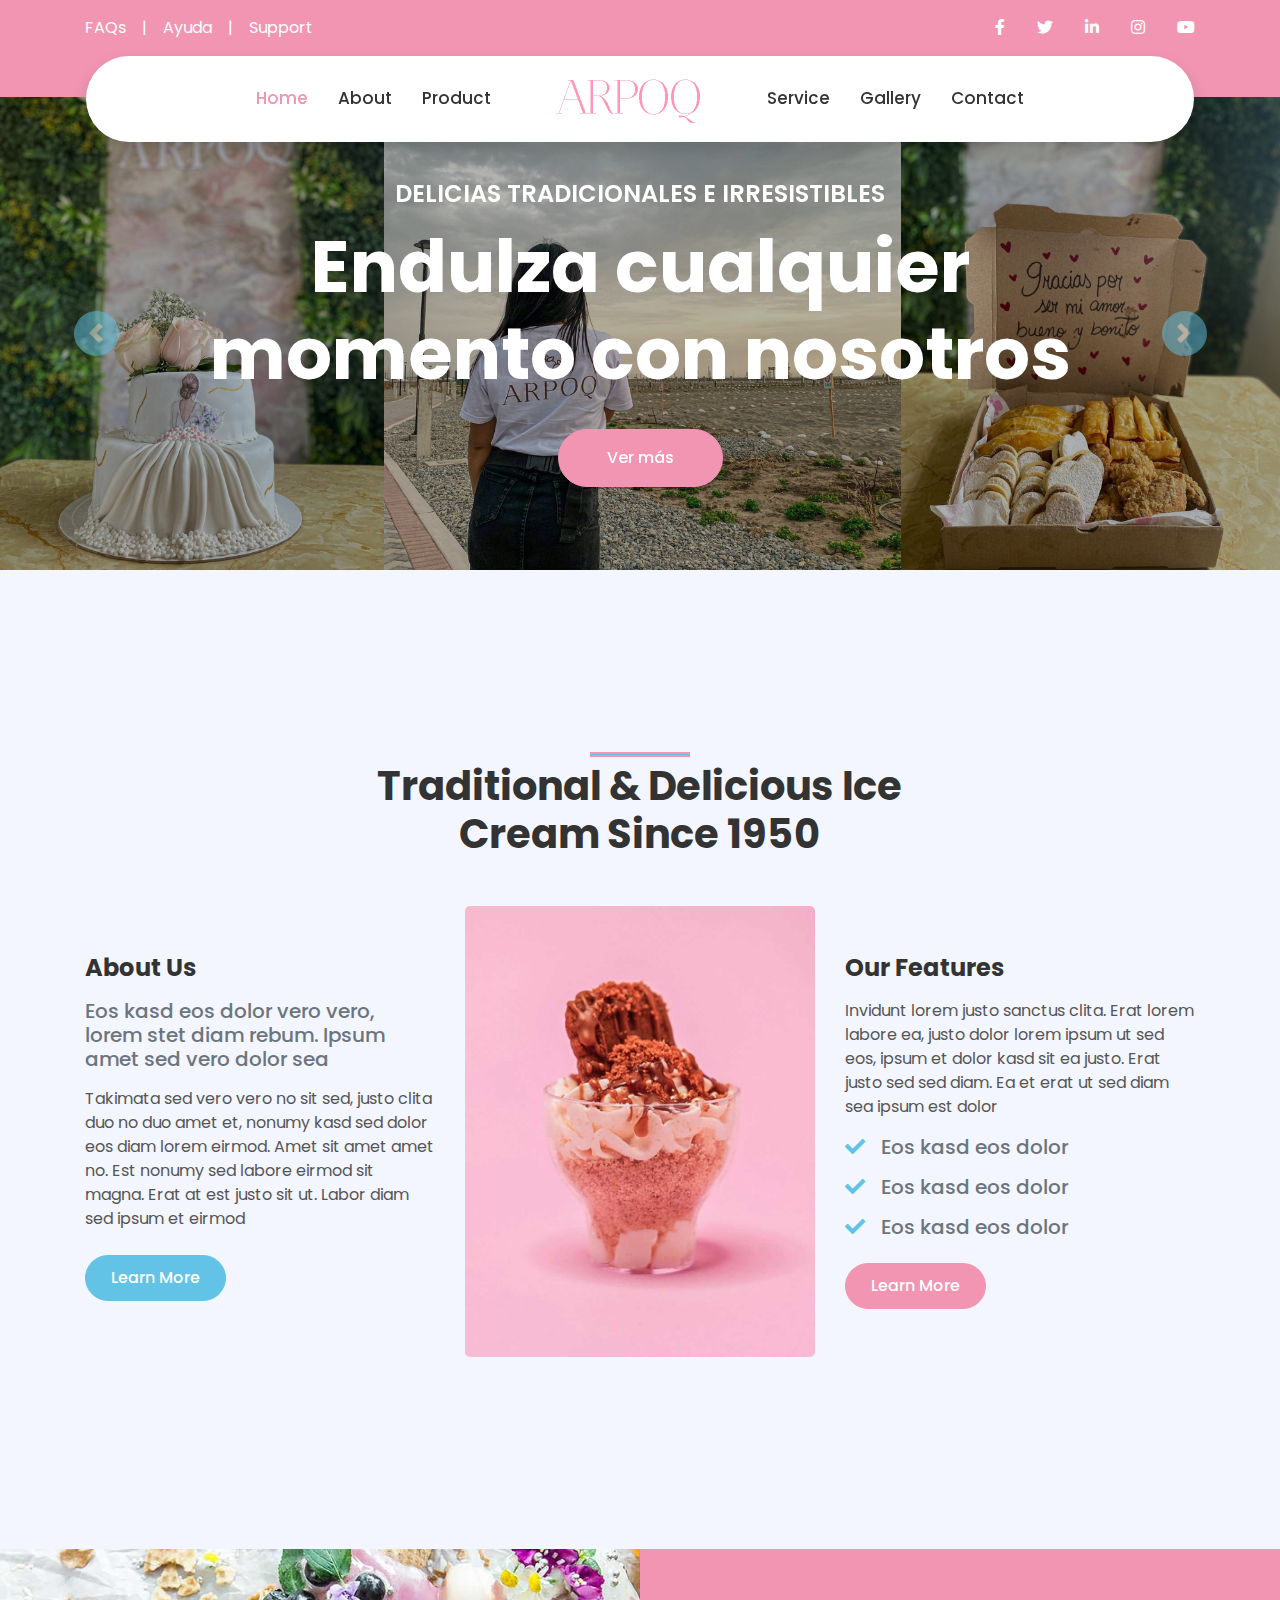
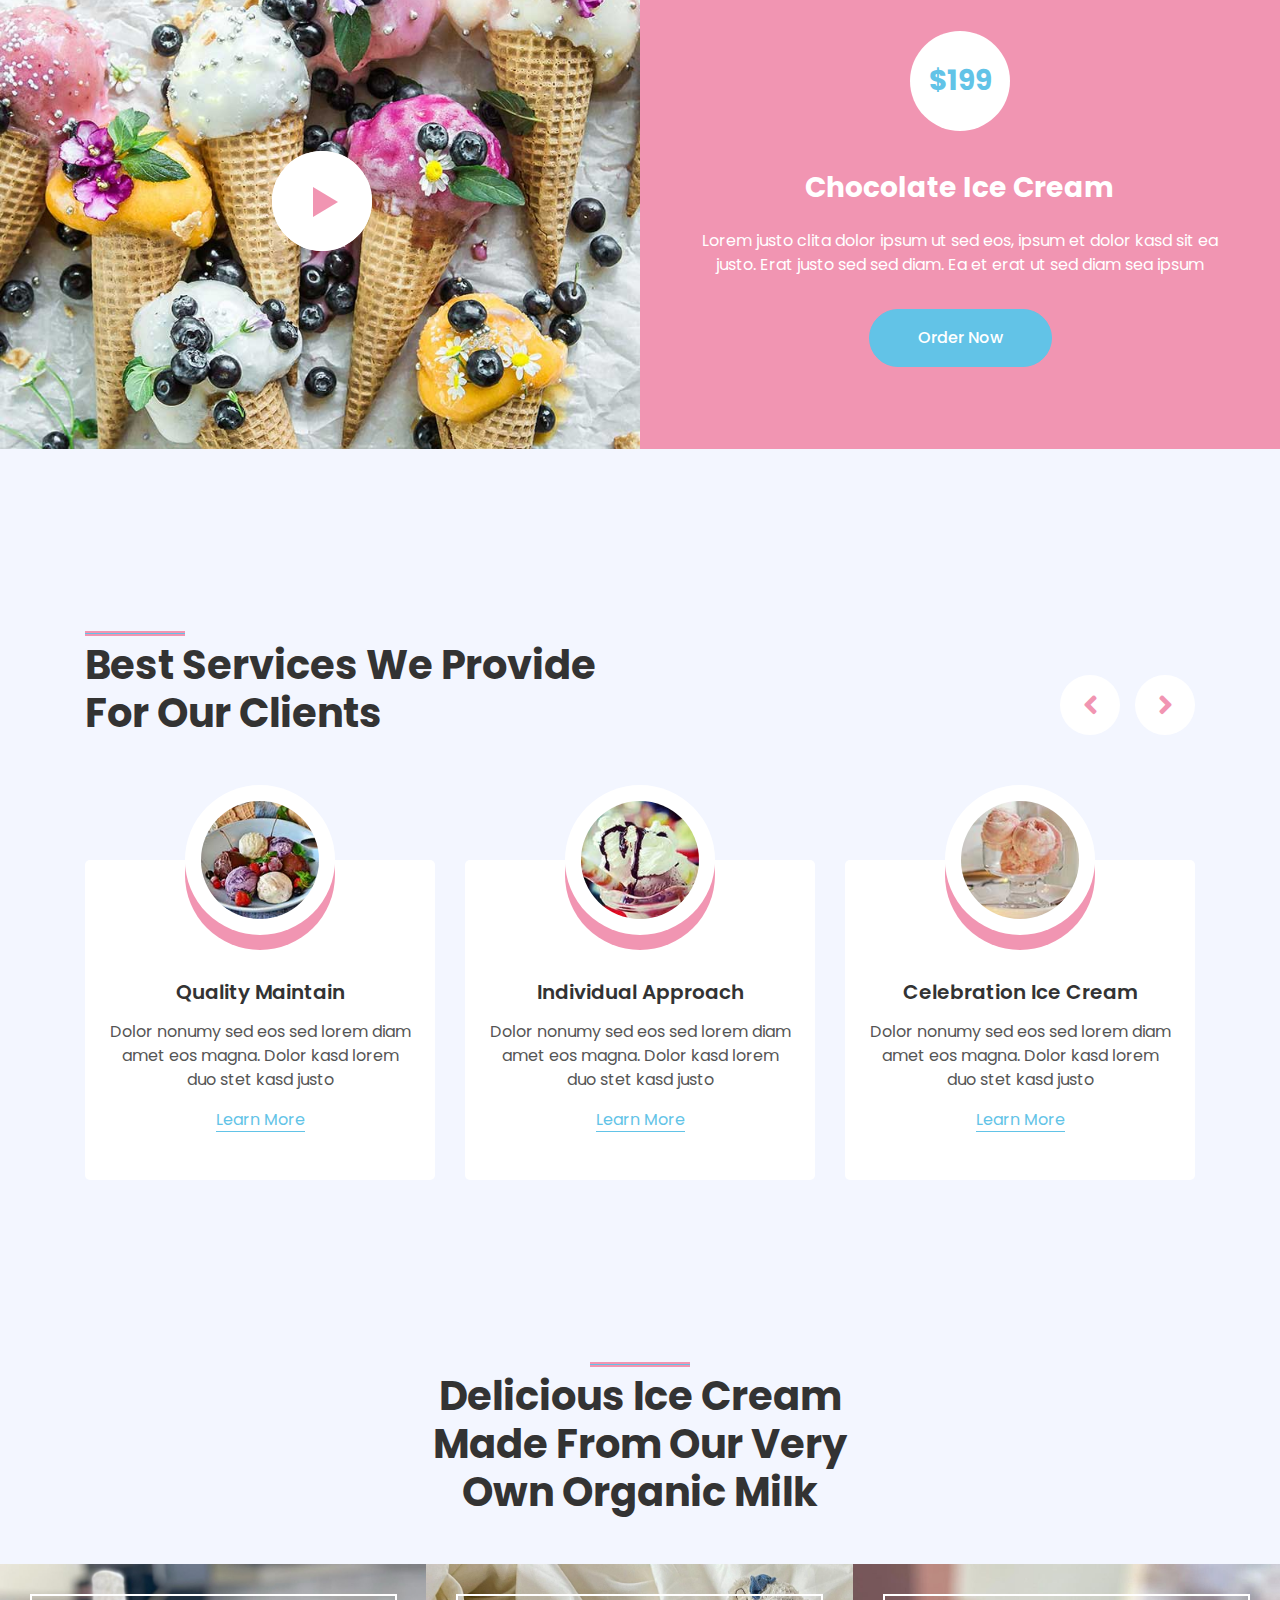
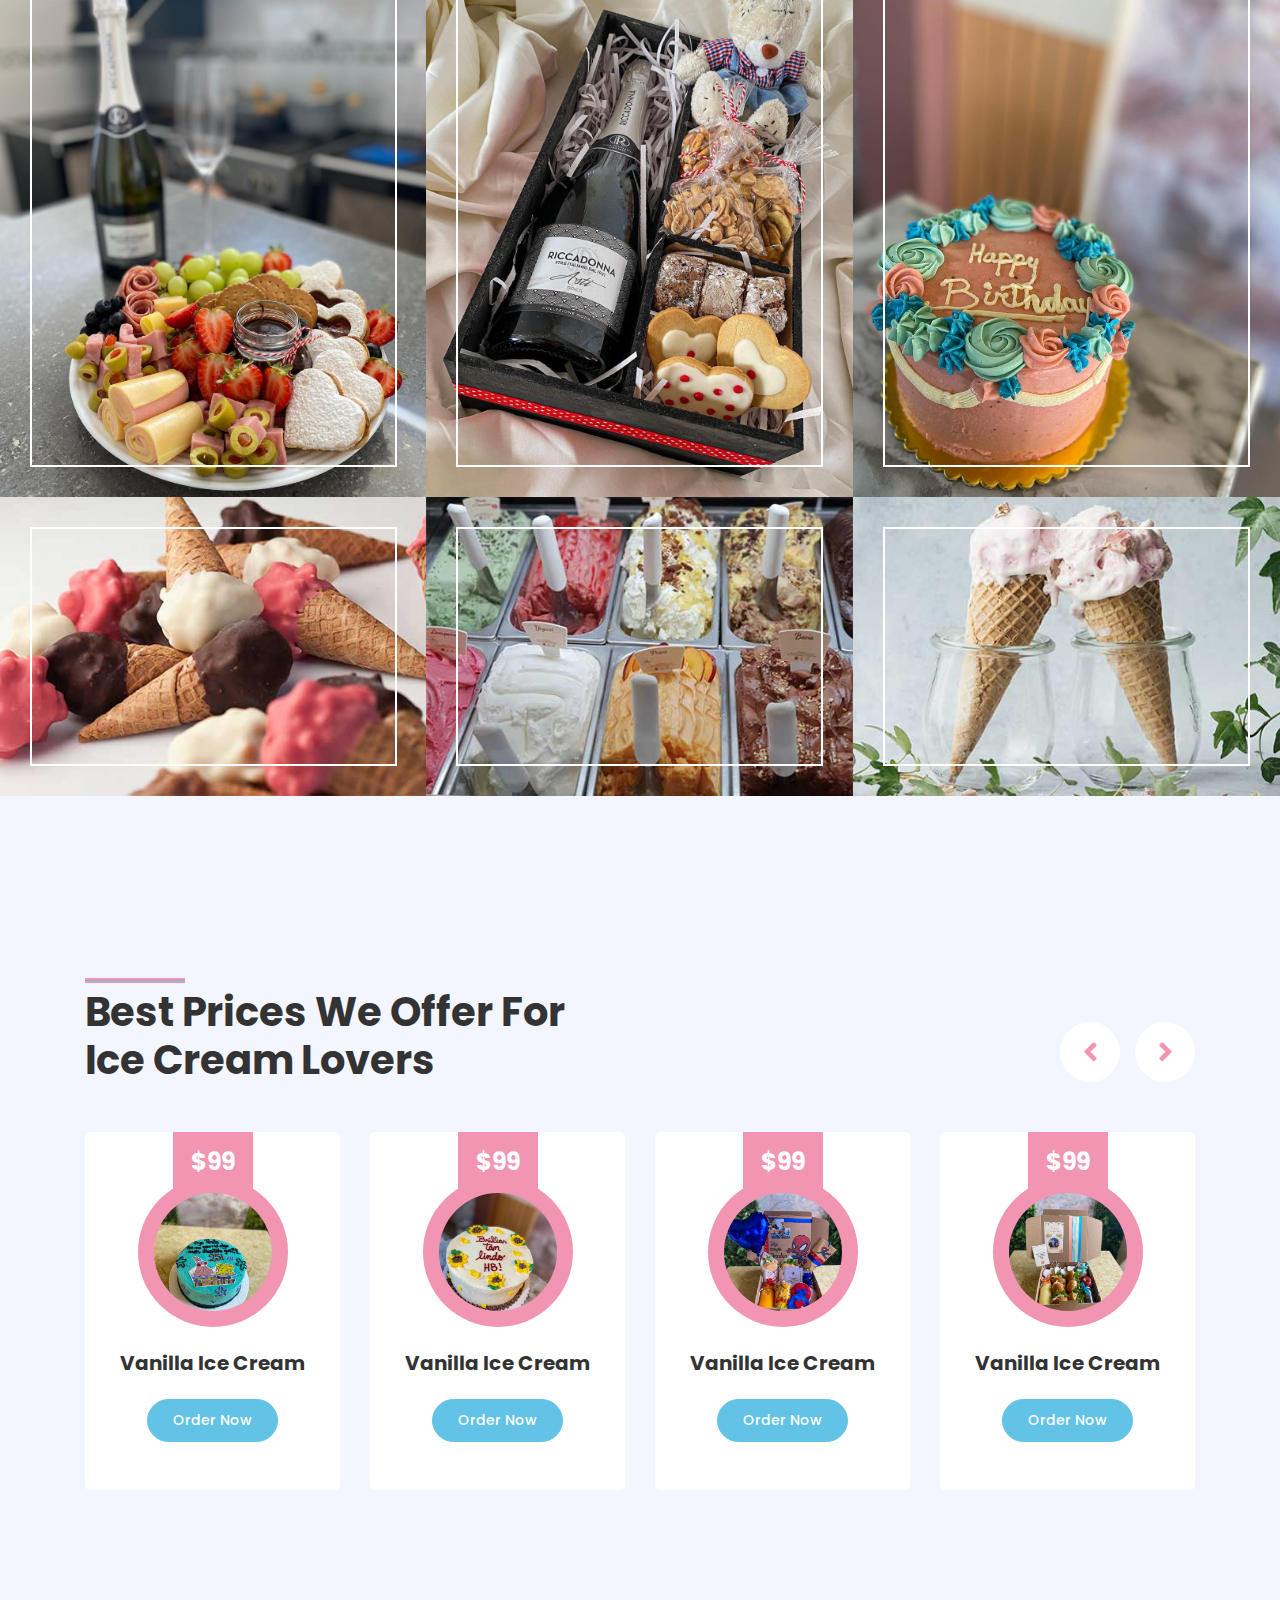
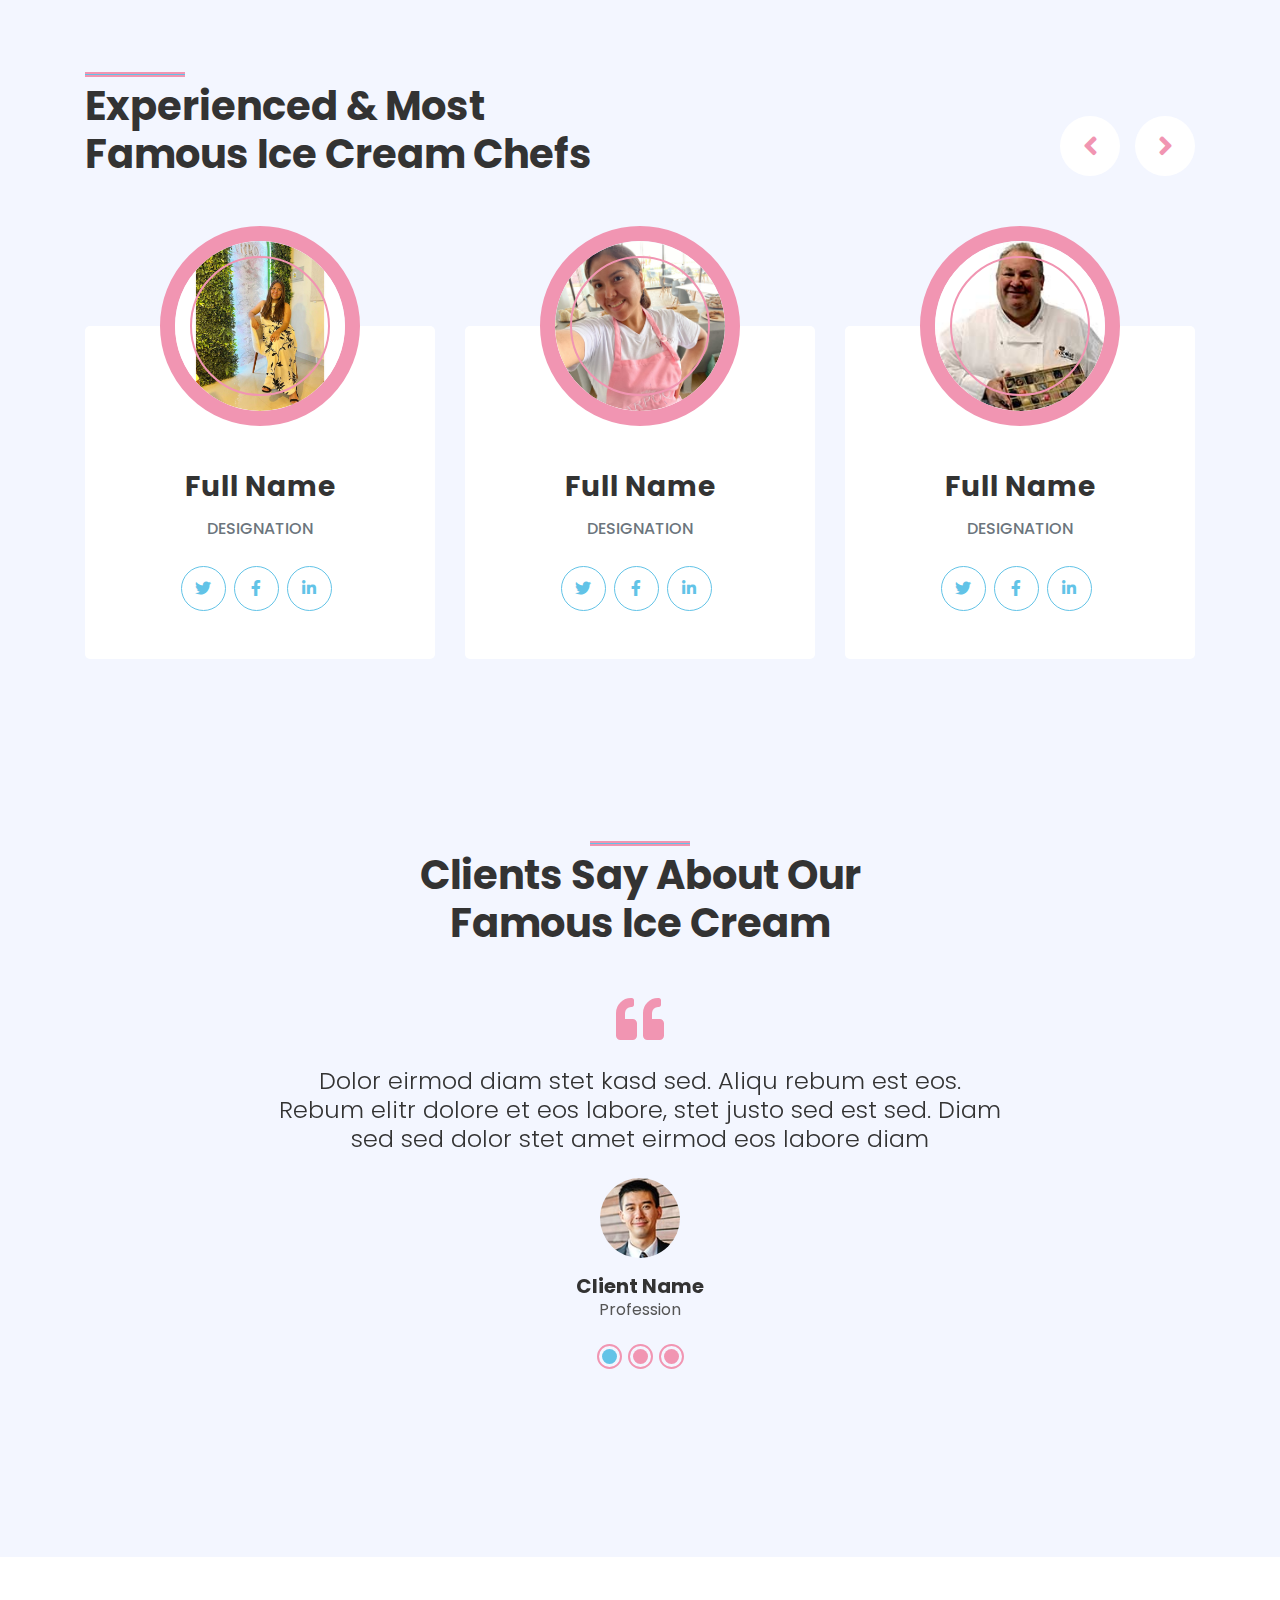
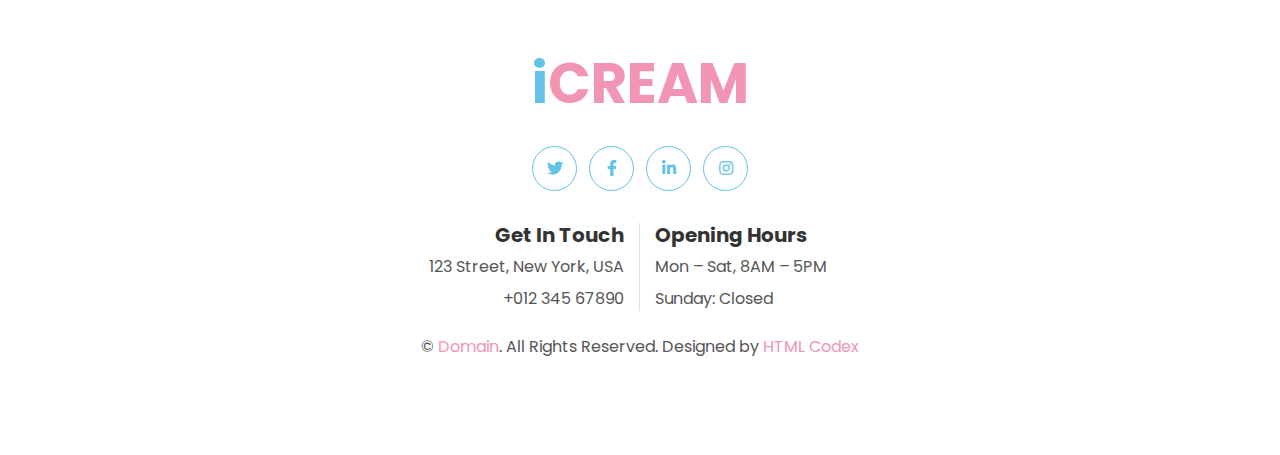
==== index.html @ 63f727d6 "arpoq" ====
<!DOCTYPE html>
<html lang="es">

<head>
    <meta charset="utf-8">
    <title>Arpoq</title>
    <meta content="width=device-width, initial-scale=1.0" name="viewport">

    <!-- Favicon -->
    <link href="img/favicon.ico" rel="icon">
    <!-- Google Web Fonts -->
    <link rel="preconnect" href="https://fonts.gstatic.com">
    <link href="https://fonts.googleapis.com/css2?family=Poppins:wght@400;500;600;700&display=swap" rel="stylesheet">

    <!-- Font Awesome -->
    <link href="https://cdnjs.cloudflare.com/ajax/libs/font-awesome/5.10.0/css/all.min.css" rel="stylesheet">

    <!-- Libraries Stylesheet -->
    <link href="lib/owlcarousel/assets/owl.carousel.min.css" rel="stylesheet">
    <link href="lib/lightbox/css/lightbox.min.css" rel="stylesheet">

    <!-- Customized Bootstrap Stylesheet -->
    <link href="css/style.css" rel="stylesheet">
</head>

<body>
    <!-- Topbar Start -->
    <div class="container-fluid bg-primary py-3 d-none d-md-block">
        <div class="container">
            <div class="row">
                <div class="col-md-6 text-center text-lg-left mb-2 mb-lg-0">
                    <div class="d-inline-flex align-items-center">
                        <a class="text-white pr-3" href="">FAQs</a>
                        <span class="text-white">|</span>
                        <a class="text-white px-3" href="">Ayuda</a>
                        <span class="text-white">|</span>
                        <a class="text-white pl-3" href="">Support</a>
                    </div>
                </div>
                <div class="col-md-6 text-center text-lg-right">
                    <div class="d-inline-flex align-items-center">
                        <a class="text-white px-3" href="">
                            <i class="fab fa-facebook-f"></i>
                        </a>
                        <a class="text-white px-3" href="">
                            <i class="fab fa-twitter"></i>
                        </a>
                        <a class="text-white px-3" href="">
                            <i class="fab fa-linkedin-in"></i>
                        </a>
                        <a class="text-white px-3" href="">
                            <i class="fab fa-instagram"></i>
                        </a>
                        <a class="text-white pl-3" href="">
                            <i class="fab fa-youtube"></i>
                        </a>
                    </div>
                </div>
            </div>
        </div>
    </div>
    <!-- Topbar End -->


    <!-- Navbar Start -->
    <div class="container-fluid position-relative nav-bar p-0">
        <div class="container-lg position-relative p-0 px-lg-3" style="z-index: 9;">
            <nav class="navbar navbar-expand-lg bg-white navbar-light shadow p-lg-0">
                <a href="index.html" class="navbar-brand d-block d-lg-none">
                    <img src="./img/logoarpoq.png" alt="Logo" class="img-fluid" style="width: 150px;">
                </a>
                
                <button type="button" class="navbar-toggler" data-toggle="collapse" data-target="#navbarCollapse">
                    <span class="navbar-toggler-icon"></span>
                </button>
                <div class="collapse navbar-collapse justify-content-between" id="navbarCollapse">
                    <div class="navbar-nav ml-auto py-0">
                        <a href="index.html" class="nav-item nav-link active">Home</a>
                        <a href="about.html" class="nav-item nav-link">About</a>
                        <a href="product.html" class="nav-item nav-link">Product</a>
                    </div>
                    <a href="index.html" class="navbar-brand mx-5 d-none d-lg-block">
                        <img src="./img/logoarpoq.png" alt="Logo" class="img-fluid" style="width: 150px;">
                    </a>
                    <div class="navbar-nav mr-auto py-0">
                        <a href="service.html" class="nav-item nav-link">Service</a>
                        <a href="gallery.html" class="nav-item nav-link">Gallery</a>
                        <a href="contact.html" class="nav-item nav-link">Contact</a>
                    </div>
                </div>
            </nav>
        </div>
    </div>
    <!-- Navbar End -->


    <!-- Carousel Start -->
    <div class="container-fluid p-0 mb-5 pb-5">
        <div id="header-carousel" class="carousel slide" data-ride="carousel">
            <div class="carousel-inner">
                <div class="carousel-item active">
                    <img class="w-100" src="img/carousel-1.jpg" alt="Image">
                    <div class="carousel-caption d-flex flex-column align-items-center justify-content-center">
                        <div class="p-3" style="max-width: 900px;">
                            <h4 class="text-white text-uppercase mb-md-3">Delicias Tradicionales e Irresistibles</h4>
                            <h1 class="display-3 text-white mb-md-4">Endulza cualquier momento con nosotros</h1>
                            <a href="" class="btn btn-primary py-md-3 px-md-5 mt-2">Ver más</a>
                        </div>
                    </div>
                </div>
                <div class="carousel-item">
                    <img class="w-100" src="img/carousel-2.jpg" alt="Image">
                    <div class="carousel-caption d-flex flex-column align-items-center justify-content-center">
                        <div class="p-3" style="max-width: 900px;">
                            <h4 class="text-white text-uppercase mb-md-3">Delicias de Ensueño</h4>
                            <h1 class="display-3 text-white mb-md-4">Aquí encontrarás todo lo que siempre soñaste</h1>
                            <a href="" class="btn btn-primary py-md-3 px-md-5 mt-2">Ver más</a>
                        </div>
                    </div>
                </div>
            </div>
            <a class="carousel-control-prev" href="#header-carousel" data-slide="prev">
                <div class="btn btn-secondary px-0" style="width: 45px; height: 45px;">
                    <span class="carousel-control-prev-icon mb-n1"></span>
                </div>
            </a>
            <a class="carousel-control-next" href="#header-carousel" data-slide="next">
                <div class="btn btn-secondary px-0" style="width: 45px; height: 45px;">
                    <span class="carousel-control-next-icon mb-n1"></span>
                </div>
            </a>
        </div>
    </div>
    <!-- Carousel End -->


    <!-- About Start -->
    <div class="container-fluid py-5">
        <div class="container py-5">
            <div class="row justify-content-center">
                <div class="col-lg-7">
                    <h1 class="section-title position-relative text-center mb-5">Traditional & Delicious Ice Cream Since 1950</h1>
                </div>
            </div>
            <div class="row">
                <div class="col-lg-4 py-5">
                    <h4 class="font-weight-bold mb-3">About Us</h4>
                    <h5 class="text-muted mb-3">Eos kasd eos dolor vero vero, lorem stet diam rebum. Ipsum amet sed vero dolor sea</h5>
                    <p>Takimata sed vero vero no sit sed, justo clita duo no duo amet et, nonumy kasd sed dolor eos diam lorem eirmod. Amet sit amet amet no. Est nonumy sed labore eirmod sit magna. Erat at est justo sit ut. Labor diam sed ipsum et eirmod</p>
                    <a href="" class="btn btn-secondary mt-2">Learn More</a>
                </div>
                <div class="col-lg-4" style="min-height: 400px;">
                    <div class="position-relative h-100 rounded overflow-hidden">
                        <img class="position-absolute w-100 h-100" src="img/about.jpg" style="object-fit: cover;">
                    </div>
                </div>
                <div class="col-lg-4 py-5">
                    <h4 class="font-weight-bold mb-3">Our Features</h4>
                    <p>Invidunt lorem justo sanctus clita. Erat lorem labore ea, justo dolor lorem ipsum ut sed eos, ipsum et dolor kasd sit ea justo. Erat justo sed sed diam. Ea et erat ut sed diam sea ipsum est dolor</p>
                    <h5 class="text-muted mb-3"><i class="fa fa-check text-secondary mr-3"></i>Eos kasd eos dolor</h5>
                    <h5 class="text-muted mb-3"><i class="fa fa-check text-secondary mr-3"></i>Eos kasd eos dolor</h5>
                    <h5 class="text-muted mb-3"><i class="fa fa-check text-secondary mr-3"></i>Eos kasd eos dolor</h5>
                    <a href="" class="btn btn-primary mt-2">Learn More</a>
                </div>
            </div>
        </div>
    </div>
    <!-- About End -->


    <!-- Promotion Start -->
    <div class="container-fluid my-5 py-5 px-0">
        <div class="row bg-primary m-0">
            <div class="col-md-6 px-0" style="min-height: 500px;">
                <div class="position-relative h-100">
                    <img class="position-absolute w-100 h-100" src="img/promotion.jpg" style="object-fit: cover;">
                    <button type="button" class="btn-play" data-toggle="modal"
                        data-src="https://www.youtube.com/embed/DWRcNpR6Kdc" data-target="#videoModal">
                        <span></span>
                    </button>
                </div>
            </div>
            <div class="col-md-6 py-5 py-md-0 px-0">
                <div class="h-100 d-flex flex-column align-items-center justify-content-center text-center p-5">
                    <div class="d-flex align-items-center justify-content-center bg-white rounded-circle mb-4"
                        style="width: 100px; height: 100px;">
                        <h3 class="font-weight-bold text-secondary mb-0">$199</h3>
                    </div>
                    <h3 class="font-weight-bold text-white mt-3 mb-4">Chocolate Ice Cream</h3>
                    <p class="text-white mb-4">Lorem justo clita dolor ipsum ut sed eos, ipsum et dolor kasd sit ea
                        justo. Erat justo sed sed diam. Ea et erat ut sed diam sea ipsum</p>
                    <a href="" class="btn btn-secondary py-3 px-5 mt-2">Order Now</a>
                </div>
            </div>
        </div>
    </div>
    <!-- Promotion End -->


    <!-- Video Modal Start -->
    <div class="modal fade" id="videoModal" tabindex="-1" role="dialog" aria-labelledby="exampleModalLabel" aria-hidden="true">
        <div class="modal-dialog" role="document">
            <div class="modal-content">
                <div class="modal-body">
                    <button type="button" class="close" data-dismiss="modal" aria-label="Close">
                        <span aria-hidden="true">&times;</span>
                    </button>        
                    <!-- 16:9 aspect ratio -->
                    <div class="embed-responsive embed-responsive-16by9">
                        <iframe class="embed-responsive-item" src="" id="video"  allowscriptaccess="always" allow="autoplay"></iframe>
                    </div>
                </div>
            </div>
        </div>
    </div>
    <!-- Video Modal End -->


    <!-- Services Start -->
    <div class="container-fluid py-5">
        <div class="container py-5">
            <div class="row">
                <div class="col-lg-6">
                    <h1 class="section-title position-relative mb-5">Best Services We Provide For Our Clients</h1>
                </div>
                <div class="col-lg-6 mb-5 mb-lg-0 pb-5 pb-lg-0"></div>
            </div>
            <div class="row">
                <div class="col-12">
                    <div class="owl-carousel service-carousel">
                        <div class="service-item">
                            <div class="service-img mx-auto">
                                <img class="rounded-circle w-100 h-100 bg-light p-3" src="img/service-1.jpg" style="object-fit: cover;">
                            </div>
                            <div class="position-relative text-center bg-light rounded p-4 pb-5" style="margin-top: -75px;">
                                <h5 class="font-weight-semi-bold mt-5 mb-3 pt-5">Quality Maintain</h5>
                                <p>Dolor nonumy sed eos sed lorem diam amet eos magna. Dolor kasd lorem duo stet kasd justo</p>
                                <a href="https://wa.link/1k3wcs" class="border-bottom border-secondary text-decoration-none text-secondary">Learn More</a>
                            </div>
                        </div>
                        <div class="service-item">
                            <div class="service-img mx-auto">
                                <img class="rounded-circle w-100 h-100 bg-light p-3" src="img/service-2.jpg" style="object-fit: cover;">
                            </div>
                            <div class="position-relative text-center bg-light rounded p-4 pb-5" style="margin-top: -75px;">
                                <h5 class="font-weight-semi-bold mt-5 mb-3 pt-5">Individual Approach</h5>
                                <p>Dolor nonumy sed eos sed lorem diam amet eos magna. Dolor kasd lorem duo stet kasd justo</p>
                                <a href="https://wa.link/1k3wcs" class="border-bottom border-secondary text-decoration-none text-secondary">Learn More</a>
                            </div>
                        </div>
                        <div class="service-item">
                            <div class="service-img mx-auto">
                                <img class="rounded-circle w-100 h-100 bg-light p-3" src="img/service-3.jpg" style="object-fit: cover;">
                            </div>
                            <div class="position-relative text-center bg-light rounded p-4 pb-5" style="margin-top: -75px;">
                                <h5 class="font-weight-semi-bold mt-5 mb-3 pt-5">Celebration Ice Cream</h5>
                                <p>Dolor nonumy sed eos sed lorem diam amet eos magna. Dolor kasd lorem duo stet kasd justo</p>
                                <a href="https://wa.link/1k3wcs" class="border-bottom border-secondary text-decoration-none text-secondary">Learn More</a>
                            </div>
                        </div>
                        <div class="service-item">
                            <div class="service-img mx-auto">
                                <img class="rounded-circle w-100 h-100 bg-light p-3" src="img/service-4.jpg" style="object-fit: cover;">
                            </div>
                            <div class="position-relative text-center bg-light rounded p-4 pb-5" style="margin-top: -75px;">
                                <h5 class="font-weight-semi-bold mt-5 mb-3 pt-5">Delivery To Any Point</h5>
                                <p>Dolor nonumy sed eos sed lorem diam amet eos magna. Dolor kasd lorem duo stet kasd justo</p>
                                <a href="https://wa.link/1k3wcs" class="border-bottom border-secondary text-decoration-none text-secondary">Learn More</a>
                            </div>
                        </div>
                    </div>
                </div>
            </div>
        </div>
    </div>
    <!-- Services End -->


    <!-- Portfolio Start -->
    <div class="container-fluid my-5 py-5 px-0">
        <div class="row justify-content-center m-0">
            <div class="col-lg-5">
                <h1 class="section-title position-relative text-center mb-5">Delicious Ice Cream Made From Our Very Own Organic Milk</h1>
            </div>
        </div>
        <div class="row m-0 portfolio-container">
            <div class="col-lg-4 col-md-6 p-0 portfolio-item">
                <div class="position-relative overflow-hidden">
                    <img class="img-fluid w-100" src="img/portfolio-1.jpg" alt="">
                    <a class="portfolio-btn" href="img/portfolio-1.jpg" data-lightbox="portfolio">
                        <i class="fa fa-plus text-primary" style="font-size: 60px;"></i>
                    </a>
                </div>
            </div>
            <div class="col-lg-4 col-md-6 p-0 portfolio-item">
                <div class="position-relative overflow-hidden">
                    <img class="img-fluid w-100" src="img/portfolio-2.jpg" alt="">
                    <a class="portfolio-btn" href="img/portfolio-2.jpg" data-lightbox="portfolio">
                        <i class="fa fa-plus text-primary" style="font-size: 60px;"></i>
                    </a>
                </div>
            </div>
            <div class="col-lg-4 col-md-6 p-0 portfolio-item">
                <div class="position-relative overflow-hidden">
                    <img class="img-fluid w-100" src="img/portfolio-3.jpg" alt="">
                    <a class="portfolio-btn" href="img/portfolio-3.jpg" data-lightbox="portfolio">
                        <i class="fa fa-plus text-primary" style="font-size: 60px;"></i>
                    </a>
                </div>
            </div>
            <div class="col-lg-4 col-md-6 p-0 portfolio-item">
                <div class="position-relative overflow-hidden">
                    <img class="img-fluid w-100" src="img/portfolio-4.jpg" alt="">
                    <a class="portfolio-btn" href="img/portfolio-4.jpg" data-lightbox="portfolio">
                        <i class="fa fa-plus text-primary" style="font-size: 60px;"></i>
                    </a>
                </div>
            </div>
            <div class="col-lg-4 col-md-6 p-0 portfolio-item">
                <div class="position-relative overflow-hidden">
                    <img class="img-fluid w-100" src="img/portfolio-5.jpg" alt="">
                    <a class="portfolio-btn" href="img/portfolio-5.jpg" data-lightbox="portfolio">
                        <i class="fa fa-plus text-primary" style="font-size: 60px;"></i>
                    </a>
                </div>
            </div>
            <div class="col-lg-4 col-md-6 p-0 portfolio-item">
                <div class="position-relative overflow-hidden">
                    <img class="img-fluid w-100" src="img/portfolio-6.jpg" alt="">
                    <a class="portfolio-btn" href="img/portfolio-6.jpg" data-lightbox="portfolio">
                        <i class="fa fa-plus text-primary" style="font-size: 60px;"></i>
                    </a>
                </div>
            </div>
        </div>
    </div>
    <!-- Portfolio End -->


    <!-- Products Start -->
    <div class="container-fluid py-5">
        <div class="container py-5">
            <div class="row">
                <div class="col-lg-6">
                    <h1 class="section-title position-relative mb-5">Best Prices We Offer For Ice Cream Lovers</h1>
                </div>
                <div class="col-lg-6 mb-5 mb-lg-0 pb-5 pb-lg-0"></div>
            </div>
            <div class="row">
                <div class="col-12">
                    <div class="owl-carousel product-carousel">
                        <div class="product-item d-flex flex-column align-items-center text-center bg-light rounded py-5 px-3">
                            <div class="bg-primary mt-n5 py-3" style="width: 80px;">
                                <h4 class="font-weight-bold text-white mb-0">$99</h4>
                            </div>
                            <div class="position-relative bg-primary rounded-circle mt-n3 mb-4 p-3" style="width: 150px; height: 150px;">
                                <img class="rounded-circle w-100 h-100" src="img/product-1.jpg" style="object-fit: cover;">
                            </div>
                            <h5 class="font-weight-bold mb-4">Vanilla Ice Cream</h5>
                            <a href="https://wa.link/1k3wcs" class="btn btn-sm btn-secondary">Order Now</a>
                        </div>
                        <div class="product-item d-flex flex-column align-items-center text-center bg-light rounded py-5 px-3">
                            <div class="bg-primary mt-n5 py-3" style="width: 80px;">
                                <h4 class="font-weight-bold text-white mb-0">$99</h4>
                            </div>
                            <div class="position-relative bg-primary rounded-circle mt-n3 mb-4 p-3" style="width: 150px; height: 150px;">
                                <img class="rounded-circle w-100 h-100" src="img/product-2.jpg" style="object-fit: cover;">
                            </div>
                            <h5 class="font-weight-bold mb-4">Vanilla Ice Cream</h5>
                            <a href="https://wa.link/1k3wcs" class="btn btn-sm btn-secondary">Order Now</a>
                        </div>
                        <div class="product-item d-flex flex-column align-items-center text-center bg-light rounded py-5 px-3">
                            <div class="bg-primary mt-n5 py-3" style="width: 80px;">
                                <h4 class="font-weight-bold text-white mb-0">$99</h4>
                            </div>
                            <div class="position-relative bg-primary rounded-circle mt-n3 mb-4 p-3" style="width: 150px; height: 150px;">
                                <img class="rounded-circle w-100 h-100" src="img/product-3.jpg" style="object-fit: cover;">
                            </div>
                            <h5 class="font-weight-bold mb-4">Vanilla Ice Cream</h5>
                            <a href="https://wa.link/1k3wcs" class="btn btn-sm btn-secondary">Order Now</a>
                        </div>
                        <div class="product-item d-flex flex-column align-items-center text-center bg-light rounded py-5 px-3">
                            <div class="bg-primary mt-n5 py-3" style="width: 80px;">
                                <h4 class="font-weight-bold text-white mb-0">$99</h4>
                            </div>
                            <div class="position-relative bg-primary rounded-circle mt-n3 mb-4 p-3" style="width: 150px; height: 150px;">
                                <img class="rounded-circle w-100 h-100" src="img/product-4.jpg" style="object-fit: cover;">
                            </div>
                            <h5 class="font-weight-bold mb-4">Vanilla Ice Cream</h5>
                            <a href="https://wa.link/1k3wcs" class="btn btn-sm btn-secondary">Order Now</a>
                        </div>
                        <div class="product-item d-flex flex-column align-items-center text-center bg-light rounded py-5 px-3">
                            <div class="bg-primary mt-n5 py-3" style="width: 80px;">
                                <h4 class="font-weight-bold text-white mb-0">$99</h4>
                            </div>
                            <div class="position-relative bg-primary rounded-circle mt-n3 mb-4 p-3" style="width: 150px; height: 150px;">
                                <img class="rounded-circle w-100 h-100" src="img/product-5.jpg" style="object-fit: cover;">
                            </div>
                            <h5 class="font-weight-bold mb-4">Vanilla Ice Cream</h5>
                            <a href="https://wa.link/1k3wcs" class="btn btn-sm btn-secondary">Order Now</a>
                        </div>
                    </div>
                </div>
            </div>
        </div>
    </div>
    <!-- Products End -->


    <!-- Team Start -->
    <div class="container-fluid py-5">
        <div class="container py-5">
            <div class="row">
                <div class="col-lg-6">
                    <h1 class="section-title position-relative mb-5">Experienced & Most Famous Ice Cream Chefs</h1>
                </div>
                <div class="col-lg-6 mb-5 mb-lg-0 pb-5 pb-lg-0"></div>
            </div>
            <div class="row">
                <div class="col-12">
                    <div class="owl-carousel team-carousel">
                        <div class="team-item">
                            <div class="team-img mx-auto">
                                <img class="rounded-circle w-100 h-100" src="img/team-1.jpg" style="object-fit: cover;">
                            </div>
                            <div class="position-relative text-center bg-light rounded px-4 py-5" style="margin-top: -100px;">
                                <h3 class="font-weight-bold mt-5 mb-3 pt-5">Full Name</h3>
                                <h6 class="text-uppercase text-muted mb-4">Designation</h6>
                                <div class="d-flex justify-content-center pt-1">
                                    <a class="btn btn-outline-secondary btn-social mr-2" href="#"><i class="fab fa-twitter"></i></a>
                                    <a class="btn btn-outline-secondary btn-social mr-2" href="#"><i class="fab fa-facebook-f"></i></a>
                                    <a class="btn btn-outline-secondary btn-social mr-2" href="#"><i class="fab fa-linkedin-in"></i></a>
                                </div>
                            </div>
                        </div>
                        <div class="team-item">
                            <div class="team-img mx-auto">
                                <img class="rounded-circle w-100 h-100" src="img/team-2.jpg" style="object-fit: cover;">
                            </div>
                            <div class="position-relative text-center bg-light rounded px-4 py-5" style="margin-top: -100px;">
                                <h3 class="font-weight-bold mt-5 mb-3 pt-5">Full Name</h3>
                                <h6 class="text-uppercase text-muted mb-4">Designation</h6>
                                <div class="d-flex justify-content-center pt-1">
                                    <a class="btn btn-outline-secondary btn-social mr-2" href="#"><i class="fab fa-twitter"></i></a>
                                    <a class="btn btn-outline-secondary btn-social mr-2" href="#"><i class="fab fa-facebook-f"></i></a>
                                    <a class="btn btn-outline-secondary btn-social mr-2" href="#"><i class="fab fa-linkedin-in"></i></a>
                                </div>
                            </div>
                        </div>
                        <div class="team-item">
                            <div class="team-img mx-auto">
                                <img class="rounded-circle w-100 h-100" src="img/team-3.jpg" style="object-fit: cover;">
                            </div>
                            <div class="position-relative text-center bg-light rounded px-4 py-5" style="margin-top: -100px;">
                                <h3 class="font-weight-bold mt-5 mb-3 pt-5">Full Name</h3>
                                <h6 class="text-uppercase text-muted mb-4">Designation</h6>
                                <div class="d-flex justify-content-center pt-1">
                                    <a class="btn btn-outline-secondary btn-social mr-2" href="#"><i class="fab fa-twitter"></i></a>
                                    <a class="btn btn-outline-secondary btn-social mr-2" href="#"><i class="fab fa-facebook-f"></i></a>
                                    <a class="btn btn-outline-secondary btn-social mr-2" href="#"><i class="fab fa-linkedin-in"></i></a>
                                </div>
                            </div>
                        </div>
                        <div class="team-item">
                            <div class="team-img mx-auto">
                                <img class="rounded-circle w-100 h-100" src="img/team-4.jpg" style="object-fit: cover;">
                            </div>
                            <div class="position-relative text-center bg-light rounded px-4 py-5" style="margin-top: -100px;">
                                <h3 class="font-weight-bold mt-5 mb-3 pt-5">Full Name</h3>
                                <h6 class="text-uppercase text-muted mb-4">Designation</h6>
                                <div class="d-flex justify-content-center pt-1">
                                    <a class="btn btn-outline-secondary btn-social mr-2" href="#"><i class="fab fa-twitter"></i></a>
                                    <a class="btn btn-outline-secondary btn-social mr-2" href="#"><i class="fab fa-facebook-f"></i></a>
                                    <a class="btn btn-outline-secondary btn-social mr-2" href="#"><i class="fab fa-linkedin-in"></i></a>
                                </div>
                            </div>
                        </div>
                    </div>
                </div>
            </div>
        </div>
    </div>
    <!-- Team End -->


    <!-- Testimonial Start -->
    <div class="container-fluid py-5">
        <div class="container py-5">
            <div class="row justify-content-center">
                <div class="col-lg-6">
                    <h1 class="section-title position-relative text-center mb-5">Clients Say About Our Famous Ice Cream</h1>
                </div>
            </div>
            <div class="row justify-content-center">
                <div class="col-lg-8">
                    <div class="owl-carousel testimonial-carousel">
                        <div class="text-center">
                            <i class="fa fa-3x fa-quote-left text-primary mb-4"></i>
                            <h4 class="font-weight-light mb-4">Dolor eirmod diam stet kasd sed. Aliqu rebum est eos. Rebum elitr dolore et eos labore, stet justo sed est sed. Diam sed sed dolor stet amet eirmod eos labore diam</h4>
                            <img class="img-fluid mx-auto mb-3" src="img/testimonial-1.jpg" alt="">
                            <h5 class="font-weight-bold m-0">Client Name</h5>
                            <span>Profession</span>
                        </div>
                        <div class="text-center">
                            <i class="fa fa-3x fa-quote-left text-primary mb-4"></i>
                            <h4 class="font-weight-light mb-4">Dolor eirmod diam stet kasd sed. Aliqu rebum est eos. Rebum elitr dolore et eos labore, stet justo sed est sed. Diam sed sed dolor stet amet eirmod eos labore diam</h4>
                            <img class="img-fluid mx-auto mb-3" src="img/testimonial-2.jpg" alt="">
                            <h5 class="font-weight-bold m-0">Client Name</h5>
                            <span>Profession</span>
                        </div>
                        <div class="text-center">
                            <i class="fa fa-3x fa-quote-left text-primary mb-4"></i>
                            <h4 class="font-weight-light mb-4">Dolor eirmod diam stet kasd sed. Aliqu rebum est eos. Rebum elitr dolore et eos labore, stet justo sed est sed. Diam sed sed dolor stet amet eirmod eos labore diam</h4>
                            <img class="img-fluid mx-auto mb-3" src="img/testimonial-3.jpg" alt="">
                            <h5 class="font-weight-bold m-0">Client Name</h5>
                            <span>Profession</span>
                        </div>
                    </div>
                </div>
            </div>
        </div>
    </div>
    <!-- Testimonial End -->


    <!-- Footer Start -->
    <div class="container-fluid footer bg-light py-5" style="margin-top: 90px;">
        <div class="container text-center py-5">
            <div class="row">
                <div class="col-12 mb-4">
                    <a href="index.html" class="navbar-brand m-0">
                        <h1 class="m-0 mt-n2 display-4 text-primary"><span class="text-secondary">i</span>CREAM</h1>
                    </a>
                </div>
                <div class="col-12 mb-4">
                    <a class="btn btn-outline-secondary btn-social mr-2" href="#"><i class="fab fa-twitter"></i></a>
                    <a class="btn btn-outline-secondary btn-social mr-2" href="#"><i class="fab fa-facebook-f"></i></a>
                    <a class="btn btn-outline-secondary btn-social mr-2" href="#"><i class="fab fa-linkedin-in"></i></a>
                    <a class="btn btn-outline-secondary btn-social" href="#"><i class="fab fa-instagram"></i></a>
                </div>
                <div class="col-12 mt-2 mb-4">
                    <div class="row">
                        <div class="col-sm-6 text-center text-sm-right border-right mb-3 mb-sm-0">
                            <h5 class="font-weight-bold mb-2">Get In Touch</h5>
                            <p class="mb-2">123 Street, New York, USA</p>
                            <p class="mb-0">+012 345 67890</p>
                        </div>
                        <div class="col-sm-6 text-center text-sm-left">
                            <h5 class="font-weight-bold mb-2">Opening Hours</h5>
                            <p class="mb-2">Mon – Sat, 8AM – 5PM</p>
                            <p class="mb-0">Sunday: Closed</p>
                        </div>
                    </div>
                </div>
                <div class="col-12">
                    <p class="m-0">&copy; <a href="#">Domain</a>. All Rights Reserved. Designed by <a href="https://htmlcodex.com">HTML Codex</a>
                    </p>
                </div>
            </div>
        </div>
    </div>
    <!-- Footer End -->


    <!-- Back to Top -->
    <a href="#" class="btn btn-secondary px-2 back-to-top"><i class="fa fa-angle-double-up"></i></a>


    <!-- JavaScript Libraries -->
    <script src="https://code.jquery.com/jquery-3.4.1.min.js"></script>
    <script src="https://stackpath.bootstrapcdn.com/bootstrap/4.4.1/js/bootstrap.bundle.min.js"></script>
    <script src="lib/easing/easing.min.js"></script>
    <script src="lib/waypoints/waypoints.min.js"></script>
    <script src="lib/owlcarousel/owl.carousel.min.js"></script>
    <script src="lib/isotope/isotope.pkgd.min.js"></script>
    <script src="lib/lightbox/js/lightbox.min.js"></script>

    <!-- Contact Javascript File -->
    <script src="mail/jqBootstrapValidation.min.js"></script>
    <script src="mail/contact.js"></script>

    <!-- Template Javascript -->
    <script src="js/main.js"></script>
</body>

</html>
---- css/style.css ----
/******* Bootstrap Theming ********/
/*!
 * Bootstrap v4.5.3 (https://getbootstrap.com/)
 * Copyright 2011-2020 The Bootstrap Authors
 * Copyright 2011-2020 Twitter, Inc.
 * Licensed under MIT (https://github.com/twbs/bootstrap/blob/main/LICENSE)
 */
:root {
  --blue: #007bff;
  --indigo: #6610f2;
  --purple: #6f42c1;
  --pink: #e83e8c;
  --red: #dc3545;
  --orange: #fd7e14;
  --yellow: #ffc107;
  --green: #28a745;
  --teal: #20c997;
  --cyan: #17a2b8;
  --white: #fff;
  --gray: #6c757d;
  --gray-dark: #343a40;
  --primary: #F195B2;
  --secondary: #62C3E7;
  --success: #28a745;
  --info: #17a2b8;
  --warning: #ffc107;
  --danger: #dc3545;
  --light: #FFFFFF;
  --dark: #333333;
  --breakpoint-xs: 0;
  --breakpoint-sm: 576px;
  --breakpoint-md: 768px;
  --breakpoint-lg: 992px;
  --breakpoint-xl: 1200px;
  --font-family-sans-serif: "Poppins", sans-serif;
  --font-family-monospace: SFMono-Regular, Menlo, Monaco, Consolas, "Liberation Mono", "Courier New", monospace;
}

*,
*::before,
*::after {
  box-sizing: border-box;
}

html {
  font-family: sans-serif;
  line-height: 1.15;
  -webkit-text-size-adjust: 100%;
  -webkit-tap-highlight-color: rgba(0, 0, 0, 0);
}

article, aside, figcaption, figure, footer, header, hgroup, main, nav, section {
  display: block;
}

body {
  margin: 0;
  font-family: "Poppins", sans-serif;
  font-size: 1rem;
  font-weight: 400;
  line-height: 1.5;
  color: #555555;
  text-align: left;
  background-color: #F3F6FF;
}

[tabindex="-1"]:focus:not(:focus-visible) {
  outline: 0 !important;
}
.logoletra{
  font-family: "Aire Bold Std";
}
hr {
  box-sizing: content-box;
  height: 0;
  overflow: visible;
}

h1, h2, h3, h4, h5, h6 {
  margin-top: 0;
  margin-bottom: 0.5rem;
}

p {
  margin-top: 0;
  margin-bottom: 1rem;
}

abbr[title],
abbr[data-original-title] {
  text-decoration: underline;
  text-decoration: underline dotted;
  cursor: help;
  border-bottom: 0;
  text-decoration-skip-ink: none;
}

address {
  margin-bottom: 1rem;
  font-style: normal;
  line-height: inherit;
}

ol,
ul,
dl {
  margin-top: 0;
  margin-bottom: 1rem;
}

ol ol,
ul ul,
ol ul,
ul ol {
  margin-bottom: 0;
}

dt {
  font-weight: 700;
}

dd {
  margin-bottom: .5rem;
  margin-left: 0;
}

blockquote {
  margin: 0 0 1rem;
}

b,
strong {
  font-weight: bolder;
}

small {
  font-size: 80%;
}

sub,
sup {
  position: relative;
  font-size: 75%;
  line-height: 0;
  vertical-align: baseline;
}

sub {
  bottom: -.25em;
}

sup {
  top: -.5em;
}

a {
  color: #F195B2;
  text-decoration: none;
  background-color: transparent;
}

a:hover {
  color: #e85181;
  text-decoration: underline;
}

a:not([href]):not([class]) {
  color: inherit;
  text-decoration: none;
}

a:not([href]):not([class]):hover {
  color: inherit;
  text-decoration: none;
}

pre,
code,
kbd,
samp {
  font-family: SFMono-Regular, Menlo, Monaco, Consolas, "Liberation Mono", "Courier New", monospace;
  font-size: 1em;
}

pre {
  margin-top: 0;
  margin-bottom: 1rem;
  overflow: auto;
  -ms-overflow-style: scrollbar;
}

figure {
  margin: 0 0 1rem;
}

img {
  vertical-align: middle;
  border-style: none;
}

svg {
  overflow: hidden;
  vertical-align: middle;
}

table {
  border-collapse: collapse;
}

caption {
  padding-top: 0.75rem;
  padding-bottom: 0.75rem;
  color: #6c757d;
  text-align: left;
  caption-side: bottom;
}

th {
  text-align: inherit;
  text-align: -webkit-match-parent;
}

label {
  display: inline-block;
  margin-bottom: 0.5rem;
}

button {
  border-radius: 0;
}

button:focus {
  outline: 1px dotted;
  outline: 5px auto -webkit-focus-ring-color;
}

input,
button,
select,
optgroup,
textarea {
  margin: 0;
  font-family: inherit;
  font-size: inherit;
  line-height: inherit;
}

button,
input {
  overflow: visible;
}

button,
select {
  text-transform: none;
}

[role="button"] {
  cursor: pointer;
}

select {
  word-wrap: normal;
}

button,
[type="button"],
[type="reset"],
[type="submit"] {
  -webkit-appearance: button;
}

button:not(:disabled),
[type="button"]:not(:disabled),
[type="reset"]:not(:disabled),
[type="submit"]:not(:disabled) {
  cursor: pointer;
}

button::-moz-focus-inner,
[type="button"]::-moz-focus-inner,
[type="reset"]::-moz-focus-inner,
[type="submit"]::-moz-focus-inner {
  padding: 0;
  border-style: none;
}

input[type="radio"],
input[type="checkbox"] {
  box-sizing: border-box;
  padding: 0;
}

textarea {
  overflow: auto;
  resize: vertical;
}

fieldset {
  min-width: 0;
  padding: 0;
  margin: 0;
  border: 0;
}

legend {
  display: block;
  width: 100%;
  max-width: 100%;
  padding: 0;
  margin-bottom: .5rem;
  font-size: 1.5rem;
  line-height: inherit;
  color: inherit;
  white-space: normal;
}

@media (max-width: 1200px) {
  legend {
    font-size: calc(1.275rem + 0.3vw) ;
  }
}

progress {
  vertical-align: baseline;
}

[type="number"]::-webkit-inner-spin-button,
[type="number"]::-webkit-outer-spin-button {
  height: auto;
}

[type="search"] {
  outline-offset: -2px;
  -webkit-appearance: none;
}

[type="search"]::-webkit-search-decoration {
  -webkit-appearance: none;
}

::-webkit-file-upload-button {
  font: inherit;
  -webkit-appearance: button;
}

output {
  display: inline-block;
}

summary {
  display: list-item;
  cursor: pointer;
}

template {
  display: none;
}

[hidden] {
  display: none !important;
}

h1, h2, h3, h4, h5, h6,
.h1, .h2, .h3, .h4, .h5, .h6 {
  margin-bottom: 0.5rem;
  font-weight: 500;
  line-height: 1.2;
  color: #333333;
}

h1, .h1 {
  font-size: 2.5rem;
}

@media (max-width: 1200px) {
  h1, .h1 {
    font-size: calc(1.375rem + 1.5vw) ;
  }
}

h2, .h2 {
  font-size: 2rem;
}

@media (max-width: 1200px) {
  h2, .h2 {
    font-size: calc(1.325rem + 0.9vw) ;
  }
}

h3, .h3 {
  font-size: 1.75rem;
}

@media (max-width: 1200px) {
  h3, .h3 {
    font-size: calc(1.3rem + 0.6vw) ;
  }
}

h4, .h4 {
  font-size: 1.5rem;
}

@media (max-width: 1200px) {
  h4, .h4 {
    font-size: calc(1.275rem + 0.3vw) ;
  }
}

h5, .h5 {
  font-size: 1.25rem;
}

h6, .h6 {
  font-size: 1rem;
}

.lead {
  font-size: 1.25rem;
  font-weight: 300;
}

.display-1 {
  font-size: 6rem;
  font-weight: 300;
  line-height: 1.2;
}

@media (max-width: 1200px) {
  .display-1 {
    font-size: calc(1.725rem + 5.7vw) ;
  }
}

.display-2 {
  font-size: 5.5rem;
  font-weight: 300;
  line-height: 1.2;
}

@media (max-width: 1200px) {
  .display-2 {
    font-size: calc(1.675rem + 5.1vw) ;
  }
}

.display-3 {
  font-size: 4.5rem;
  font-weight: 300;
  line-height: 1.2;
}

@media (max-width: 1200px) {
  .display-3 {
    font-size: calc(1.575rem + 3.9vw) ;
  }
}

.display-4 {
  font-size: 3.5rem;
  font-weight: 300;
  line-height: 1.2;
}

@media (max-width: 1200px) {
  .display-4 {
    font-size: calc(1.475rem + 2.7vw) ;
  }
}

hr {
  margin-top: 1rem;
  margin-bottom: 1rem;
  border: 0;
  border-top: 1px solid rgba(0, 0, 0, 0.1);
}

small,
.small {
  font-size: 80%;
  font-weight: 400;
}

mark,
.mark {
  padding: 0.2em;
  background-color: #fcf8e3;
}

.list-unstyled {
  padding-left: 0;
  list-style: none;
}

.list-inline {
  padding-left: 0;
  list-style: none;
}

.list-inline-item {
  display: inline-block;
}

.list-inline-item:not(:last-child) {
  margin-right: 0.5rem;
}

.initialism {
  font-size: 90%;
  text-transform: uppercase;
}

.blockquote {
  margin-bottom: 1rem;
  font-size: 1.25rem;
}

.blockquote-footer {
  display: block;
  font-size: 80%;
  color: #6c757d;
}

.blockquote-footer::before {
  content: "\2014\00A0";
}

.img-fluid {
  max-width: 100%;
  height: auto;
}

.img-thumbnail {
  padding: 0.25rem;
  background-color: #F3F6FF;
  border: 1px solid #dee2e6;
  border-radius: 5px;
  max-width: 100%;
  height: auto;
}

.figure {
  display: inline-block;
}

.figure-img {
  margin-bottom: 0.5rem;
  line-height: 1;
}

.figure-caption {
  font-size: 90%;
  color: #6c757d;
}

code {
  font-size: 87.5%;
  color: #e83e8c;
  word-wrap: break-word;
}

a > code {
  color: inherit;
}

kbd {
  padding: 0.2rem 0.4rem;
  font-size: 87.5%;
  color: #fff;
  background-color: #212529;
  border-radius: 0.2rem;
}

kbd kbd {
  padding: 0;
  font-size: 100%;
  font-weight: 700;
}

pre {
  display: block;
  font-size: 87.5%;
  color: #212529;
}

pre code {
  font-size: inherit;
  color: inherit;
  word-break: normal;
}

.pre-scrollable {
  max-height: 340px;
  overflow-y: scroll;
}

.container,
.container-fluid,
.container-sm,
.container-md,
.container-lg,
.container-xl {
  width: 100%;
  padding-right: 15px;
  padding-left: 15px;
  margin-right: auto;
  margin-left: auto;
}

@media (min-width: 576px) {
  .container, .container-sm {
    max-width: 540px;
  }
}

@media (min-width: 768px) {
  .container, .container-sm, .container-md {
    max-width: 720px;
  }
}

@media (min-width: 992px) {
  .container, .container-sm, .container-md, .container-lg {
    max-width: 960px;
  }
}

@media (min-width: 1200px) {
  .container, .container-sm, .container-md, .container-lg, .container-xl {
    max-width: 1140px;
  }
}

.row {
  display: flex;
  flex-wrap: wrap;
  margin-right: -15px;
  margin-left: -15px;
}

.no-gutters {
  margin-right: 0;
  margin-left: 0;
}

.no-gutters > .col,
.no-gutters > [class*="col-"] {
  padding-right: 0;
  padding-left: 0;
}

.col-1, .col-2, .col-3, .col-4, .col-5, .col-6, .col-7, .col-8, .col-9, .col-10, .col-11, .col-12, .col,
.col-auto, .col-sm-1, .col-sm-2, .col-sm-3, .col-sm-4, .col-sm-5, .col-sm-6, .col-sm-7, .col-sm-8, .col-sm-9, .col-sm-10, .col-sm-11, .col-sm-12, .col-sm,
.col-sm-auto, .col-md-1, .col-md-2, .col-md-3, .col-md-4, .col-md-5, .col-md-6, .col-md-7, .col-md-8, .col-md-9, .col-md-10, .col-md-11, .col-md-12, .col-md,
.col-md-auto, .col-lg-1, .col-lg-2, .col-lg-3, .col-lg-4, .col-lg-5, .col-lg-6, .col-lg-7, .col-lg-8, .col-lg-9, .col-lg-10, .col-lg-11, .col-lg-12, .col-lg,
.col-lg-auto, .col-xl-1, .col-xl-2, .col-xl-3, .col-xl-4, .col-xl-5, .col-xl-6, .col-xl-7, .col-xl-8, .col-xl-9, .col-xl-10, .col-xl-11, .col-xl-12, .col-xl,
.col-xl-auto {
  position: relative;
  width: 100%;
  padding-right: 15px;
  padding-left: 15px;
}

.col {
  flex-basis: 0;
  flex-grow: 1;
  max-width: 100%;
}

.row-cols-1 > * {
  flex: 0 0 100%;
  max-width: 100%;
}

.row-cols-2 > * {
  flex: 0 0 50%;
  max-width: 50%;
}

.row-cols-3 > * {
  flex: 0 0 33.33333%;
  max-width: 33.33333%;
}

.row-cols-4 > * {
  flex: 0 0 25%;
  max-width: 25%;
}

.row-cols-5 > * {
  flex: 0 0 20%;
  max-width: 20%;
}

.row-cols-6 > * {
  flex: 0 0 16.66667%;
  max-width: 16.66667%;
}

.col-auto {
  flex: 0 0 auto;
  width: auto;
  max-width: 100%;
}

.col-1 {
  flex: 0 0 8.33333%;
  max-width: 8.33333%;
}

.col-2 {
  flex: 0 0 16.66667%;
  max-width: 16.66667%;
}

.col-3 {
  flex: 0 0 25%;
  max-width: 25%;
}

.col-4 {
  flex: 0 0 33.33333%;
  max-width: 33.33333%;
}

.col-5 {
  flex: 0 0 41.66667%;
  max-width: 41.66667%;
}

.col-6 {
  flex: 0 0 50%;
  max-width: 50%;
}

.col-7 {
  flex: 0 0 58.33333%;
  max-width: 58.33333%;
}

.col-8 {
  flex: 0 0 66.66667%;
  max-width: 66.66667%;
}

.col-9 {
  flex: 0 0 75%;
  max-width: 75%;
}

.col-10 {
  flex: 0 0 83.33333%;
  max-width: 83.33333%;
}

.col-11 {
  flex: 0 0 91.66667%;
  max-width: 91.66667%;
}

.col-12 {
  flex: 0 0 100%;
  max-width: 100%;
}

.order-first {
  order: -1;
}

.order-last {
  order: 13;
}

.order-0 {
  order: 0;
}

.order-1 {
  order: 1;
}

.order-2 {
  order: 2;
}

.order-3 {
  order: 3;
}

.order-4 {
  order: 4;
}

.order-5 {
  order: 5;
}

.order-6 {
  order: 6;
}

.order-7 {
  order: 7;
}

.order-8 {
  order: 8;
}

.order-9 {
  order: 9;
}

.order-10 {
  order: 10;
}

.order-11 {
  order: 11;
}

.order-12 {
  order: 12;
}

.offset-1 {
  margin-left: 8.33333%;
}

.offset-2 {
  margin-left: 16.66667%;
}

.offset-3 {
  margin-left: 25%;
}

.offset-4 {
  margin-left: 33.33333%;
}

.offset-5 {
  margin-left: 41.66667%;
}

.offset-6 {
  margin-left: 50%;
}

.offset-7 {
  margin-left: 58.33333%;
}

.offset-8 {
  margin-left: 66.66667%;
}

.offset-9 {
  margin-left: 75%;
}

.offset-10 {
  margin-left: 83.33333%;
}

.offset-11 {
  margin-left: 91.66667%;
}

@media (min-width: 576px) {
  .col-sm {
    flex-basis: 0;
    flex-grow: 1;
    max-width: 100%;
  }
  .row-cols-sm-1 > * {
    flex: 0 0 100%;
    max-width: 100%;
  }
  .row-cols-sm-2 > * {
    flex: 0 0 50%;
    max-width: 50%;
  }
  .row-cols-sm-3 > * {
    flex: 0 0 33.33333%;
    max-width: 33.33333%;
  }
  .row-cols-sm-4 > * {
    flex: 0 0 25%;
    max-width: 25%;
  }
  .row-cols-sm-5 > * {
    flex: 0 0 20%;
    max-width: 20%;
  }
  .row-cols-sm-6 > * {
    flex: 0 0 16.66667%;
    max-width: 16.66667%;
  }
  .col-sm-auto {
    flex: 0 0 auto;
    width: auto;
    max-width: 100%;
  }
  .col-sm-1 {
    flex: 0 0 8.33333%;
    max-width: 8.33333%;
  }
  .col-sm-2 {
    flex: 0 0 16.66667%;
    max-width: 16.66667%;
  }
  .col-sm-3 {
    flex: 0 0 25%;
    max-width: 25%;
  }
  .col-sm-4 {
    flex: 0 0 33.33333%;
    max-width: 33.33333%;
  }
  .col-sm-5 {
    flex: 0 0 41.66667%;
    max-width: 41.66667%;
  }
  .col-sm-6 {
    flex: 0 0 50%;
    max-width: 50%;
  }
  .col-sm-7 {
    flex: 0 0 58.33333%;
    max-width: 58.33333%;
  }
  .col-sm-8 {
    flex: 0 0 66.66667%;
    max-width: 66.66667%;
  }
  .col-sm-9 {
    flex: 0 0 75%;
    max-width: 75%;
  }
  .col-sm-10 {
    flex: 0 0 83.33333%;
    max-width: 83.33333%;
  }
  .col-sm-11 {
    flex: 0 0 91.66667%;
    max-width: 91.66667%;
  }
  .col-sm-12 {
    flex: 0 0 100%;
    max-width: 100%;
  }
  .order-sm-first {
    order: -1;
  }
  .order-sm-last {
    order: 13;
  }
  .order-sm-0 {
    order: 0;
  }
  .order-sm-1 {
    order: 1;
  }
  .order-sm-2 {
    order: 2;
  }
  .order-sm-3 {
    order: 3;
  }
  .order-sm-4 {
    order: 4;
  }
  .order-sm-5 {
    order: 5;
  }
  .order-sm-6 {
    order: 6;
  }
  .order-sm-7 {
    order: 7;
  }
  .order-sm-8 {
    order: 8;
  }
  .order-sm-9 {
    order: 9;
  }
  .order-sm-10 {
    order: 10;
  }
  .order-sm-11 {
    order: 11;
  }
  .order-sm-12 {
    order: 12;
  }
  .offset-sm-0 {
    margin-left: 0;
  }
  .offset-sm-1 {
    margin-left: 8.33333%;
  }
  .offset-sm-2 {
    margin-left: 16.66667%;
  }
  .offset-sm-3 {
    margin-left: 25%;
  }
  .offset-sm-4 {
    margin-left: 33.33333%;
  }
  .offset-sm-5 {
    margin-left: 41.66667%;
  }
  .offset-sm-6 {
    margin-left: 50%;
  }
  .offset-sm-7 {
    margin-left: 58.33333%;
  }
  .offset-sm-8 {
    margin-left: 66.66667%;
  }
  .offset-sm-9 {
    margin-left: 75%;
  }
  .offset-sm-10 {
    margin-left: 83.33333%;
  }
  .offset-sm-11 {
    margin-left: 91.66667%;
  }
}

@media (min-width: 768px) {
  .col-md {
    flex-basis: 0;
    flex-grow: 1;
    max-width: 100%;
  }
  .row-cols-md-1 > * {
    flex: 0 0 100%;
    max-width: 100%;
  }
  .row-cols-md-2 > * {
    flex: 0 0 50%;
    max-width: 50%;
  }
  .row-cols-md-3 > * {
    flex: 0 0 33.33333%;
    max-width: 33.33333%;
  }
  .row-cols-md-4 > * {
    flex: 0 0 25%;
    max-width: 25%;
  }
  .row-cols-md-5 > * {
    flex: 0 0 20%;
    max-width: 20%;
  }
  .row-cols-md-6 > * {
    flex: 0 0 16.66667%;
    max-width: 16.66667%;
  }
  .col-md-auto {
    flex: 0 0 auto;
    width: auto;
    max-width: 100%;
  }
  .col-md-1 {
    flex: 0 0 8.33333%;
    max-width: 8.33333%;
  }
  .col-md-2 {
    flex: 0 0 16.66667%;
    max-width: 16.66667%;
  }
  .col-md-3 {
    flex: 0 0 25%;
    max-width: 25%;
  }
  .col-md-4 {
    flex: 0 0 33.33333%;
    max-width: 33.33333%;
  }
  .col-md-5 {
    flex: 0 0 41.66667%;
    max-width: 41.66667%;
  }
  .col-md-6 {
    flex: 0 0 50%;
    max-width: 50%;
  }
  .col-md-7 {
    flex: 0 0 58.33333%;
    max-width: 58.33333%;
  }
  .col-md-8 {
    flex: 0 0 66.66667%;
    max-width: 66.66667%;
  }
  .col-md-9 {
    flex: 0 0 75%;
    max-width: 75%;
  }
  .col-md-10 {
    flex: 0 0 83.33333%;
    max-width: 83.33333%;
  }
  .col-md-11 {
    flex: 0 0 91.66667%;
    max-width: 91.66667%;
  }
  .col-md-12 {
    flex: 0 0 100%;
    max-width: 100%;
  }
  .order-md-first {
    order: -1;
  }
  .order-md-last {
    order: 13;
  }
  .order-md-0 {
    order: 0;
  }
  .order-md-1 {
    order: 1;
  }
  .order-md-2 {
    order: 2;
  }
  .order-md-3 {
    order: 3;
  }
  .order-md-4 {
    order: 4;
  }
  .order-md-5 {
    order: 5;
  }
  .order-md-6 {
    order: 6;
  }
  .order-md-7 {
    order: 7;
  }
  .order-md-8 {
    order: 8;
  }
  .order-md-9 {
    order: 9;
  }
  .order-md-10 {
    order: 10;
  }
  .order-md-11 {
    order: 11;
  }
  .order-md-12 {
    order: 12;
  }
  .offset-md-0 {
    margin-left: 0;
  }
  .offset-md-1 {
    margin-left: 8.33333%;
  }
  .offset-md-2 {
    margin-left: 16.66667%;
  }
  .offset-md-3 {
    margin-left: 25%;
  }
  .offset-md-4 {
    margin-left: 33.33333%;
  }
  .offset-md-5 {
    margin-left: 41.66667%;
  }
  .offset-md-6 {
    margin-left: 50%;
  }
  .offset-md-7 {
    margin-left: 58.33333%;
  }
  .offset-md-8 {
    margin-left: 66.66667%;
  }
  .offset-md-9 {
    margin-left: 75%;
  }
  .offset-md-10 {
    margin-left: 83.33333%;
  }
  .offset-md-11 {
    margin-left: 91.66667%;
  }
}

@media (min-width: 992px) {
  .col-lg {
    flex-basis: 0;
    flex-grow: 1;
    max-width: 100%;
  }
  .row-cols-lg-1 > * {
    flex: 0 0 100%;
    max-width: 100%;
  }
  .row-cols-lg-2 > * {
    flex: 0 0 50%;
    max-width: 50%;
  }
  .row-cols-lg-3 > * {
    flex: 0 0 33.33333%;
    max-width: 33.33333%;
  }
  .row-cols-lg-4 > * {
    flex: 0 0 25%;
    max-width: 25%;
  }
  .row-cols-lg-5 > * {
    flex: 0 0 20%;
    max-width: 20%;
  }
  .row-cols-lg-6 > * {
    flex: 0 0 16.66667%;
    max-width: 16.66667%;
  }
  .col-lg-auto {
    flex: 0 0 auto;
    width: auto;
    max-width: 100%;
  }
  .col-lg-1 {
    flex: 0 0 8.33333%;
    max-width: 8.33333%;
  }
  .col-lg-2 {
    flex: 0 0 16.66667%;
    max-width: 16.66667%;
  }
  .col-lg-3 {
    flex: 0 0 25%;
    max-width: 25%;
  }
  .col-lg-4 {
    flex: 0 0 33.33333%;
    max-width: 33.33333%;
  }
  .col-lg-5 {
    flex: 0 0 41.66667%;
    max-width: 41.66667%;
  }
  .col-lg-6 {
    flex: 0 0 50%;
    max-width: 50%;
  }
  .col-lg-7 {
    flex: 0 0 58.33333%;
    max-width: 58.33333%;
  }
  .col-lg-8 {
    flex: 0 0 66.66667%;
    max-width: 66.66667%;
  }
  .col-lg-9 {
    flex: 0 0 75%;
    max-width: 75%;
  }
  .col-lg-10 {
    flex: 0 0 83.33333%;
    max-width: 83.33333%;
  }
  .col-lg-11 {
    flex: 0 0 91.66667%;
    max-width: 91.66667%;
  }
  .col-lg-12 {
    flex: 0 0 100%;
    max-width: 100%;
  }
  .order-lg-first {
    order: -1;
  }
  .order-lg-last {
    order: 13;
  }
  .order-lg-0 {
    order: 0;
  }
  .order-lg-1 {
    order: 1;
  }
  .order-lg-2 {
    order: 2;
  }
  .order-lg-3 {
    order: 3;
  }
  .order-lg-4 {
    order: 4;
  }
  .order-lg-5 {
    order: 5;
  }
  .order-lg-6 {
    order: 6;
  }
  .order-lg-7 {
    order: 7;
  }
  .order-lg-8 {
    order: 8;
  }
  .order-lg-9 {
    order: 9;
  }
  .order-lg-10 {
    order: 10;
  }
  .order-lg-11 {
    order: 11;
  }
  .order-lg-12 {
    order: 12;
  }
  .offset-lg-0 {
    margin-left: 0;
  }
  .offset-lg-1 {
    margin-left: 8.33333%;
  }
  .offset-lg-2 {
    margin-left: 16.66667%;
  }
  .offset-lg-3 {
    margin-left: 25%;
  }
  .offset-lg-4 {
    margin-left: 33.33333%;
  }
  .offset-lg-5 {
    margin-left: 41.66667%;
  }
  .offset-lg-6 {
    margin-left: 50%;
  }
  .offset-lg-7 {
    margin-left: 58.33333%;
  }
  .offset-lg-8 {
    margin-left: 66.66667%;
  }
  .offset-lg-9 {
    margin-left: 75%;
  }
  .offset-lg-10 {
    margin-left: 83.33333%;
  }
  .offset-lg-11 {
    margin-left: 91.66667%;
  }
}

@media (min-width: 1200px) {
  .col-xl {
    flex-basis: 0;
    flex-grow: 1;
    max-width: 100%;
  }
  .row-cols-xl-1 > * {
    flex: 0 0 100%;
    max-width: 100%;
  }
  .row-cols-xl-2 > * {
    flex: 0 0 50%;
    max-width: 50%;
  }
  .row-cols-xl-3 > * {
    flex: 0 0 33.33333%;
    max-width: 33.33333%;
  }
  .row-cols-xl-4 > * {
    flex: 0 0 25%;
    max-width: 25%;
  }
  .row-cols-xl-5 > * {
    flex: 0 0 20%;
    max-width: 20%;
  }
  .row-cols-xl-6 > * {
    flex: 0 0 16.66667%;
    max-width: 16.66667%;
  }
  .col-xl-auto {
    flex: 0 0 auto;
    width: auto;
    max-width: 100%;
  }
  .col-xl-1 {
    flex: 0 0 8.33333%;
    max-width: 8.33333%;
  }
  .col-xl-2 {
    flex: 0 0 16.66667%;
    max-width: 16.66667%;
  }
  .col-xl-3 {
    flex: 0 0 25%;
    max-width: 25%;
  }
  .col-xl-4 {
    flex: 0 0 33.33333%;
    max-width: 33.33333%;
  }
  .col-xl-5 {
    flex: 0 0 41.66667%;
    max-width: 41.66667%;
  }
  .col-xl-6 {
    flex: 0 0 50%;
    max-width: 50%;
  }
  .col-xl-7 {
    flex: 0 0 58.33333%;
    max-width: 58.33333%;
  }
  .col-xl-8 {
    flex: 0 0 66.66667%;
    max-width: 66.66667%;
  }
  .col-xl-9 {
    flex: 0 0 75%;
    max-width: 75%;
  }
  .col-xl-10 {
    flex: 0 0 83.33333%;
    max-width: 83.33333%;
  }
  .col-xl-11 {
    flex: 0 0 91.66667%;
    max-width: 91.66667%;
  }
  .col-xl-12 {
    flex: 0 0 100%;
    max-width: 100%;
  }
  .order-xl-first {
    order: -1;
  }
  .order-xl-last {
    order: 13;
  }
  .order-xl-0 {
    order: 0;
  }
  .order-xl-1 {
    order: 1;
  }
  .order-xl-2 {
    order: 2;
  }
  .order-xl-3 {
    order: 3;
  }
  .order-xl-4 {
    order: 4;
  }
  .order-xl-5 {
    order: 5;
  }
  .order-xl-6 {
    order: 6;
  }
  .order-xl-7 {
    order: 7;
  }
  .order-xl-8 {
    order: 8;
  }
  .order-xl-9 {
    order: 9;
  }
  .order-xl-10 {
    order: 10;
  }
  .order-xl-11 {
    order: 11;
  }
  .order-xl-12 {
    order: 12;
  }
  .offset-xl-0 {
    margin-left: 0;
  }
  .offset-xl-1 {
    margin-left: 8.33333%;
  }
  .offset-xl-2 {
    margin-left: 16.66667%;
  }
  .offset-xl-3 {
    margin-left: 25%;
  }
  .offset-xl-4 {
    margin-left: 33.33333%;
  }
  .offset-xl-5 {
    margin-left: 41.66667%;
  }
  .offset-xl-6 {
    margin-left: 50%;
  }
  .offset-xl-7 {
    margin-left: 58.33333%;
  }
  .offset-xl-8 {
    margin-left: 66.66667%;
  }
  .offset-xl-9 {
    margin-left: 75%;
  }
  .offset-xl-10 {
    margin-left: 83.33333%;
  }
  .offset-xl-11 {
    margin-left: 91.66667%;
  }
}

.table {
  width: 100%;
  margin-bottom: 1rem;
  color: #555555;
}

.table th,
.table td {
  padding: 0.75rem;
  vertical-align: top;
  border-top: 1px solid #dee2e6;
}

.table thead th {
  vertical-align: bottom;
  border-bottom: 2px solid #dee2e6;
}

.table tbody + tbody {
  border-top: 2px solid #dee2e6;
}

.table-sm th,
.table-sm td {
  padding: 0.3rem;
}

.table-bordered {
  border: 1px solid #dee2e6;
}

.table-bordered th,
.table-bordered td {
  border: 1px solid #dee2e6;
}

.table-bordered thead th,
.table-bordered thead td {
  border-bottom-width: 2px;
}

.table-borderless th,
.table-borderless td,
.table-borderless thead th,
.table-borderless tbody + tbody {
  border: 0;
}

.table-striped tbody tr:nth-of-type(odd) {
  background-color: rgba(0, 0, 0, 0.05);
}

.table-hover tbody tr:hover {
  color: #555555;
  background-color: rgba(0, 0, 0, 0.075);
}

.table-primary,
.table-primary > th,
.table-primary > td {
  background-color: #fbe1e9;
}

.table-primary th,
.table-primary td,
.table-primary thead th,
.table-primary tbody + tbody {
  border-color: #f8c8d7;
}

.table-hover .table-primary:hover {
  background-color: #f8cbd9;
}

.table-hover .table-primary:hover > td,
.table-hover .table-primary:hover > th {
  background-color: #f8cbd9;
}

.table-secondary,
.table-secondary > th,
.table-secondary > td {
  background-color: #d3eef8;
}

.table-secondary th,
.table-secondary td,
.table-secondary thead th,
.table-secondary tbody + tbody {
  border-color: #ade0f3;
}

.table-hover .table-secondary:hover {
  background-color: #bde6f5;
}

.table-hover .table-secondary:hover > td,
.table-hover .table-secondary:hover > th {
  background-color: #bde6f5;
}

.table-success,
.table-success > th,
.table-success > td {
  background-color: #c3e6cb;
}

.table-success th,
.table-success td,
.table-success thead th,
.table-success tbody + tbody {
  border-color: #8fd19e;
}

.table-hover .table-success:hover {
  background-color: #b1dfbb;
}

.table-hover .table-success:hover > td,
.table-hover .table-success:hover > th {
  background-color: #b1dfbb;
}

.table-info,
.table-info > th,
.table-info > td {
  background-color: #bee5eb;
}

.table-info th,
.table-info td,
.table-info thead th,
.table-info tbody + tbody {
  border-color: #86cfda;
}

.table-hover .table-info:hover {
  background-color: #abdde5;
}

.table-hover .table-info:hover > td,
.table-hover .table-info:hover > th {
  background-color: #abdde5;
}

.table-warning,
.table-warning > th,
.table-warning > td {
  background-color: #ffeeba;
}

.table-warning th,
.table-warning td,
.table-warning thead th,
.table-warning tbody + tbody {
  border-color: #ffdf7e;
}

.table-hover .table-warning:hover {
  background-color: #ffe8a1;
}

.table-hover .table-warning:hover > td,
.table-hover .table-warning:hover > th {
  background-color: #ffe8a1;
}

.table-danger,
.table-danger > th,
.table-danger > td {
  background-color: #f5c6cb;
}

.table-danger th,
.table-danger td,
.table-danger thead th,
.table-danger tbody + tbody {
  border-color: #ed969e;
}

.table-hover .table-danger:hover {
  background-color: #f1b0b7;
}

.table-hover .table-danger:hover > td,
.table-hover .table-danger:hover > th {
  background-color: #f1b0b7;
}

.table-light,
.table-light > th,
.table-light > td {
  background-color: white;
}

.table-light th,
.table-light td,
.table-light thead th,
.table-light tbody + tbody {
  border-color: white;
}

.table-hover .table-light:hover {
  background-color: #f2f2f2;
}

.table-hover .table-light:hover > td,
.table-hover .table-light:hover > th {
  background-color: #f2f2f2;
}

.table-dark,
.table-dark > th,
.table-dark > td {
  background-color: #c6c6c6;
}

.table-dark th,
.table-dark td,
.table-dark thead th,
.table-dark tbody + tbody {
  border-color: #959595;
}

.table-hover .table-dark:hover {
  background-color: #b9b9b9;
}

.table-hover .table-dark:hover > td,
.table-hover .table-dark:hover > th {
  background-color: #b9b9b9;
}

.table-active,
.table-active > th,
.table-active > td {
  background-color: rgba(0, 0, 0, 0.075);
}

.table-hover .table-active:hover {
  background-color: rgba(0, 0, 0, 0.075);
}

.table-hover .table-active:hover > td,
.table-hover .table-active:hover > th {
  background-color: rgba(0, 0, 0, 0.075);
}

.table .thead-dark th {
  color: #fff;
  background-color: #343a40;
  border-color: #454d55;
}

.table .thead-light th {
  color: #495057;
  background-color: #e9ecef;
  border-color: #dee2e6;
}

.table-dark {
  color: #fff;
  background-color: #343a40;
}

.table-dark th,
.table-dark td,
.table-dark thead th {
  border-color: #454d55;
}

.table-dark.table-bordered {
  border: 0;
}

.table-dark.table-striped tbody tr:nth-of-type(odd) {
  background-color: rgba(255, 255, 255, 0.05);
}

.table-dark.table-hover tbody tr:hover {
  color: #fff;
  background-color: rgba(255, 255, 255, 0.075);
}

@media (max-width: 575.98px) {
  .table-responsive-sm {
    display: block;
    width: 100%;
    overflow-x: auto;
    -webkit-overflow-scrolling: touch;
  }
  .table-responsive-sm > .table-bordered {
    border: 0;
  }
}

@media (max-width: 767.98px) {
  .table-responsive-md {
    display: block;
    width: 100%;
    overflow-x: auto;
    -webkit-overflow-scrolling: touch;
  }
  .table-responsive-md > .table-bordered {
    border: 0;
  }
}

@media (max-width: 991.98px) {
  .table-responsive-lg {
    display: block;
    width: 100%;
    overflow-x: auto;
    -webkit-overflow-scrolling: touch;
  }
  .table-responsive-lg > .table-bordered {
    border: 0;
  }
}

@media (max-width: 1199.98px) {
  .table-responsive-xl {
    display: block;
    width: 100%;
    overflow-x: auto;
    -webkit-overflow-scrolling: touch;
  }
  .table-responsive-xl > .table-bordered {
    border: 0;
  }
}

.table-responsive {
  display: block;
  width: 100%;
  overflow-x: auto;
  -webkit-overflow-scrolling: touch;
}

.table-responsive > .table-bordered {
  border: 0;
}

.form-control {
  display: block;
  width: 100%;
  height: calc(1.5em + 0.75rem + 2px);
  padding: 0.375rem 0.75rem;
  font-size: 1rem;
  font-weight: 400;
  line-height: 1.5;
  color: #495057;
  background-color: #fff;
  background-clip: padding-box;
  border: 1px solid #ced4da;
  border-radius: 5px;
  transition: border-color 0.15s ease-in-out, box-shadow 0.15s ease-in-out;
}

@media (prefers-reduced-motion: reduce) {
  .form-control {
    transition: none;
  }
}

.form-control::-ms-expand {
  background-color: transparent;
  border: 0;
}

.form-control:-moz-focusring {
  color: transparent;
  text-shadow: 0 0 0 #495057;
}

.form-control:focus {
  color: #495057;
  background-color: #fff;
  border-color: white;
  outline: 0;
  box-shadow: 0 0 0 0.2rem rgba(241, 149, 178, 0.25);
}

.form-control::placeholder {
  color: #6c757d;
  opacity: 1;
}

.form-control:disabled, .form-control[readonly] {
  background-color: #e9ecef;
  opacity: 1;
}

input[type="date"].form-control,
input[type="time"].form-control,
input[type="datetime-local"].form-control,
input[type="month"].form-control {
  appearance: none;
}

select.form-control:focus::-ms-value {
  color: #495057;
  background-color: #fff;
}

.form-control-file,
.form-control-range {
  display: block;
  width: 100%;
}

.col-form-label {
  padding-top: calc(0.375rem + 1px);
  padding-bottom: calc(0.375rem + 1px);
  margin-bottom: 0;
  font-size: inherit;
  line-height: 1.5;
}

.col-form-label-lg {
  padding-top: calc(0.5rem + 1px);
  padding-bottom: calc(0.5rem + 1px);
  font-size: 1.25rem;
  line-height: 1.5;
}

.col-form-label-sm {
  padding-top: calc(0.25rem + 1px);
  padding-bottom: calc(0.25rem + 1px);
  font-size: 0.875rem;
  line-height: 1.5;
}

.form-control-plaintext {
  display: block;
  width: 100%;
  padding: 0.375rem 0;
  margin-bottom: 0;
  font-size: 1rem;
  line-height: 1.5;
  color: #555555;
  background-color: transparent;
  border: solid transparent;
  border-width: 1px 0;
}

.form-control-plaintext.form-control-sm, .form-control-plaintext.form-control-lg {
  padding-right: 0;
  padding-left: 0;
}

.form-control-sm {
  height: calc(1.5em + 0.5rem + 2px);
  padding: 0.25rem 0.5rem;
  font-size: 0.875rem;
  line-height: 1.5;
  border-radius: 0.2rem;
}

.form-control-lg {
  height: calc(1.5em + 1rem + 2px);
  padding: 0.5rem 1rem;
  font-size: 1.25rem;
  line-height: 1.5;
  border-radius: 0.3rem;
}

select.form-control[size], select.form-control[multiple] {
  height: auto;
}

textarea.form-control {
  height: auto;
}

.form-group {
  margin-bottom: 1rem;
}

.form-text {
  display: block;
  margin-top: 0.25rem;
}

.form-row {
  display: flex;
  flex-wrap: wrap;
  margin-right: -5px;
  margin-left: -5px;
}

.form-row > .col,
.form-row > [class*="col-"] {
  padding-right: 5px;
  padding-left: 5px;
}

.form-check {
  position: relative;
  display: block;
  padding-left: 1.25rem;
}

.form-check-input {
  position: absolute;
  margin-top: 0.3rem;
  margin-left: -1.25rem;
}

.form-check-input[disabled] ~ .form-check-label,
.form-check-input:disabled ~ .form-check-label {
  color: #6c757d;
}

.form-check-label {
  margin-bottom: 0;
}

.form-check-inline {
  display: inline-flex;
  align-items: center;
  padding-left: 0;
  margin-right: 0.75rem;
}

.form-check-inline .form-check-input {
  position: static;
  margin-top: 0;
  margin-right: 0.3125rem;
  margin-left: 0;
}

.valid-feedback {
  display: none;
  width: 100%;
  margin-top: 0.25rem;
  font-size: 80%;
  color: #28a745;
}

.valid-tooltip {
  position: absolute;
  top: 100%;
  left: 0;
  z-index: 5;
  display: none;
  max-width: 100%;
  padding: 0.25rem 0.5rem;
  margin-top: .1rem;
  font-size: 0.875rem;
  line-height: 1.5;
  color: #fff;
  background-color: rgba(40, 167, 69, 0.9);
  border-radius: 5px;
}

.was-validated :valid ~ .valid-feedback,
.was-validated :valid ~ .valid-tooltip,
.is-valid ~ .valid-feedback,
.is-valid ~ .valid-tooltip {
  display: block;
}

.was-validated .form-control:valid, .form-control.is-valid {
  border-color: #28a745;
  padding-right: calc(1.5em + 0.75rem);
  background-image: url("data:image/svg+xml,%3csvg xmlns='http://www.w3.org/2000/svg' width='8' height='8' viewBox='0 0 8 8'%3e%3cpath fill='%2328a745' d='M2.3 6.73L.6 4.53c-.4-1.04.46-1.4 1.1-.8l1.1 1.4 3.4-3.8c.6-.63 1.6-.27 1.2.7l-4 4.6c-.43.5-.8.4-1.1.1z'/%3e%3c/svg%3e");
  background-repeat: no-repeat;
  background-position: right calc(0.375em + 0.1875rem) center;
  background-size: calc(0.75em + 0.375rem) calc(0.75em + 0.375rem);
}

.was-validated .form-control:valid:focus, .form-control.is-valid:focus {
  border-color: #28a745;
  box-shadow: 0 0 0 0.2rem rgba(40, 167, 69, 0.25);
}

.was-validated textarea.form-control:valid, textarea.form-control.is-valid {
  padding-right: calc(1.5em + 0.75rem);
  background-position: top calc(0.375em + 0.1875rem) right calc(0.375em + 0.1875rem);
}

.was-validated .custom-select:valid, .custom-select.is-valid {
  border-color: #28a745;
  padding-right: calc(0.75em + 2.3125rem);
  background: url("data:image/svg+xml,%3csvg xmlns='http://www.w3.org/2000/svg' width='4' height='5' viewBox='0 0 4 5'%3e%3cpath fill='%23343a40' d='M2 0L0 2h4zm0 5L0 3h4z'/%3e%3c/svg%3e") no-repeat right 0.75rem center/8px 10px, url("data:image/svg+xml,%3csvg xmlns='http://www.w3.org/2000/svg' width='8' height='8' viewBox='0 0 8 8'%3e%3cpath fill='%2328a745' d='M2.3 6.73L.6 4.53c-.4-1.04.46-1.4 1.1-.8l1.1 1.4 3.4-3.8c.6-.63 1.6-.27 1.2.7l-4 4.6c-.43.5-.8.4-1.1.1z'/%3e%3c/svg%3e") #fff no-repeat center right 1.75rem/calc(0.75em + 0.375rem) calc(0.75em + 0.375rem);
}

.was-validated .custom-select:valid:focus, .custom-select.is-valid:focus {
  border-color: #28a745;
  box-shadow: 0 0 0 0.2rem rgba(40, 167, 69, 0.25);
}

.was-validated .form-check-input:valid ~ .form-check-label, .form-check-input.is-valid ~ .form-check-label {
  color: #28a745;
}

.was-validated .form-check-input:valid ~ .valid-feedback,
.was-validated .form-check-input:valid ~ .valid-tooltip, .form-check-input.is-valid ~ .valid-feedback,
.form-check-input.is-valid ~ .valid-tooltip {
  display: block;
}

.was-validated .custom-control-input:valid ~ .custom-control-label, .custom-control-input.is-valid ~ .custom-control-label {
  color: #28a745;
}

.was-validated .custom-control-input:valid ~ .custom-control-label::before, .custom-control-input.is-valid ~ .custom-control-label::before {
  border-color: #28a745;
}

.was-validated .custom-control-input:valid:checked ~ .custom-control-label::before, .custom-control-input.is-valid:checked ~ .custom-control-label::before {
  border-color: #34ce57;
  background-color: #34ce57;
}

.was-validated .custom-control-input:valid:focus ~ .custom-control-label::before, .custom-control-input.is-valid:focus ~ .custom-control-label::before {
  box-shadow: 0 0 0 0.2rem rgba(40, 167, 69, 0.25);
}

.was-validated .custom-control-input:valid:focus:not(:checked) ~ .custom-control-label::before, .custom-control-input.is-valid:focus:not(:checked) ~ .custom-control-label::before {
  border-color: #28a745;
}

.was-validated .custom-file-input:valid ~ .custom-file-label, .custom-file-input.is-valid ~ .custom-file-label {
  border-color: #28a745;
}

.was-validated .custom-file-input:valid:focus ~ .custom-file-label, .custom-file-input.is-valid:focus ~ .custom-file-label {
  border-color: #28a745;
  box-shadow: 0 0 0 0.2rem rgba(40, 167, 69, 0.25);
}

.invalid-feedback {
  display: none;
  width: 100%;
  margin-top: 0.25rem;
  font-size: 80%;
  color: #dc3545;
}

.invalid-tooltip {
  position: absolute;
  top: 100%;
  left: 0;
  z-index: 5;
  display: none;
  max-width: 100%;
  padding: 0.25rem 0.5rem;
  margin-top: .1rem;
  font-size: 0.875rem;
  line-height: 1.5;
  color: #fff;
  background-color: rgba(220, 53, 69, 0.9);
  border-radius: 5px;
}

.was-validated :invalid ~ .invalid-feedback,
.was-validated :invalid ~ .invalid-tooltip,
.is-invalid ~ .invalid-feedback,
.is-invalid ~ .invalid-tooltip {
  display: block;
}

.was-validated .form-control:invalid, .form-control.is-invalid {
  border-color: #dc3545;
  padding-right: calc(1.5em + 0.75rem);
  background-image: url("data:image/svg+xml,%3csvg xmlns='http://www.w3.org/2000/svg' width='12' height='12' fill='none' stroke='%23dc3545' viewBox='0 0 12 12'%3e%3ccircle cx='6' cy='6' r='4.5'/%3e%3cpath stroke-linejoin='round' d='M5.8 3.6h.4L6 6.5z'/%3e%3ccircle cx='6' cy='8.2' r='.6' fill='%23dc3545' stroke='none'/%3e%3c/svg%3e");
  background-repeat: no-repeat;
  background-position: right calc(0.375em + 0.1875rem) center;
  background-size: calc(0.75em + 0.375rem) calc(0.75em + 0.375rem);
}

.was-validated .form-control:invalid:focus, .form-control.is-invalid:focus {
  border-color: #dc3545;
  box-shadow: 0 0 0 0.2rem rgba(220, 53, 69, 0.25);
}

.was-validated textarea.form-control:invalid, textarea.form-control.is-invalid {
  padding-right: calc(1.5em + 0.75rem);
  background-position: top calc(0.375em + 0.1875rem) right calc(0.375em + 0.1875rem);
}

.was-validated .custom-select:invalid, .custom-select.is-invalid {
  border-color: #dc3545;
  padding-right: calc(0.75em + 2.3125rem);
  background: url("data:image/svg+xml,%3csvg xmlns='http://www.w3.org/2000/svg' width='4' height='5' viewBox='0 0 4 5'%3e%3cpath fill='%23343a40' d='M2 0L0 2h4zm0 5L0 3h4z'/%3e%3c/svg%3e") no-repeat right 0.75rem center/8px 10px, url("data:image/svg+xml,%3csvg xmlns='http://www.w3.org/2000/svg' width='12' height='12' fill='none' stroke='%23dc3545' viewBox='0 0 12 12'%3e%3ccircle cx='6' cy='6' r='4.5'/%3e%3cpath stroke-linejoin='round' d='M5.8 3.6h.4L6 6.5z'/%3e%3ccircle cx='6' cy='8.2' r='.6' fill='%23dc3545' stroke='none'/%3e%3c/svg%3e") #fff no-repeat center right 1.75rem/calc(0.75em + 0.375rem) calc(0.75em + 0.375rem);
}

.was-validated .custom-select:invalid:focus, .custom-select.is-invalid:focus {
  border-color: #dc3545;
  box-shadow: 0 0 0 0.2rem rgba(220, 53, 69, 0.25);
}

.was-validated .form-check-input:invalid ~ .form-check-label, .form-check-input.is-invalid ~ .form-check-label {
  color: #dc3545;
}

.was-validated .form-check-input:invalid ~ .invalid-feedback,
.was-validated .form-check-input:invalid ~ .invalid-tooltip, .form-check-input.is-invalid ~ .invalid-feedback,
.form-check-input.is-invalid ~ .invalid-tooltip {
  display: block;
}

.was-validated .custom-control-input:invalid ~ .custom-control-label, .custom-control-input.is-invalid ~ .custom-control-label {
  color: #dc3545;
}

.was-validated .custom-control-input:invalid ~ .custom-control-label::before, .custom-control-input.is-invalid ~ .custom-control-label::before {
  border-color: #dc3545;
}

.was-validated .custom-control-input:invalid:checked ~ .custom-control-label::before, .custom-control-input.is-invalid:checked ~ .custom-control-label::before {
  border-color: #e4606d;
  background-color: #e4606d;
}

.was-validated .custom-control-input:invalid:focus ~ .custom-control-label::before, .custom-control-input.is-invalid:focus ~ .custom-control-label::before {
  box-shadow: 0 0 0 0.2rem rgba(220, 53, 69, 0.25);
}

.was-validated .custom-control-input:invalid:focus:not(:checked) ~ .custom-control-label::before, .custom-control-input.is-invalid:focus:not(:checked) ~ .custom-control-label::before {
  border-color: #dc3545;
}

.was-validated .custom-file-input:invalid ~ .custom-file-label, .custom-file-input.is-invalid ~ .custom-file-label {
  border-color: #dc3545;
}

.was-validated .custom-file-input:invalid:focus ~ .custom-file-label, .custom-file-input.is-invalid:focus ~ .custom-file-label {
  border-color: #dc3545;
  box-shadow: 0 0 0 0.2rem rgba(220, 53, 69, 0.25);
}

.form-inline {
  display: flex;
  flex-flow: row wrap;
  align-items: center;
}

.form-inline .form-check {
  width: 100%;
}

@media (min-width: 576px) {
  .form-inline label {
    display: flex;
    align-items: center;
    justify-content: center;
    margin-bottom: 0;
  }
  .form-inline .form-group {
    display: flex;
    flex: 0 0 auto;
    flex-flow: row wrap;
    align-items: center;
    margin-bottom: 0;
  }
  .form-inline .form-control {
    display: inline-block;
    width: auto;
    vertical-align: middle;
  }
  .form-inline .form-control-plaintext {
    display: inline-block;
  }
  .form-inline .input-group,
  .form-inline .custom-select {
    width: auto;
  }
  .form-inline .form-check {
    display: flex;
    align-items: center;
    justify-content: center;
    width: auto;
    padding-left: 0;
  }
  .form-inline .form-check-input {
    position: relative;
    flex-shrink: 0;
    margin-top: 0;
    margin-right: 0.25rem;
    margin-left: 0;
  }
  .form-inline .custom-control {
    align-items: center;
    justify-content: center;
  }
  .form-inline .custom-control-label {
    margin-bottom: 0;
  }
}

.btn {
  display: inline-block;
  font-weight: 400;
  color: #555555;
  text-align: center;
  vertical-align: middle;
  user-select: none;
  background-color: transparent;
  border: 1px solid transparent;
  padding: 0.375rem 0.75rem;
  font-size: 1rem;
  line-height: 1.5;
  border-radius: 5px;
  transition: color 0.15s ease-in-out, background-color 0.15s ease-in-out, border-color 0.15s ease-in-out, box-shadow 0.15s ease-in-out;
}

@media (prefers-reduced-motion: reduce) {
  .btn {
    transition: none;
  }
}

.btn:hover {
  color: #555555;
  text-decoration: none;
}

.btn:focus, .btn.focus {
  outline: 0;
  box-shadow: 0 0 0 0.2rem rgba(241, 149, 178, 0.25);
}

.btn.disabled, .btn:disabled {
  opacity: 0.65;
}

.btn:not(:disabled):not(.disabled) {
  cursor: pointer;
}

a.btn.disabled,
fieldset:disabled a.btn {
  pointer-events: none;
}

.btn-primary {
  color: #212529;
  background-color: #F195B2;
  border-color: #F195B2;
}

.btn-primary:hover {
  color: #212529;
  background-color: #ed7399;
  border-color: #eb6891;
}

.btn-primary:focus, .btn-primary.focus {
  color: #212529;
  background-color: #ed7399;
  border-color: #eb6891;
  box-shadow: 0 0 0 0.2rem rgba(210, 132, 157, 0.5);
}

.btn-primary.disabled, .btn-primary:disabled {
  color: #212529;
  background-color: #F195B2;
  border-color: #F195B2;
}

.btn-primary:not(:disabled):not(.disabled):active, .btn-primary:not(:disabled):not(.disabled).active,
.show > .btn-primary.dropdown-toggle {
  color: #fff;
  background-color: #eb6891;
  border-color: #ea5d89;
}

.btn-primary:not(:disabled):not(.disabled):active:focus, .btn-primary:not(:disabled):not(.disabled).active:focus,
.show > .btn-primary.dropdown-toggle:focus {
  box-shadow: 0 0 0 0.2rem rgba(210, 132, 157, 0.5);
}

.btn-secondary {
  color: #212529;
  background-color: #62C3E7;
  border-color: #62C3E7;
}

.btn-secondary:hover {
  color: #212529;
  background-color: #41b6e2;
  border-color: #36b2e0;
}

.btn-secondary:focus, .btn-secondary.focus {
  color: #212529;
  background-color: #41b6e2;
  border-color: #36b2e0;
  box-shadow: 0 0 0 0.2rem rgba(88, 171, 203, 0.5);
}

.btn-secondary.disabled, .btn-secondary:disabled {
  color: #212529;
  background-color: #62C3E7;
  border-color: #62C3E7;
}

.btn-secondary:not(:disabled):not(.disabled):active, .btn-secondary:not(:disabled):not(.disabled).active,
.show > .btn-secondary.dropdown-toggle {
  color: #fff;
  background-color: #36b2e0;
  border-color: #2baedf;
}

.btn-secondary:not(:disabled):not(.disabled):active:focus, .btn-secondary:not(:disabled):not(.disabled).active:focus,
.show > .btn-secondary.dropdown-toggle:focus {
  box-shadow: 0 0 0 0.2rem rgba(88, 171, 203, 0.5);
}

.btn-success {
  color: #fff;
  background-color: #28a745;
  border-color: #28a745;
}

.btn-success:hover {
  color: #fff;
  background-color: #218838;
  border-color: #1e7e34;
}

.btn-success:focus, .btn-success.focus {
  color: #fff;
  background-color: #218838;
  border-color: #1e7e34;
  box-shadow: 0 0 0 0.2rem rgba(72, 180, 97, 0.5);
}

.btn-success.disabled, .btn-success:disabled {
  color: #fff;
  background-color: #28a745;
  border-color: #28a745;
}

.btn-success:not(:disabled):not(.disabled):active, .btn-success:not(:disabled):not(.disabled).active,
.show > .btn-success.dropdown-toggle {
  color: #fff;
  background-color: #1e7e34;
  border-color: #1c7430;
}

.btn-success:not(:disabled):not(.disabled):active:focus, .btn-success:not(:disabled):not(.disabled).active:focus,
.show > .btn-success.dropdown-toggle:focus {
  box-shadow: 0 0 0 0.2rem rgba(72, 180, 97, 0.5);
}

.btn-info {
  color: #fff;
  background-color: #17a2b8;
  border-color: #17a2b8;
}

.btn-info:hover {
  color: #fff;
  background-color: #138496;
  border-color: #117a8b;
}

.btn-info:focus, .btn-info.focus {
  color: #fff;
  background-color: #138496;
  border-color: #117a8b;
  box-shadow: 0 0 0 0.2rem rgba(58, 176, 195, 0.5);
}

.btn-info.disabled, .btn-info:disabled {
  color: #fff;
  background-color: #17a2b8;
  border-color: #17a2b8;
}

.btn-info:not(:disabled):not(.disabled):active, .btn-info:not(:disabled):not(.disabled).active,
.show > .btn-info.dropdown-toggle {
  color: #fff;
  background-color: #117a8b;
  border-color: #10707f;
}

.btn-info:not(:disabled):not(.disabled):active:focus, .btn-info:not(:disabled):not(.disabled).active:focus,
.show > .btn-info.dropdown-toggle:focus {
  box-shadow: 0 0 0 0.2rem rgba(58, 176, 195, 0.5);
}

.btn-warning {
  color: #212529;
  background-color: #ffc107;
  border-color: #ffc107;
}

.btn-warning:hover {
  color: #212529;
  background-color: #e0a800;
  border-color: #d39e00;
}

.btn-warning:focus, .btn-warning.focus {
  color: #212529;
  background-color: #e0a800;
  border-color: #d39e00;
  box-shadow: 0 0 0 0.2rem rgba(222, 170, 12, 0.5);
}

.btn-warning.disabled, .btn-warning:disabled {
  color: #212529;
  background-color: #ffc107;
  border-color: #ffc107;
}

.btn-warning:not(:disabled):not(.disabled):active, .btn-warning:not(:disabled):not(.disabled).active,
.show > .btn-warning.dropdown-toggle {
  color: #212529;
  background-color: #d39e00;
  border-color: #c69500;
}

.btn-warning:not(:disabled):not(.disabled):active:focus, .btn-warning:not(:disabled):not(.disabled).active:focus,
.show > .btn-warning.dropdown-toggle:focus {
  box-shadow: 0 0 0 0.2rem rgba(222, 170, 12, 0.5);
}

.btn-danger {
  color: #fff;
  background-color: #dc3545;
  border-color: #dc3545;
}

.btn-danger:hover {
  color: #fff;
  background-color: #c82333;
  border-color: #bd2130;
}

.btn-danger:focus, .btn-danger.focus {
  color: #fff;
  background-color: #c82333;
  border-color: #bd2130;
  box-shadow: 0 0 0 0.2rem rgba(225, 83, 97, 0.5);
}

.btn-danger.disabled, .btn-danger:disabled {
  color: #fff;
  background-color: #dc3545;
  border-color: #dc3545;
}

.btn-danger:not(:disabled):not(.disabled):active, .btn-danger:not(:disabled):not(.disabled).active,
.show > .btn-danger.dropdown-toggle {
  color: #fff;
  background-color: #bd2130;
  border-color: #b21f2d;
}

.btn-danger:not(:disabled):not(.disabled):active:focus, .btn-danger:not(:disabled):not(.disabled).active:focus,
.show > .btn-danger.dropdown-toggle:focus {
  box-shadow: 0 0 0 0.2rem rgba(225, 83, 97, 0.5);
}

.btn-light {
  color: #212529;
  background-color: #FFFFFF;
  border-color: #FFFFFF;
}

.btn-light:hover {
  color: #212529;
  background-color: #ececec;
  border-color: #e6e6e6;
}

.btn-light:focus, .btn-light.focus {
  color: #212529;
  background-color: #ececec;
  border-color: #e6e6e6;
  box-shadow: 0 0 0 0.2rem rgba(222, 222, 223, 0.5);
}

.btn-light.disabled, .btn-light:disabled {
  color: #212529;
  background-color: #FFFFFF;
  border-color: #FFFFFF;
}

.btn-light:not(:disabled):not(.disabled):active, .btn-light:not(:disabled):not(.disabled).active,
.show > .btn-light.dropdown-toggle {
  color: #212529;
  background-color: #e6e6e6;
  border-color: #dfdfdf;
}

.btn-light:not(:disabled):not(.disabled):active:focus, .btn-light:not(:disabled):not(.disabled).active:focus,
.show > .btn-light.dropdown-toggle:focus {
  box-shadow: 0 0 0 0.2rem rgba(222, 222, 223, 0.5);
}

.btn-dark {
  color: #fff;
  background-color: #333333;
  border-color: #333333;
}

.btn-dark:hover {
  color: #fff;
  background-color: #202020;
  border-color: #1a1a1a;
}

.btn-dark:focus, .btn-dark.focus {
  color: #fff;
  background-color: #202020;
  border-color: #1a1a1a;
  box-shadow: 0 0 0 0.2rem rgba(82, 82, 82, 0.5);
}

.btn-dark.disabled, .btn-dark:disabled {
  color: #fff;
  background-color: #333333;
  border-color: #333333;
}

.btn-dark:not(:disabled):not(.disabled):active, .btn-dark:not(:disabled):not(.disabled).active,
.show > .btn-dark.dropdown-toggle {
  color: #fff;
  background-color: #1a1a1a;
  border-color: #131313;
}

.btn-dark:not(:disabled):not(.disabled):active:focus, .btn-dark:not(:disabled):not(.disabled).active:focus,
.show > .btn-dark.dropdown-toggle:focus {
  box-shadow: 0 0 0 0.2rem rgba(82, 82, 82, 0.5);
}

.btn-outline-primary {
  color: #F195B2;
  border-color: #F195B2;
}

.btn-outline-primary:hover {
  color: #212529;
  background-color: #F195B2;
  border-color: #F195B2;
}

.btn-outline-primary:focus, .btn-outline-primary.focus {
  box-shadow: 0 0 0 0.2rem rgba(241, 149, 178, 0.5);
}

.btn-outline-primary.disabled, .btn-outline-primary:disabled {
  color: #F195B2;
  background-color: transparent;
}

.btn-outline-primary:not(:disabled):not(.disabled):active, .btn-outline-primary:not(:disabled):not(.disabled).active,
.show > .btn-outline-primary.dropdown-toggle {
  color: #212529;
  background-color: #F195B2;
  border-color: #F195B2;
}

.btn-outline-primary:not(:disabled):not(.disabled):active:focus, .btn-outline-primary:not(:disabled):not(.disabled).active:focus,
.show > .btn-outline-primary.dropdown-toggle:focus {
  box-shadow: 0 0 0 0.2rem rgba(241, 149, 178, 0.5);
}

.btn-outline-secondary {
  color: #62C3E7;
  border-color: #62C3E7;
}

.btn-outline-secondary:hover {
  color: #212529;
  background-color: #62C3E7;
  border-color: #62C3E7;
}

.btn-outline-secondary:focus, .btn-outline-secondary.focus {
  box-shadow: 0 0 0 0.2rem rgba(98, 195, 231, 0.5);
}

.btn-outline-secondary.disabled, .btn-outline-secondary:disabled {
  color: #62C3E7;
  background-color: transparent;
}

.btn-outline-secondary:not(:disabled):not(.disabled):active, .btn-outline-secondary:not(:disabled):not(.disabled).active,
.show > .btn-outline-secondary.dropdown-toggle {
  color: #212529;
  background-color: #62C3E7;
  border-color: #62C3E7;
}

.btn-outline-secondary:not(:disabled):not(.disabled):active:focus, .btn-outline-secondary:not(:disabled):not(.disabled).active:focus,
.show > .btn-outline-secondary.dropdown-toggle:focus {
  box-shadow: 0 0 0 0.2rem rgba(98, 195, 231, 0.5);
}

.btn-outline-success {
  color: #28a745;
  border-color: #28a745;
}

.btn-outline-success:hover {
  color: #fff;
  background-color: #28a745;
  border-color: #28a745;
}

.btn-outline-success:focus, .btn-outline-success.focus {
  box-shadow: 0 0 0 0.2rem rgba(40, 167, 69, 0.5);
}

.btn-outline-success.disabled, .btn-outline-success:disabled {
  color: #28a745;
  background-color: transparent;
}

.btn-outline-success:not(:disabled):not(.disabled):active, .btn-outline-success:not(:disabled):not(.disabled).active,
.show > .btn-outline-success.dropdown-toggle {
  color: #fff;
  background-color: #28a745;
  border-color: #28a745;
}

.btn-outline-success:not(:disabled):not(.disabled):active:focus, .btn-outline-success:not(:disabled):not(.disabled).active:focus,
.show > .btn-outline-success.dropdown-toggle:focus {
  box-shadow: 0 0 0 0.2rem rgba(40, 167, 69, 0.5);
}

.btn-outline-info {
  color: #17a2b8;
  border-color: #17a2b8;
}

.btn-outline-info:hover {
  color: #fff;
  background-color: #17a2b8;
  border-color: #17a2b8;
}

.btn-outline-info:focus, .btn-outline-info.focus {
  box-shadow: 0 0 0 0.2rem rgba(23, 162, 184, 0.5);
}

.btn-outline-info.disabled, .btn-outline-info:disabled {
  color: #17a2b8;
  background-color: transparent;
}

.btn-outline-info:not(:disabled):not(.disabled):active, .btn-outline-info:not(:disabled):not(.disabled).active,
.show > .btn-outline-info.dropdown-toggle {
  color: #fff;
  background-color: #17a2b8;
  border-color: #17a2b8;
}

.btn-outline-info:not(:disabled):not(.disabled):active:focus, .btn-outline-info:not(:disabled):not(.disabled).active:focus,
.show > .btn-outline-info.dropdown-toggle:focus {
  box-shadow: 0 0 0 0.2rem rgba(23, 162, 184, 0.5);
}

.btn-outline-warning {
  color: #ffc107;
  border-color: #ffc107;
}

.btn-outline-warning:hover {
  color: #212529;
  background-color: #ffc107;
  border-color: #ffc107;
}

.btn-outline-warning:focus, .btn-outline-warning.focus {
  box-shadow: 0 0 0 0.2rem rgba(255, 193, 7, 0.5);
}

.btn-outline-warning.disabled, .btn-outline-warning:disabled {
  color: #ffc107;
  background-color: transparent;
}

.btn-outline-warning:not(:disabled):not(.disabled):active, .btn-outline-warning:not(:disabled):not(.disabled).active,
.show > .btn-outline-warning.dropdown-toggle {
  color: #212529;
  background-color: #ffc107;
  border-color: #ffc107;
}

.btn-outline-warning:not(:disabled):not(.disabled):active:focus, .btn-outline-warning:not(:disabled):not(.disabled).active:focus,
.show > .btn-outline-warning.dropdown-toggle:focus {
  box-shadow: 0 0 0 0.2rem rgba(255, 193, 7, 0.5);
}

.btn-outline-danger {
  color: #dc3545;
  border-color: #dc3545;
}

.btn-outline-danger:hover {
  color: #fff;
  background-color: #dc3545;
  border-color: #dc3545;
}

.btn-outline-danger:focus, .btn-outline-danger.focus {
  box-shadow: 0 0 0 0.2rem rgba(220, 53, 69, 0.5);
}

.btn-outline-danger.disabled, .btn-outline-danger:disabled {
  color: #dc3545;
  background-color: transparent;
}

.btn-outline-danger:not(:disabled):not(.disabled):active, .btn-outline-danger:not(:disabled):not(.disabled).active,
.show > .btn-outline-danger.dropdown-toggle {
  color: #fff;
  background-color: #dc3545;
  border-color: #dc3545;
}

.btn-outline-danger:not(:disabled):not(.disabled):active:focus, .btn-outline-danger:not(:disabled):not(.disabled).active:focus,
.show > .btn-outline-danger.dropdown-toggle:focus {
  box-shadow: 0 0 0 0.2rem rgba(220, 53, 69, 0.5);
}

.btn-outline-light {
  color: #FFFFFF;
  border-color: #FFFFFF;
}

.btn-outline-light:hover {
  color: #212529;
  background-color: #FFFFFF;
  border-color: #FFFFFF;
}

.btn-outline-light:focus, .btn-outline-light.focus {
  box-shadow: 0 0 0 0.2rem rgba(255, 255, 255, 0.5);
}

.btn-outline-light.disabled, .btn-outline-light:disabled {
  color: #FFFFFF;
  background-color: transparent;
}

.btn-outline-light:not(:disabled):not(.disabled):active, .btn-outline-light:not(:disabled):not(.disabled).active,
.show > .btn-outline-light.dropdown-toggle {
  color: #212529;
  background-color: #FFFFFF;
  border-color: #FFFFFF;
}

.btn-outline-light:not(:disabled):not(.disabled):active:focus, .btn-outline-light:not(:disabled):not(.disabled).active:focus,
.show > .btn-outline-light.dropdown-toggle:focus {
  box-shadow: 0 0 0 0.2rem rgba(255, 255, 255, 0.5);
}

.btn-outline-dark {
  color: #333333;
  border-color: #333333;
}

.btn-outline-dark:hover {
  color: #fff;
  background-color: #333333;
  border-color: #333333;
}

.btn-outline-dark:focus, .btn-outline-dark.focus {
  box-shadow: 0 0 0 0.2rem rgba(51, 51, 51, 0.5);
}

.btn-outline-dark.disabled, .btn-outline-dark:disabled {
  color: #333333;
  background-color: transparent;
}

.btn-outline-dark:not(:disabled):not(.disabled):active, .btn-outline-dark:not(:disabled):not(.disabled).active,
.show > .btn-outline-dark.dropdown-toggle {
  color: #fff;
  background-color: #333333;
  border-color: #333333;
}

.btn-outline-dark:not(:disabled):not(.disabled):active:focus, .btn-outline-dark:not(:disabled):not(.disabled).active:focus,
.show > .btn-outline-dark.dropdown-toggle:focus {
  box-shadow: 0 0 0 0.2rem rgba(51, 51, 51, 0.5);
}

.btn-link {
  font-weight: 400;
  color: #F195B2;
  text-decoration: none;
}

.btn-link:hover {
  color: #e85181;
  text-decoration: underline;
}

.btn-link:focus, .btn-link.focus {
  text-decoration: underline;
}

.btn-link:disabled, .btn-link.disabled {
  color: #6c757d;
  pointer-events: none;
}

.btn-lg, .btn-group-lg > .btn {
  padding: 0.5rem 1rem;
  font-size: 1.25rem;
  line-height: 1.5;
  border-radius: 0.3rem;
}

.btn-sm, .btn-group-sm > .btn {
  padding: 0.25rem 0.5rem;
  font-size: 0.875rem;
  line-height: 1.5;
  border-radius: 0.2rem;
}

.btn-block {
  display: block;
  width: 100%;
}

.btn-block + .btn-block {
  margin-top: 0.5rem;
}

input[type="submit"].btn-block,
input[type="reset"].btn-block,
input[type="button"].btn-block {
  width: 100%;
}

.fade {
  transition: opacity 0.15s linear;
}

@media (prefers-reduced-motion: reduce) {
  .fade {
    transition: none;
  }
}

.fade:not(.show) {
  opacity: 0;
}

.collapse:not(.show) {
  display: none;
}

.collapsing {
  position: relative;
  height: 0;
  overflow: hidden;
  transition: height 0.35s ease;
}

@media (prefers-reduced-motion: reduce) {
  .collapsing {
    transition: none;
  }
}

.dropup,
.dropright,
.dropdown,
.dropleft {
  position: relative;
}

.dropdown-toggle {
  white-space: nowrap;
}

.dropdown-toggle::after {
  display: inline-block;
  margin-left: 0.255em;
  vertical-align: 0.255em;
  content: "";
  border-top: 0.3em solid;
  border-right: 0.3em solid transparent;
  border-bottom: 0;
  border-left: 0.3em solid transparent;
}

.dropdown-toggle:empty::after {
  margin-left: 0;
}

.dropdown-menu {
  position: absolute;
  top: 100%;
  left: 0;
  z-index: 1000;
  display: none;
  float: left;
  min-width: 10rem;
  padding: 0.5rem 0;
  margin: 0.125rem 0 0;
  font-size: 1rem;
  color: #555555;
  text-align: left;
  list-style: none;
  background-color: #fff;
  background-clip: padding-box;
  border: 1px solid rgba(0, 0, 0, 0.15);
  border-radius: 5px;
}

.dropdown-menu-left {
  right: auto;
  left: 0;
}

.dropdown-menu-right {
  right: 0;
  left: auto;
}

@media (min-width: 576px) {
  .dropdown-menu-sm-left {
    right: auto;
    left: 0;
  }
  .dropdown-menu-sm-right {
    right: 0;
    left: auto;
  }
}

@media (min-width: 768px) {
  .dropdown-menu-md-left {
    right: auto;
    left: 0;
  }
  .dropdown-menu-md-right {
    right: 0;
    left: auto;
  }
}

@media (min-width: 992px) {
  .dropdown-menu-lg-left {
    right: auto;
    left: 0;
  }
  .dropdown-menu-lg-right {
    right: 0;
    left: auto;
  }
}

@media (min-width: 1200px) {
  .dropdown-menu-xl-left {
    right: auto;
    left: 0;
  }
  .dropdown-menu-xl-right {
    right: 0;
    left: auto;
  }
}

.dropup .dropdown-menu {
  top: auto;
  bottom: 100%;
  margin-top: 0;
  margin-bottom: 0.125rem;
}

.dropup .dropdown-toggle::after {
  display: inline-block;
  margin-left: 0.255em;
  vertical-align: 0.255em;
  content: "";
  border-top: 0;
  border-right: 0.3em solid transparent;
  border-bottom: 0.3em solid;
  border-left: 0.3em solid transparent;
}

.dropup .dropdown-toggle:empty::after {
  margin-left: 0;
}

.dropright .dropdown-menu {
  top: 0;
  right: auto;
  left: 100%;
  margin-top: 0;
  margin-left: 0.125rem;
}

.dropright .dropdown-toggle::after {
  display: inline-block;
  margin-left: 0.255em;
  vertical-align: 0.255em;
  content: "";
  border-top: 0.3em solid transparent;
  border-right: 0;
  border-bottom: 0.3em solid transparent;
  border-left: 0.3em solid;
}

.dropright .dropdown-toggle:empty::after {
  margin-left: 0;
}

.dropright .dropdown-toggle::after {
  vertical-align: 0;
}

.dropleft .dropdown-menu {
  top: 0;
  right: 100%;
  left: auto;
  margin-top: 0;
  margin-right: 0.125rem;
}

.dropleft .dropdown-toggle::after {
  display: inline-block;
  margin-left: 0.255em;
  vertical-align: 0.255em;
  content: "";
}

.dropleft .dropdown-toggle::after {
  display: none;
}

.dropleft .dropdown-toggle::before {
  display: inline-block;
  margin-right: 0.255em;
  vertical-align: 0.255em;
  content: "";
  border-top: 0.3em solid transparent;
  border-right: 0.3em solid;
  border-bottom: 0.3em solid transparent;
}

.dropleft .dropdown-toggle:empty::after {
  margin-left: 0;
}

.dropleft .dropdown-toggle::before {
  vertical-align: 0;
}

.dropdown-menu[x-placement^="top"], .dropdown-menu[x-placement^="right"], .dropdown-menu[x-placement^="bottom"], .dropdown-menu[x-placement^="left"] {
  right: auto;
  bottom: auto;
}

.dropdown-divider {
  height: 0;
  margin: 0.5rem 0;
  overflow: hidden;
  border-top: 1px solid #e9ecef;
}

.dropdown-item {
  display: block;
  width: 100%;
  padding: 0.25rem 1.5rem;
  clear: both;
  font-weight: 400;
  color: #212529;
  text-align: inherit;
  white-space: nowrap;
  background-color: transparent;
  border: 0;
}

.dropdown-item:hover, .dropdown-item:focus {
  color: #16181b;
  text-decoration: none;
  background-color: #f8f9fa;
}

.dropdown-item.active, .dropdown-item:active {
  color: #fff;
  text-decoration: none;
  background-color: #F195B2;
}

.dropdown-item.disabled, .dropdown-item:disabled {
  color: #6c757d;
  pointer-events: none;
  background-color: transparent;
}

.dropdown-menu.show {
  display: block;
}

.dropdown-header {
  display: block;
  padding: 0.5rem 1.5rem;
  margin-bottom: 0;
  font-size: 0.875rem;
  color: #6c757d;
  white-space: nowrap;
}

.dropdown-item-text {
  display: block;
  padding: 0.25rem 1.5rem;
  color: #212529;
}

.btn-group,
.btn-group-vertical {
  position: relative;
  display: inline-flex;
  vertical-align: middle;
}

.btn-group > .btn,
.btn-group-vertical > .btn {
  position: relative;
  flex: 1 1 auto;
}

.btn-group > .btn:hover,
.btn-group-vertical > .btn:hover {
  z-index: 1;
}

.btn-group > .btn:focus, .btn-group > .btn:active, .btn-group > .btn.active,
.btn-group-vertical > .btn:focus,
.btn-group-vertical > .btn:active,
.btn-group-vertical > .btn.active {
  z-index: 1;
}

.btn-toolbar {
  display: flex;
  flex-wrap: wrap;
  justify-content: flex-start;
}

.btn-toolbar .input-group {
  width: auto;
}

.btn-group > .btn:not(:first-child),
.btn-group > .btn-group:not(:first-child) {
  margin-left: -1px;
}

.btn-group > .btn:not(:last-child):not(.dropdown-toggle),
.btn-group > .btn-group:not(:last-child) > .btn {
  border-top-right-radius: 0;
  border-bottom-right-radius: 0;
}

.btn-group > .btn:not(:first-child),
.btn-group > .btn-group:not(:first-child) > .btn {
  border-top-left-radius: 0;
  border-bottom-left-radius: 0;
}

.dropdown-toggle-split {
  padding-right: 0.5625rem;
  padding-left: 0.5625rem;
}

.dropdown-toggle-split::after,
.dropup .dropdown-toggle-split::after,
.dropright .dropdown-toggle-split::after {
  margin-left: 0;
}

.dropleft .dropdown-toggle-split::before {
  margin-right: 0;
}

.btn-sm + .dropdown-toggle-split, .btn-group-sm > .btn + .dropdown-toggle-split {
  padding-right: 0.375rem;
  padding-left: 0.375rem;
}

.btn-lg + .dropdown-toggle-split, .btn-group-lg > .btn + .dropdown-toggle-split {
  padding-right: 0.75rem;
  padding-left: 0.75rem;
}

.btn-group-vertical {
  flex-direction: column;
  align-items: flex-start;
  justify-content: center;
}

.btn-group-vertical > .btn,
.btn-group-vertical > .btn-group {
  width: 100%;
}

.btn-group-vertical > .btn:not(:first-child),
.btn-group-vertical > .btn-group:not(:first-child) {
  margin-top: -1px;
}

.btn-group-vertical > .btn:not(:last-child):not(.dropdown-toggle),
.btn-group-vertical > .btn-group:not(:last-child) > .btn {
  border-bottom-right-radius: 0;
  border-bottom-left-radius: 0;
}

.btn-group-vertical > .btn:not(:first-child),
.btn-group-vertical > .btn-group:not(:first-child) > .btn {
  border-top-left-radius: 0;
  border-top-right-radius: 0;
}

.btn-group-toggle > .btn,
.btn-group-toggle > .btn-group > .btn {
  margin-bottom: 0;
}

.btn-group-toggle > .btn input[type="radio"],
.btn-group-toggle > .btn input[type="checkbox"],
.btn-group-toggle > .btn-group > .btn input[type="radio"],
.btn-group-toggle > .btn-group > .btn input[type="checkbox"] {
  position: absolute;
  clip: rect(0, 0, 0, 0);
  pointer-events: none;
}

.input-group {
  position: relative;
  display: flex;
  flex-wrap: wrap;
  align-items: stretch;
  width: 100%;
}

.input-group > .form-control,
.input-group > .form-control-plaintext,
.input-group > .custom-select,
.input-group > .custom-file {
  position: relative;
  flex: 1 1 auto;
  width: 1%;
  min-width: 0;
  margin-bottom: 0;
}

.input-group > .form-control + .form-control,
.input-group > .form-control + .custom-select,
.input-group > .form-control + .custom-file,
.input-group > .form-control-plaintext + .form-control,
.input-group > .form-control-plaintext + .custom-select,
.input-group > .form-control-plaintext + .custom-file,
.input-group > .custom-select + .form-control,
.input-group > .custom-select + .custom-select,
.input-group > .custom-select + .custom-file,
.input-group > .custom-file + .form-control,
.input-group > .custom-file + .custom-select,
.input-group > .custom-file + .custom-file {
  margin-left: -1px;
}

.input-group > .form-control:focus,
.input-group > .custom-select:focus,
.input-group > .custom-file .custom-file-input:focus ~ .custom-file-label {
  z-index: 3;
}

.input-group > .custom-file .custom-file-input:focus {
  z-index: 4;
}

.input-group > .form-control:not(:last-child),
.input-group > .custom-select:not(:last-child) {
  border-top-right-radius: 0;
  border-bottom-right-radius: 0;
}

.input-group > .form-control:not(:first-child),
.input-group > .custom-select:not(:first-child) {
  border-top-left-radius: 0;
  border-bottom-left-radius: 0;
}

.input-group > .custom-file {
  display: flex;
  align-items: center;
}

.input-group > .custom-file:not(:last-child) .custom-file-label,
.input-group > .custom-file:not(:last-child) .custom-file-label::after {
  border-top-right-radius: 0;
  border-bottom-right-radius: 0;
}

.input-group > .custom-file:not(:first-child) .custom-file-label {
  border-top-left-radius: 0;
  border-bottom-left-radius: 0;
}

.input-group-prepend,
.input-group-append {
  display: flex;
}

.input-group-prepend .btn,
.input-group-append .btn {
  position: relative;
  z-index: 2;
}

.input-group-prepend .btn:focus,
.input-group-append .btn:focus {
  z-index: 3;
}

.input-group-prepend .btn + .btn,
.input-group-prepend .btn + .input-group-text,
.input-group-prepend .input-group-text + .input-group-text,
.input-group-prepend .input-group-text + .btn,
.input-group-append .btn + .btn,
.input-group-append .btn + .input-group-text,
.input-group-append .input-group-text + .input-group-text,
.input-group-append .input-group-text + .btn {
  margin-left: -1px;
}

.input-group-prepend {
  margin-right: -1px;
}

.input-group-append {
  margin-left: -1px;
}

.input-group-text {
  display: flex;
  align-items: center;
  padding: 0.375rem 0.75rem;
  margin-bottom: 0;
  font-size: 1rem;
  font-weight: 400;
  line-height: 1.5;
  color: #495057;
  text-align: center;
  white-space: nowrap;
  background-color: #e9ecef;
  border: 1px solid #ced4da;
  border-radius: 5px;
}

.input-group-text input[type="radio"],
.input-group-text input[type="checkbox"] {
  margin-top: 0;
}

.input-group-lg > .form-control:not(textarea),
.input-group-lg > .custom-select {
  height: calc(1.5em + 1rem + 2px);
}

.input-group-lg > .form-control,
.input-group-lg > .custom-select,
.input-group-lg > .input-group-prepend > .input-group-text,
.input-group-lg > .input-group-append > .input-group-text,
.input-group-lg > .input-group-prepend > .btn,
.input-group-lg > .input-group-append > .btn {
  padding: 0.5rem 1rem;
  font-size: 1.25rem;
  line-height: 1.5;
  border-radius: 0.3rem;
}

.input-group-sm > .form-control:not(textarea),
.input-group-sm > .custom-select {
  height: calc(1.5em + 0.5rem + 2px);
}

.input-group-sm > .form-control,
.input-group-sm > .custom-select,
.input-group-sm > .input-group-prepend > .input-group-text,
.input-group-sm > .input-group-append > .input-group-text,
.input-group-sm > .input-group-prepend > .btn,
.input-group-sm > .input-group-append > .btn {
  padding: 0.25rem 0.5rem;
  font-size: 0.875rem;
  line-height: 1.5;
  border-radius: 0.2rem;
}

.input-group-lg > .custom-select,
.input-group-sm > .custom-select {
  padding-right: 1.75rem;
}

.input-group > .input-group-prepend > .btn,
.input-group > .input-group-prepend > .input-group-text,
.input-group > .input-group-append:not(:last-child) > .btn,
.input-group > .input-group-append:not(:last-child) > .input-group-text,
.input-group > .input-group-append:last-child > .btn:not(:last-child):not(.dropdown-toggle),
.input-group > .input-group-append:last-child > .input-group-text:not(:last-child) {
  border-top-right-radius: 0;
  border-bottom-right-radius: 0;
}

.input-group > .input-group-append > .btn,
.input-group > .input-group-append > .input-group-text,
.input-group > .input-group-prepend:not(:first-child) > .btn,
.input-group > .input-group-prepend:not(:first-child) > .input-group-text,
.input-group > .input-group-prepend:first-child > .btn:not(:first-child),
.input-group > .input-group-prepend:first-child > .input-group-text:not(:first-child) {
  border-top-left-radius: 0;
  border-bottom-left-radius: 0;
}

.custom-control {
  position: relative;
  z-index: 1;
  display: block;
  min-height: 1.5rem;
  padding-left: 1.5rem;
  color-adjust: exact;
}

.custom-control-inline {
  display: inline-flex;
  margin-right: 1rem;
}

.custom-control-input {
  position: absolute;
  left: 0;
  z-index: -1;
  width: 1rem;
  height: 1.25rem;
  opacity: 0;
}

.custom-control-input:checked ~ .custom-control-label::before {
  color: #fff;
  border-color: #F195B2;
  background-color: #F195B2;
}

.custom-control-input:focus ~ .custom-control-label::before {
  box-shadow: 0 0 0 0.2rem rgba(241, 149, 178, 0.25);
}

.custom-control-input:focus:not(:checked) ~ .custom-control-label::before {
  border-color: white;
}

.custom-control-input:not(:disabled):active ~ .custom-control-label::before {
  color: #fff;
  background-color: white;
  border-color: white;
}

.custom-control-input[disabled] ~ .custom-control-label, .custom-control-input:disabled ~ .custom-control-label {
  color: #6c757d;
}

.custom-control-input[disabled] ~ .custom-control-label::before, .custom-control-input:disabled ~ .custom-control-label::before {
  background-color: #e9ecef;
}

.custom-control-label {
  position: relative;
  margin-bottom: 0;
  vertical-align: top;
}

.custom-control-label::before {
  position: absolute;
  top: 0.25rem;
  left: -1.5rem;
  display: block;
  width: 1rem;
  height: 1rem;
  pointer-events: none;
  content: "";
  background-color: #fff;
  border: #adb5bd solid 1px;
}

.custom-control-label::after {
  position: absolute;
  top: 0.25rem;
  left: -1.5rem;
  display: block;
  width: 1rem;
  height: 1rem;
  content: "";
  background: no-repeat 50% / 50% 50%;
}

.custom-checkbox .custom-control-label::before {
  border-radius: 5px;
}

.custom-checkbox .custom-control-input:checked ~ .custom-control-label::after {
  background-image: url("data:image/svg+xml,%3csvg xmlns='http://www.w3.org/2000/svg' width='8' height='8' viewBox='0 0 8 8'%3e%3cpath fill='%23fff' d='M6.564.75l-3.59 3.612-1.538-1.55L0 4.26l2.974 2.99L8 2.193z'/%3e%3c/svg%3e");
}

.custom-checkbox .custom-control-input:indeterminate ~ .custom-control-label::before {
  border-color: #F195B2;
  background-color: #F195B2;
}

.custom-checkbox .custom-control-input:indeterminate ~ .custom-control-label::after {
  background-image: url("data:image/svg+xml,%3csvg xmlns='http://www.w3.org/2000/svg' width='4' height='4' viewBox='0 0 4 4'%3e%3cpath stroke='%23fff' d='M0 2h4'/%3e%3c/svg%3e");
}

.custom-checkbox .custom-control-input:disabled:checked ~ .custom-control-label::before {
  background-color: rgba(241, 149, 178, 0.5);
}

.custom-checkbox .custom-control-input:disabled:indeterminate ~ .custom-control-label::before {
  background-color: rgba(241, 149, 178, 0.5);
}

.custom-radio .custom-control-label::before {
  border-radius: 50%;
}

.custom-radio .custom-control-input:checked ~ .custom-control-label::after {
  background-image: url("data:image/svg+xml,%3csvg xmlns='http://www.w3.org/2000/svg' width='12' height='12' viewBox='-4 -4 8 8'%3e%3ccircle r='3' fill='%23fff'/%3e%3c/svg%3e");
}

.custom-radio .custom-control-input:disabled:checked ~ .custom-control-label::before {
  background-color: rgba(241, 149, 178, 0.5);
}

.custom-switch {
  padding-left: 2.25rem;
}

.custom-switch .custom-control-label::before {
  left: -2.25rem;
  width: 1.75rem;
  pointer-events: all;
  border-radius: 0.5rem;
}

.custom-switch .custom-control-label::after {
  top: calc(0.25rem + 2px);
  left: calc(-2.25rem + 2px);
  width: calc(1rem - 4px);
  height: calc(1rem - 4px);
  background-color: #adb5bd;
  border-radius: 0.5rem;
  transition: transform 0.15s ease-in-out, background-color 0.15s ease-in-out, border-color 0.15s ease-in-out, box-shadow 0.15s ease-in-out;
}

@media (prefers-reduced-motion: reduce) {
  .custom-switch .custom-control-label::after {
    transition: none;
  }
}

.custom-switch .custom-control-input:checked ~ .custom-control-label::after {
  background-color: #fff;
  transform: translateX(0.75rem);
}

.custom-switch .custom-control-input:disabled:checked ~ .custom-control-label::before {
  background-color: rgba(241, 149, 178, 0.5);
}

.custom-select {
  display: inline-block;
  width: 100%;
  height: calc(1.5em + 0.75rem + 2px);
  padding: 0.375rem 1.75rem 0.375rem 0.75rem;
  font-size: 1rem;
  font-weight: 400;
  line-height: 1.5;
  color: #495057;
  vertical-align: middle;
  background: #fff url("data:image/svg+xml,%3csvg xmlns='http://www.w3.org/2000/svg' width='4' height='5' viewBox='0 0 4 5'%3e%3cpath fill='%23343a40' d='M2 0L0 2h4zm0 5L0 3h4z'/%3e%3c/svg%3e") no-repeat right 0.75rem center/8px 10px;
  border: 1px solid #ced4da;
  border-radius: 5px;
  appearance: none;
}

.custom-select:focus {
  border-color: white;
  outline: 0;
  box-shadow: 0 0 0 0.2rem rgba(241, 149, 178, 0.25);
}

.custom-select:focus::-ms-value {
  color: #495057;
  background-color: #fff;
}

.custom-select[multiple], .custom-select[size]:not([size="1"]) {
  height: auto;
  padding-right: 0.75rem;
  background-image: none;
}

.custom-select:disabled {
  color: #6c757d;
  background-color: #e9ecef;
}

.custom-select::-ms-expand {
  display: none;
}

.custom-select:-moz-focusring {
  color: transparent;
  text-shadow: 0 0 0 #495057;
}

.custom-select-sm {
  height: calc(1.5em + 0.5rem + 2px);
  padding-top: 0.25rem;
  padding-bottom: 0.25rem;
  padding-left: 0.5rem;
  font-size: 0.875rem;
}

.custom-select-lg {
  height: calc(1.5em + 1rem + 2px);
  padding-top: 0.5rem;
  padding-bottom: 0.5rem;
  padding-left: 1rem;
  font-size: 1.25rem;
}

.custom-file {
  position: relative;
  display: inline-block;
  width: 100%;
  height: calc(1.5em + 0.75rem + 2px);
  margin-bottom: 0;
}

.custom-file-input {
  position: relative;
  z-index: 2;
  width: 100%;
  height: calc(1.5em + 0.75rem + 2px);
  margin: 0;
  opacity: 0;
}

.custom-file-input:focus ~ .custom-file-label {
  border-color: white;
  box-shadow: 0 0 0 0.2rem rgba(241, 149, 178, 0.25);
}

.custom-file-input[disabled] ~ .custom-file-label,
.custom-file-input:disabled ~ .custom-file-label {
  background-color: #e9ecef;
}

.custom-file-input:lang(en) ~ .custom-file-label::after {
  content: "Browse";
}

.custom-file-input ~ .custom-file-label[data-browse]::after {
  content: attr(data-browse);
}

.custom-file-label {
  position: absolute;
  top: 0;
  right: 0;
  left: 0;
  z-index: 1;
  height: calc(1.5em + 0.75rem + 2px);
  padding: 0.375rem 0.75rem;
  font-weight: 400;
  line-height: 1.5;
  color: #495057;
  background-color: #fff;
  border: 1px solid #ced4da;
  border-radius: 5px;
}

.custom-file-label::after {
  position: absolute;
  top: 0;
  right: 0;
  bottom: 0;
  z-index: 3;
  display: block;
  height: calc(1.5em + 0.75rem);
  padding: 0.375rem 0.75rem;
  line-height: 1.5;
  color: #495057;
  content: "Browse";
  background-color: #e9ecef;
  border-left: inherit;
  border-radius: 0 5px 5px 0;
}

.custom-range {
  width: 100%;
  height: 1.4rem;
  padding: 0;
  background-color: transparent;
  appearance: none;
}

.custom-range:focus {
  outline: none;
}

.custom-range:focus::-webkit-slider-thumb {
  box-shadow: 0 0 0 1px #F3F6FF, 0 0 0 0.2rem rgba(241, 149, 178, 0.25);
}

.custom-range:focus::-moz-range-thumb {
  box-shadow: 0 0 0 1px #F3F6FF, 0 0 0 0.2rem rgba(241, 149, 178, 0.25);
}

.custom-range:focus::-ms-thumb {
  box-shadow: 0 0 0 1px #F3F6FF, 0 0 0 0.2rem rgba(241, 149, 178, 0.25);
}

.custom-range::-moz-focus-outer {
  border: 0;
}

.custom-range::-webkit-slider-thumb {
  width: 1rem;
  height: 1rem;
  margin-top: -0.25rem;
  background-color: #F195B2;
  border: 0;
  border-radius: 1rem;
  transition: background-color 0.15s ease-in-out, border-color 0.15s ease-in-out, box-shadow 0.15s ease-in-out;
  appearance: none;
}

@media (prefers-reduced-motion: reduce) {
  .custom-range::-webkit-slider-thumb {
    transition: none;
  }
}

.custom-range::-webkit-slider-thumb:active {
  background-color: white;
}

.custom-range::-webkit-slider-runnable-track {
  width: 100%;
  height: 0.5rem;
  color: transparent;
  cursor: pointer;
  background-color: #dee2e6;
  border-color: transparent;
  border-radius: 1rem;
}

.custom-range::-moz-range-thumb {
  width: 1rem;
  height: 1rem;
  background-color: #F195B2;
  border: 0;
  border-radius: 1rem;
  transition: background-color 0.15s ease-in-out, border-color 0.15s ease-in-out, box-shadow 0.15s ease-in-out;
  appearance: none;
}

@media (prefers-reduced-motion: reduce) {
  .custom-range::-moz-range-thumb {
    transition: none;
  }
}

.custom-range::-moz-range-thumb:active {
  background-color: white;
}

.custom-range::-moz-range-track {
  width: 100%;
  height: 0.5rem;
  color: transparent;
  cursor: pointer;
  background-color: #dee2e6;
  border-color: transparent;
  border-radius: 1rem;
}

.custom-range::-ms-thumb {
  width: 1rem;
  height: 1rem;
  margin-top: 0;
  margin-right: 0.2rem;
  margin-left: 0.2rem;
  background-color: #F195B2;
  border: 0;
  border-radius: 1rem;
  transition: background-color 0.15s ease-in-out, border-color 0.15s ease-in-out, box-shadow 0.15s ease-in-out;
  appearance: none;
}

@media (prefers-reduced-motion: reduce) {
  .custom-range::-ms-thumb {
    transition: none;
  }
}

.custom-range::-ms-thumb:active {
  background-color: white;
}

.custom-range::-ms-track {
  width: 100%;
  height: 0.5rem;
  color: transparent;
  cursor: pointer;
  background-color: transparent;
  border-color: transparent;
  border-width: 0.5rem;
}

.custom-range::-ms-fill-lower {
  background-color: #dee2e6;
  border-radius: 1rem;
}

.custom-range::-ms-fill-upper {
  margin-right: 15px;
  background-color: #dee2e6;
  border-radius: 1rem;
}

.custom-range:disabled::-webkit-slider-thumb {
  background-color: #adb5bd;
}

.custom-range:disabled::-webkit-slider-runnable-track {
  cursor: default;
}

.custom-range:disabled::-moz-range-thumb {
  background-color: #adb5bd;
}

.custom-range:disabled::-moz-range-track {
  cursor: default;
}

.custom-range:disabled::-ms-thumb {
  background-color: #adb5bd;
}

.custom-control-label::before,
.custom-file-label,
.custom-select {
  transition: background-color 0.15s ease-in-out, border-color 0.15s ease-in-out, box-shadow 0.15s ease-in-out;
}

@media (prefers-reduced-motion: reduce) {
  .custom-control-label::before,
  .custom-file-label,
  .custom-select {
    transition: none;
  }
}

.nav {
  display: flex;
  flex-wrap: wrap;
  padding-left: 0;
  margin-bottom: 0;
  list-style: none;
}

.nav-link {
  display: block;
  padding: 0.5rem 1rem;
}

.nav-link:hover, .nav-link:focus {
  text-decoration: none;
}

.nav-link.disabled {
  color: #6c757d;
  pointer-events: none;
  cursor: default;
}

.nav-tabs {
  border-bottom: 1px solid #dee2e6;
}

.nav-tabs .nav-item {
  margin-bottom: -1px;
}

.nav-tabs .nav-link {
  border: 1px solid transparent;
  border-top-left-radius: 5px;
  border-top-right-radius: 5px;
}

.nav-tabs .nav-link:hover, .nav-tabs .nav-link:focus {
  border-color: #e9ecef #e9ecef #dee2e6;
}

.nav-tabs .nav-link.disabled {
  color: #6c757d;
  background-color: transparent;
  border-color: transparent;
}

.nav-tabs .nav-link.active,
.nav-tabs .nav-item.show .nav-link {
  color: #495057;
  background-color: #F3F6FF;
  border-color: #dee2e6 #dee2e6 #F3F6FF;
}

.nav-tabs .dropdown-menu {
  margin-top: -1px;
  border-top-left-radius: 0;
  border-top-right-radius: 0;
}

.nav-pills .nav-link {
  border-radius: 5px;
}

.nav-pills .nav-link.active,
.nav-pills .show > .nav-link {
  color: #fff;
  background-color: #F195B2;
}

.nav-fill > .nav-link,
.nav-fill .nav-item {
  flex: 1 1 auto;
  text-align: center;
}

.nav-justified > .nav-link,
.nav-justified .nav-item {
  flex-basis: 0;
  flex-grow: 1;
  text-align: center;
}

.tab-content > .tab-pane {
  display: none;
}

.tab-content > .active {
  display: block;
}

.navbar {
  position: relative;
  display: flex;
  flex-wrap: wrap;
  align-items: center;
  justify-content: space-between;
  padding: 0.5rem 1rem;
}

.navbar .container,
.navbar .container-fluid, .navbar .container-sm, .navbar .container-md, .navbar .container-lg, .navbar .container-xl {
  display: flex;
  flex-wrap: wrap;
  align-items: center;
  justify-content: space-between;
}

.navbar-brand {
  display: inline-block;
  padding-top: 0.3125rem;
  padding-bottom: 0.3125rem;
  margin-right: 1rem;
  font-size: 1.25rem;
  line-height: inherit;
  white-space: nowrap;
}

.navbar-brand:hover, .navbar-brand:focus {
  text-decoration: none;
}

.navbar-nav {
  display: flex;
  flex-direction: column;
  padding-left: 0;
  margin-bottom: 0;
  list-style: none;
}

.navbar-nav .nav-link {
  padding-right: 0;
  padding-left: 0;
}

.navbar-nav .dropdown-menu {
  position: static;
  float: none;
}

.navbar-text {
  display: inline-block;
  padding-top: 0.5rem;
  padding-bottom: 0.5rem;
}

.navbar-collapse {
  flex-basis: 100%;
  flex-grow: 1;
  align-items: center;
}

.navbar-toggler {
  padding: 0.25rem 0.75rem;
  font-size: 1.25rem;
  line-height: 1;
  background-color: transparent;
  border: 1px solid transparent;
  border-radius: 5px;
}

.navbar-toggler:hover, .navbar-toggler:focus {
  text-decoration: none;
}

.navbar-toggler-icon {
  display: inline-block;
  width: 1.5em;
  height: 1.5em;
  vertical-align: middle;
  content: "";
  background: no-repeat center center;
  background-size: 100% 100%;
}

@media (max-width: 575.98px) {
  .navbar-expand-sm > .container,
  .navbar-expand-sm > .container-fluid, .navbar-expand-sm > .container-sm, .navbar-expand-sm > .container-md, .navbar-expand-sm > .container-lg, .navbar-expand-sm > .container-xl {
    padding-right: 0;
    padding-left: 0;
  }
}

@media (min-width: 576px) {
  .navbar-expand-sm {
    flex-flow: row nowrap;
    justify-content: flex-start;
  }
  .navbar-expand-sm .navbar-nav {
    flex-direction: row;
  }
  .navbar-expand-sm .navbar-nav .dropdown-menu {
    position: absolute;
  }
  .navbar-expand-sm .navbar-nav .nav-link {
    padding-right: 0.5rem;
    padding-left: 0.5rem;
  }
  .navbar-expand-sm > .container,
  .navbar-expand-sm > .container-fluid, .navbar-expand-sm > .container-sm, .navbar-expand-sm > .container-md, .navbar-expand-sm > .container-lg, .navbar-expand-sm > .container-xl {
    flex-wrap: nowrap;
  }
  .navbar-expand-sm .navbar-collapse {
    display: flex !important;
    flex-basis: auto;
  }
  .navbar-expand-sm .navbar-toggler {
    display: none;
  }
}

@media (max-width: 767.98px) {
  .navbar-expand-md > .container,
  .navbar-expand-md > .container-fluid, .navbar-expand-md > .container-sm, .navbar-expand-md > .container-md, .navbar-expand-md > .container-lg, .navbar-expand-md > .container-xl {
    padding-right: 0;
    padding-left: 0;
  }
}

@media (min-width: 768px) {
  .navbar-expand-md {
    flex-flow: row nowrap;
    justify-content: flex-start;
  }
  .navbar-expand-md .navbar-nav {
    flex-direction: row;
  }
  .navbar-expand-md .navbar-nav .dropdown-menu {
    position: absolute;
  }
  .navbar-expand-md .navbar-nav .nav-link {
    padding-right: 0.5rem;
    padding-left: 0.5rem;
  }
  .navbar-expand-md > .container,
  .navbar-expand-md > .container-fluid, .navbar-expand-md > .container-sm, .navbar-expand-md > .container-md, .navbar-expand-md > .container-lg, .navbar-expand-md > .container-xl {
    flex-wrap: nowrap;
  }
  .navbar-expand-md .navbar-collapse {
    display: flex !important;
    flex-basis: auto;
  }
  .navbar-expand-md .navbar-toggler {
    display: none;
  }
}

@media (max-width: 991.98px) {
  .navbar-expand-lg > .container,
  .navbar-expand-lg > .container-fluid, .navbar-expand-lg > .container-sm, .navbar-expand-lg > .container-md, .navbar-expand-lg > .container-lg, .navbar-expand-lg > .container-xl {
    padding-right: 0;
    padding-left: 0;
  }
}

@media (min-width: 992px) {
  .navbar-expand-lg {
    flex-flow: row nowrap;
    justify-content: flex-start;
  }
  .navbar-expand-lg .navbar-nav {
    flex-direction: row;
  }
  .navbar-expand-lg .navbar-nav .dropdown-menu {
    position: absolute;
  }
  .navbar-expand-lg .navbar-nav .nav-link {
    padding-right: 0.5rem;
    padding-left: 0.5rem;
  }
  .navbar-expand-lg > .container,
  .navbar-expand-lg > .container-fluid, .navbar-expand-lg > .container-sm, .navbar-expand-lg > .container-md, .navbar-expand-lg > .container-lg, .navbar-expand-lg > .container-xl {
    flex-wrap: nowrap;
  }
  .navbar-expand-lg .navbar-collapse {
    display: flex !important;
    flex-basis: auto;
  }
  .navbar-expand-lg .navbar-toggler {
    display: none;
  }
}

@media (max-width: 1199.98px) {
  .navbar-expand-xl > .container,
  .navbar-expand-xl > .container-fluid, .navbar-expand-xl > .container-sm, .navbar-expand-xl > .container-md, .navbar-expand-xl > .container-lg, .navbar-expand-xl > .container-xl {
    padding-right: 0;
    padding-left: 0;
  }
}

@media (min-width: 1200px) {
  .navbar-expand-xl {
    flex-flow: row nowrap;
    justify-content: flex-start;
  }
  .navbar-expand-xl .navbar-nav {
    flex-direction: row;
  }
  .navbar-expand-xl .navbar-nav .dropdown-menu {
    position: absolute;
  }
  .navbar-expand-xl .navbar-nav .nav-link {
    padding-right: 0.5rem;
    padding-left: 0.5rem;
  }
  .navbar-expand-xl > .container,
  .navbar-expand-xl > .container-fluid, .navbar-expand-xl > .container-sm, .navbar-expand-xl > .container-md, .navbar-expand-xl > .container-lg, .navbar-expand-xl > .container-xl {
    flex-wrap: nowrap;
  }
  .navbar-expand-xl .navbar-collapse {
    display: flex !important;
    flex-basis: auto;
  }
  .navbar-expand-xl .navbar-toggler {
    display: none;
  }
}

.navbar-expand {
  flex-flow: row nowrap;
  justify-content: flex-start;
}

.navbar-expand > .container,
.navbar-expand > .container-fluid, .navbar-expand > .container-sm, .navbar-expand > .container-md, .navbar-expand > .container-lg, .navbar-expand > .container-xl {
  padding-right: 0;
  padding-left: 0;
}

.navbar-expand .navbar-nav {
  flex-direction: row;
}

.navbar-expand .navbar-nav .dropdown-menu {
  position: absolute;
}

.navbar-expand .navbar-nav .nav-link {
  padding-right: 0.5rem;
  padding-left: 0.5rem;
}

.navbar-expand > .container,
.navbar-expand > .container-fluid, .navbar-expand > .container-sm, .navbar-expand > .container-md, .navbar-expand > .container-lg, .navbar-expand > .container-xl {
  flex-wrap: nowrap;
}

.navbar-expand .navbar-collapse {
  display: flex !important;
  flex-basis: auto;
}

.navbar-expand .navbar-toggler {
  display: none;
}

.navbar-light .navbar-brand {
  color: rgba(0, 0, 0, 0.9);
}

.navbar-light .navbar-brand:hover, .navbar-light .navbar-brand:focus {
  color: rgba(0, 0, 0, 0.9);
}

.navbar-light .navbar-nav .nav-link {
  color: rgba(0, 0, 0, 0.5);
}

.navbar-light .navbar-nav .nav-link:hover, .navbar-light .navbar-nav .nav-link:focus {
  color: rgba(0, 0, 0, 0.7);
}

.navbar-light .navbar-nav .nav-link.disabled {
  color: rgba(0, 0, 0, 0.3);
}

.navbar-light .navbar-nav .show > .nav-link,
.navbar-light .navbar-nav .active > .nav-link,
.navbar-light .navbar-nav .nav-link.show,
.navbar-light .navbar-nav .nav-link.active {
  color: rgba(0, 0, 0, 0.9);
}

.navbar-light .navbar-toggler {
  color: rgba(0, 0, 0, 0.5);
  border-color: rgba(0, 0, 0, 0.1);
}

.navbar-light .navbar-toggler-icon {
  background-image: url("data:image/svg+xml,%3csvg xmlns='http://www.w3.org/2000/svg' width='30' height='30' viewBox='0 0 30 30'%3e%3cpath stroke='rgba%280, 0, 0, 0.5%29' stroke-linecap='round' stroke-miterlimit='10' stroke-width='2' d='M4 7h22M4 15h22M4 23h22'/%3e%3c/svg%3e");
}

.navbar-light .navbar-text {
  color: rgba(0, 0, 0, 0.5);
}

.navbar-light .navbar-text a {
  color: rgba(0, 0, 0, 0.9);
}

.navbar-light .navbar-text a:hover, .navbar-light .navbar-text a:focus {
  color: rgba(0, 0, 0, 0.9);
}

.navbar-dark .navbar-brand {
  color: #fff;
}

.navbar-dark .navbar-brand:hover, .navbar-dark .navbar-brand:focus {
  color: #fff;
}

.navbar-dark .navbar-nav .nav-link {
  color: rgba(255, 255, 255, 0.5);
}

.navbar-dark .navbar-nav .nav-link:hover, .navbar-dark .navbar-nav .nav-link:focus {
  color: rgba(255, 255, 255, 0.75);
}

.navbar-dark .navbar-nav .nav-link.disabled {
  color: rgba(255, 255, 255, 0.25);
}

.navbar-dark .navbar-nav .show > .nav-link,
.navbar-dark .navbar-nav .active > .nav-link,
.navbar-dark .navbar-nav .nav-link.show,
.navbar-dark .navbar-nav .nav-link.active {
  color: #fff;
}

.navbar-dark .navbar-toggler {
  color: rgba(255, 255, 255, 0.5);
  border-color: rgba(255, 255, 255, 0.1);
}

.navbar-dark .navbar-toggler-icon {
  background-image: url("data:image/svg+xml,%3csvg xmlns='http://www.w3.org/2000/svg' width='30' height='30' viewBox='0 0 30 30'%3e%3cpath stroke='rgba%28255, 255, 255, 0.5%29' stroke-linecap='round' stroke-miterlimit='10' stroke-width='2' d='M4 7h22M4 15h22M4 23h22'/%3e%3c/svg%3e");
}

.navbar-dark .navbar-text {
  color: rgba(255, 255, 255, 0.5);
}

.navbar-dark .navbar-text a {
  color: #fff;
}

.navbar-dark .navbar-text a:hover, .navbar-dark .navbar-text a:focus {
  color: #fff;
}

.card {
  position: relative;
  display: flex;
  flex-direction: column;
  min-width: 0;
  word-wrap: break-word;
  background-color: #fff;
  background-clip: border-box;
  border: 1px solid rgba(0, 0, 0, 0.125);
  border-radius: 5px;
}

.card > hr {
  margin-right: 0;
  margin-left: 0;
}

.card > .list-group {
  border-top: inherit;
  border-bottom: inherit;
}

.card > .list-group:first-child {
  border-top-width: 0;
  border-top-left-radius: 4px;
  border-top-right-radius: 4px;
}

.card > .list-group:last-child {
  border-bottom-width: 0;
  border-bottom-right-radius: 4px;
  border-bottom-left-radius: 4px;
}

.card > .card-header + .list-group,
.card > .list-group + .card-footer {
  border-top: 0;
}

.card-body {
  flex: 1 1 auto;
  min-height: 1px;
  padding: 1.25rem;
}

.card-title {
  margin-bottom: 0.75rem;
}

.card-subtitle {
  margin-top: -0.375rem;
  margin-bottom: 0;
}

.card-text:last-child {
  margin-bottom: 0;
}

.card-link:hover {
  text-decoration: none;
}

.card-link + .card-link {
  margin-left: 1.25rem;
}

.card-header {
  padding: 0.75rem 1.25rem;
  margin-bottom: 0;
  background-color: rgba(0, 0, 0, 0.03);
  border-bottom: 1px solid rgba(0, 0, 0, 0.125);
}

.card-header:first-child {
  border-radius: 4px 4px 0 0;
}

.card-footer {
  padding: 0.75rem 1.25rem;
  background-color: rgba(0, 0, 0, 0.03);
  border-top: 1px solid rgba(0, 0, 0, 0.125);
}

.card-footer:last-child {
  border-radius: 0 0 4px 4px;
}

.card-header-tabs {
  margin-right: -0.625rem;
  margin-bottom: -0.75rem;
  margin-left: -0.625rem;
  border-bottom: 0;
}

.card-header-pills {
  margin-right: -0.625rem;
  margin-left: -0.625rem;
}

.card-img-overlay {
  position: absolute;
  top: 0;
  right: 0;
  bottom: 0;
  left: 0;
  padding: 1.25rem;
  border-radius: 4px;
}

.card-img,
.card-img-top,
.card-img-bottom {
  flex-shrink: 0;
  width: 100%;
}

.card-img,
.card-img-top {
  border-top-left-radius: 4px;
  border-top-right-radius: 4px;
}

.card-img,
.card-img-bottom {
  border-bottom-right-radius: 4px;
  border-bottom-left-radius: 4px;
}

.card-deck .card {
  margin-bottom: 15px;
}

@media (min-width: 576px) {
  .card-deck {
    display: flex;
    flex-flow: row wrap;
    margin-right: -15px;
    margin-left: -15px;
  }
  .card-deck .card {
    flex: 1 0 0%;
    margin-right: 15px;
    margin-bottom: 0;
    margin-left: 15px;
  }
}

.card-group > .card {
  margin-bottom: 15px;
}

@media (min-width: 576px) {
  .card-group {
    display: flex;
    flex-flow: row wrap;
  }
  .card-group > .card {
    flex: 1 0 0%;
    margin-bottom: 0;
  }
  .card-group > .card + .card {
    margin-left: 0;
    border-left: 0;
  }
  .card-group > .card:not(:last-child) {
    border-top-right-radius: 0;
    border-bottom-right-radius: 0;
  }
  .card-group > .card:not(:last-child) .card-img-top,
  .card-group > .card:not(:last-child) .card-header {
    border-top-right-radius: 0;
  }
  .card-group > .card:not(:last-child) .card-img-bottom,
  .card-group > .card:not(:last-child) .card-footer {
    border-bottom-right-radius: 0;
  }
  .card-group > .card:not(:first-child) {
    border-top-left-radius: 0;
    border-bottom-left-radius: 0;
  }
  .card-group > .card:not(:first-child) .card-img-top,
  .card-group > .card:not(:first-child) .card-header {
    border-top-left-radius: 0;
  }
  .card-group > .card:not(:first-child) .card-img-bottom,
  .card-group > .card:not(:first-child) .card-footer {
    border-bottom-left-radius: 0;
  }
}

.card-columns .card {
  margin-bottom: 0.75rem;
}

@media (min-width: 576px) {
  .card-columns {
    column-count: 3;
    column-gap: 1.25rem;
    orphans: 1;
    widows: 1;
  }
  .card-columns .card {
    display: inline-block;
    width: 100%;
  }
}

.accordion {
  overflow-anchor: none;
}

.accordion > .card {
  overflow: hidden;
}

.accordion > .card:not(:last-of-type) {
  border-bottom: 0;
  border-bottom-right-radius: 0;
  border-bottom-left-radius: 0;
}

.accordion > .card:not(:first-of-type) {
  border-top-left-radius: 0;
  border-top-right-radius: 0;
}

.accordion > .card > .card-header {
  border-radius: 0;
  margin-bottom: -1px;
}

.breadcrumb {
  display: flex;
  flex-wrap: wrap;
  padding: 0.75rem 1rem;
  margin-bottom: 1rem;
  list-style: none;
  background-color: #e9ecef;
  border-radius: 5px;
}

.breadcrumb-item {
  display: flex;
}

.breadcrumb-item + .breadcrumb-item {
  padding-left: 0.5rem;
}

.breadcrumb-item + .breadcrumb-item::before {
  display: inline-block;
  padding-right: 0.5rem;
  color: #6c757d;
  content: "/";
}

.breadcrumb-item + .breadcrumb-item:hover::before {
  text-decoration: underline;
}

.breadcrumb-item + .breadcrumb-item:hover::before {
  text-decoration: none;
}

.breadcrumb-item.active {
  color: #6c757d;
}

.pagination {
  display: flex;
  padding-left: 0;
  list-style: none;
  border-radius: 5px;
}

.page-link {
  position: relative;
  display: block;
  padding: 0.5rem 0.75rem;
  margin-left: -1px;
  line-height: 1.25;
  color: #F195B2;
  background-color: #fff;
  border: 1px solid #dee2e6;
}

.page-link:hover {
  z-index: 2;
  color: #e85181;
  text-decoration: none;
  background-color: #e9ecef;
  border-color: #dee2e6;
}

.page-link:focus {
  z-index: 3;
  outline: 0;
  box-shadow: 0 0 0 0.2rem rgba(241, 149, 178, 0.25);
}

.page-item:first-child .page-link {
  margin-left: 0;
  border-top-left-radius: 5px;
  border-bottom-left-radius: 5px;
}

.page-item:last-child .page-link {
  border-top-right-radius: 5px;
  border-bottom-right-radius: 5px;
}

.page-item.active .page-link {
  z-index: 3;
  color: #fff;
  background-color: #F195B2;
  border-color: #F195B2;
}

.page-item.disabled .page-link {
  color: #6c757d;
  pointer-events: none;
  cursor: auto;
  background-color: #fff;
  border-color: #dee2e6;
}

.pagination-lg .page-link {
  padding: 0.75rem 1.5rem;
  font-size: 1.25rem;
  line-height: 1.5;
}

.pagination-lg .page-item:first-child .page-link {
  border-top-left-radius: 0.3rem;
  border-bottom-left-radius: 0.3rem;
}

.pagination-lg .page-item:last-child .page-link {
  border-top-right-radius: 0.3rem;
  border-bottom-right-radius: 0.3rem;
}

.pagination-sm .page-link {
  padding: 0.25rem 0.5rem;
  font-size: 0.875rem;
  line-height: 1.5;
}

.pagination-sm .page-item:first-child .page-link {
  border-top-left-radius: 0.2rem;
  border-bottom-left-radius: 0.2rem;
}

.pagination-sm .page-item:last-child .page-link {
  border-top-right-radius: 0.2rem;
  border-bottom-right-radius: 0.2rem;
}

.badge {
  display: inline-block;
  padding: 0.25em 0.4em;
  font-size: 75%;
  font-weight: 700;
  line-height: 1;
  text-align: center;
  white-space: nowrap;
  vertical-align: baseline;
  border-radius: 5px;
  transition: color 0.15s ease-in-out, background-color 0.15s ease-in-out, border-color 0.15s ease-in-out, box-shadow 0.15s ease-in-out;
}

@media (prefers-reduced-motion: reduce) {
  .badge {
    transition: none;
  }
}

a.badge:hover, a.badge:focus {
  text-decoration: none;
}

.badge:empty {
  display: none;
}

.btn .badge {
  position: relative;
  top: -1px;
}

.badge-pill {
  padding-right: 0.6em;
  padding-left: 0.6em;
  border-radius: 10rem;
}

.badge-primary {
  color: #212529;
  background-color: #F195B2;
}

a.badge-primary:hover, a.badge-primary:focus {
  color: #212529;
  background-color: #eb6891;
}

a.badge-primary:focus, a.badge-primary.focus {
  outline: 0;
  box-shadow: 0 0 0 0.2rem rgba(241, 149, 178, 0.5);
}

.badge-secondary {
  color: #212529;
  background-color: #62C3E7;
}

a.badge-secondary:hover, a.badge-secondary:focus {
  color: #212529;
  background-color: #36b2e0;
}

a.badge-secondary:focus, a.badge-secondary.focus {
  outline: 0;
  box-shadow: 0 0 0 0.2rem rgba(98, 195, 231, 0.5);
}

.badge-success {
  color: #fff;
  background-color: #28a745;
}

a.badge-success:hover, a.badge-success:focus {
  color: #fff;
  background-color: #1e7e34;
}

a.badge-success:focus, a.badge-success.focus {
  outline: 0;
  box-shadow: 0 0 0 0.2rem rgba(40, 167, 69, 0.5);
}

.badge-info {
  color: #fff;
  background-color: #17a2b8;
}

a.badge-info:hover, a.badge-info:focus {
  color: #fff;
  background-color: #117a8b;
}

a.badge-info:focus, a.badge-info.focus {
  outline: 0;
  box-shadow: 0 0 0 0.2rem rgba(23, 162, 184, 0.5);
}

.badge-warning {
  color: #212529;
  background-color: #ffc107;
}

a.badge-warning:hover, a.badge-warning:focus {
  color: #212529;
  background-color: #d39e00;
}

a.badge-warning:focus, a.badge-warning.focus {
  outline: 0;
  box-shadow: 0 0 0 0.2rem rgba(255, 193, 7, 0.5);
}

.badge-danger {
  color: #fff;
  background-color: #dc3545;
}

a.badge-danger:hover, a.badge-danger:focus {
  color: #fff;
  background-color: #bd2130;
}

a.badge-danger:focus, a.badge-danger.focus {
  outline: 0;
  box-shadow: 0 0 0 0.2rem rgba(220, 53, 69, 0.5);
}

.badge-light {
  color: #212529;
  background-color: #FFFFFF;
}

a.badge-light:hover, a.badge-light:focus {
  color: #212529;
  background-color: #e6e6e6;
}

a.badge-light:focus, a.badge-light.focus {
  outline: 0;
  box-shadow: 0 0 0 0.2rem rgba(255, 255, 255, 0.5);
}

.badge-dark {
  color: #fff;
  background-color: #333333;
}

a.badge-dark:hover, a.badge-dark:focus {
  color: #fff;
  background-color: #1a1a1a;
}

a.badge-dark:focus, a.badge-dark.focus {
  outline: 0;
  box-shadow: 0 0 0 0.2rem rgba(51, 51, 51, 0.5);
}

.jumbotron {
  padding: 2rem 1rem;
  margin-bottom: 2rem;
  background-color: #e9ecef;
  border-radius: 0.3rem;
}

@media (min-width: 576px) {
  .jumbotron {
    padding: 4rem 2rem;
  }
}

.jumbotron-fluid {
  padding-right: 0;
  padding-left: 0;
  border-radius: 0;
}

.alert {
  position: relative;
  padding: 0.75rem 1.25rem;
  margin-bottom: 1rem;
  border: 1px solid transparent;
  border-radius: 5px;
}

.alert-heading {
  color: inherit;
}

.alert-link {
  font-weight: 700;
}

.alert-dismissible {
  padding-right: 4rem;
}

.alert-dismissible .close {
  position: absolute;
  top: 0;
  right: 0;
  z-index: 2;
  padding: 0.75rem 1.25rem;
  color: inherit;
}

.alert-primary {
  color: #7d4d5d;
  background-color: #fceaf0;
  border-color: #fbe1e9;
}

.alert-primary hr {
  border-top-color: #f8cbd9;
}

.alert-primary .alert-link {
  color: #5d3a46;
}

.alert-secondary {
  color: #336578;
  background-color: #e0f3fa;
  border-color: #d3eef8;
}

.alert-secondary hr {
  border-top-color: #bde6f5;
}

.alert-secondary .alert-link {
  color: #244754;
}

.alert-success {
  color: #155724;
  background-color: #d4edda;
  border-color: #c3e6cb;
}

.alert-success hr {
  border-top-color: #b1dfbb;
}

.alert-success .alert-link {
  color: #0b2e13;
}

.alert-info {
  color: #0c5460;
  background-color: #d1ecf1;
  border-color: #bee5eb;
}

.alert-info hr {
  border-top-color: #abdde5;
}

.alert-info .alert-link {
  color: #062c33;
}

.alert-warning {
  color: #856404;
  background-color: #fff3cd;
  border-color: #ffeeba;
}

.alert-warning hr {
  border-top-color: #ffe8a1;
}

.alert-warning .alert-link {
  color: #533f03;
}

.alert-danger {
  color: #721c24;
  background-color: #f8d7da;
  border-color: #f5c6cb;
}

.alert-danger hr {
  border-top-color: #f1b0b7;
}

.alert-danger .alert-link {
  color: #491217;
}

.alert-light {
  color: #858585;
  background-color: white;
  border-color: white;
}

.alert-light hr {
  border-top-color: #f2f2f2;
}

.alert-light .alert-link {
  color: #6c6c6c;
}

.alert-dark {
  color: #1b1b1b;
  background-color: #d6d6d6;
  border-color: #c6c6c6;
}

.alert-dark hr {
  border-top-color: #b9b9b9;
}

.alert-dark .alert-link {
  color: #020202;
}

@keyframes progress-bar-stripes {
  from {
    background-position: 1rem 0;
  }
  to {
    background-position: 0 0;
  }
}

.progress {
  display: flex;
  height: 1rem;
  overflow: hidden;
  line-height: 0;
  font-size: 0.75rem;
  background-color: #e9ecef;
  border-radius: 5px;
}

.progress-bar {
  display: flex;
  flex-direction: column;
  justify-content: center;
  overflow: hidden;
  color: #fff;
  text-align: center;
  white-space: nowrap;
  background-color: #F195B2;
  transition: width 0.6s ease;
}

@media (prefers-reduced-motion: reduce) {
  .progress-bar {
    transition: none;
  }
}

.progress-bar-striped {
  background-image: linear-gradient(45deg, rgba(255, 255, 255, 0.15) 25%, transparent 25%, transparent 50%, rgba(255, 255, 255, 0.15) 50%, rgba(255, 255, 255, 0.15) 75%, transparent 75%, transparent);
  background-size: 1rem 1rem;
}

.progress-bar-animated {
  animation: progress-bar-stripes 1s linear infinite;
}

@media (prefers-reduced-motion: reduce) {
  .progress-bar-animated {
    animation: none;
  }
}

.media {
  display: flex;
  align-items: flex-start;
}

.media-body {
  flex: 1;
}

.list-group {
  display: flex;
  flex-direction: column;
  padding-left: 0;
  margin-bottom: 0;
  border-radius: 5px;
}

.list-group-item-action {
  width: 100%;
  color: #495057;
  text-align: inherit;
}

.list-group-item-action:hover, .list-group-item-action:focus {
  z-index: 1;
  color: #495057;
  text-decoration: none;
  background-color: #f8f9fa;
}

.list-group-item-action:active {
  color: #555555;
  background-color: #e9ecef;
}

.list-group-item {
  position: relative;
  display: block;
  padding: 0.75rem 1.25rem;
  background-color: #fff;
  border: 1px solid rgba(0, 0, 0, 0.125);
}

.list-group-item:first-child {
  border-top-left-radius: inherit;
  border-top-right-radius: inherit;
}

.list-group-item:last-child {
  border-bottom-right-radius: inherit;
  border-bottom-left-radius: inherit;
}

.list-group-item.disabled, .list-group-item:disabled {
  color: #6c757d;
  pointer-events: none;
  background-color: #fff;
}

.list-group-item.active {
  z-index: 2;
  color: #fff;
  background-color: #F195B2;
  border-color: #F195B2;
}

.list-group-item + .list-group-item {
  border-top-width: 0;
}

.list-group-item + .list-group-item.active {
  margin-top: -1px;
  border-top-width: 1px;
}

.list-group-horizontal {
  flex-direction: row;
}

.list-group-horizontal > .list-group-item:first-child {
  border-bottom-left-radius: 5px;
  border-top-right-radius: 0;
}

.list-group-horizontal > .list-group-item:last-child {
  border-top-right-radius: 5px;
  border-bottom-left-radius: 0;
}

.list-group-horizontal > .list-group-item.active {
  margin-top: 0;
}

.list-group-horizontal > .list-group-item + .list-group-item {
  border-top-width: 1px;
  border-left-width: 0;
}

.list-group-horizontal > .list-group-item + .list-group-item.active {
  margin-left: -1px;
  border-left-width: 1px;
}

@media (min-width: 576px) {
  .list-group-horizontal-sm {
    flex-direction: row;
  }
  .list-group-horizontal-sm > .list-group-item:first-child {
    border-bottom-left-radius: 5px;
    border-top-right-radius: 0;
  }
  .list-group-horizontal-sm > .list-group-item:last-child {
    border-top-right-radius: 5px;
    border-bottom-left-radius: 0;
  }
  .list-group-horizontal-sm > .list-group-item.active {
    margin-top: 0;
  }
  .list-group-horizontal-sm > .list-group-item + .list-group-item {
    border-top-width: 1px;
    border-left-width: 0;
  }
  .list-group-horizontal-sm > .list-group-item + .list-group-item.active {
    margin-left: -1px;
    border-left-width: 1px;
  }
}

@media (min-width: 768px) {
  .list-group-horizontal-md {
    flex-direction: row;
  }
  .list-group-horizontal-md > .list-group-item:first-child {
    border-bottom-left-radius: 5px;
    border-top-right-radius: 0;
  }
  .list-group-horizontal-md > .list-group-item:last-child {
    border-top-right-radius: 5px;
    border-bottom-left-radius: 0;
  }
  .list-group-horizontal-md > .list-group-item.active {
    margin-top: 0;
  }
  .list-group-horizontal-md > .list-group-item + .list-group-item {
    border-top-width: 1px;
    border-left-width: 0;
  }
  .list-group-horizontal-md > .list-group-item + .list-group-item.active {
    margin-left: -1px;
    border-left-width: 1px;
  }
}

@media (min-width: 992px) {
  .list-group-horizontal-lg {
    flex-direction: row;
  }
  .list-group-horizontal-lg > .list-group-item:first-child {
    border-bottom-left-radius: 5px;
    border-top-right-radius: 0;
  }
  .list-group-horizontal-lg > .list-group-item:last-child {
    border-top-right-radius: 5px;
    border-bottom-left-radius: 0;
  }
  .list-group-horizontal-lg > .list-group-item.active {
    margin-top: 0;
  }
  .list-group-horizontal-lg > .list-group-item + .list-group-item {
    border-top-width: 1px;
    border-left-width: 0;
  }
  .list-group-horizontal-lg > .list-group-item + .list-group-item.active {
    margin-left: -1px;
    border-left-width: 1px;
  }
}

@media (min-width: 1200px) {
  .list-group-horizontal-xl {
    flex-direction: row;
  }
  .list-group-horizontal-xl > .list-group-item:first-child {
    border-bottom-left-radius: 5px;
    border-top-right-radius: 0;
  }
  .list-group-horizontal-xl > .list-group-item:last-child {
    border-top-right-radius: 5px;
    border-bottom-left-radius: 0;
  }
  .list-group-horizontal-xl > .list-group-item.active {
    margin-top: 0;
  }
  .list-group-horizontal-xl > .list-group-item + .list-group-item {
    border-top-width: 1px;
    border-left-width: 0;
  }
  .list-group-horizontal-xl > .list-group-item + .list-group-item.active {
    margin-left: -1px;
    border-left-width: 1px;
  }
}

.list-group-flush {
  border-radius: 0;
}

.list-group-flush > .list-group-item {
  border-width: 0 0 1px;
}

.list-group-flush > .list-group-item:last-child {
  border-bottom-width: 0;
}

.list-group-item-primary {
  color: #7d4d5d;
  background-color: #fbe1e9;
}

.list-group-item-primary.list-group-item-action:hover, .list-group-item-primary.list-group-item-action:focus {
  color: #7d4d5d;
  background-color: #f8cbd9;
}

.list-group-item-primary.list-group-item-action.active {
  color: #fff;
  background-color: #7d4d5d;
  border-color: #7d4d5d;
}

.list-group-item-secondary {
  color: #336578;
  background-color: #d3eef8;
}

.list-group-item-secondary.list-group-item-action:hover, .list-group-item-secondary.list-group-item-action:focus {
  color: #336578;
  background-color: #bde6f5;
}

.list-group-item-secondary.list-group-item-action.active {
  color: #fff;
  background-color: #336578;
  border-color: #336578;
}

.list-group-item-success {
  color: #155724;
  background-color: #c3e6cb;
}

.list-group-item-success.list-group-item-action:hover, .list-group-item-success.list-group-item-action:focus {
  color: #155724;
  background-color: #b1dfbb;
}

.list-group-item-success.list-group-item-action.active {
  color: #fff;
  background-color: #155724;
  border-color: #155724;
}

.list-group-item-info {
  color: #0c5460;
  background-color: #bee5eb;
}

.list-group-item-info.list-group-item-action:hover, .list-group-item-info.list-group-item-action:focus {
  color: #0c5460;
  background-color: #abdde5;
}

.list-group-item-info.list-group-item-action.active {
  color: #fff;
  background-color: #0c5460;
  border-color: #0c5460;
}

.list-group-item-warning {
  color: #856404;
  background-color: #ffeeba;
}

.list-group-item-warning.list-group-item-action:hover, .list-group-item-warning.list-group-item-action:focus {
  color: #856404;
  background-color: #ffe8a1;
}

.list-group-item-warning.list-group-item-action.active {
  color: #fff;
  background-color: #856404;
  border-color: #856404;
}

.list-group-item-danger {
  color: #721c24;
  background-color: #f5c6cb;
}

.list-group-item-danger.list-group-item-action:hover, .list-group-item-danger.list-group-item-action:focus {
  color: #721c24;
  background-color: #f1b0b7;
}

.list-group-item-danger.list-group-item-action.active {
  color: #fff;
  background-color: #721c24;
  border-color: #721c24;
}

.list-group-item-light {
  color: #858585;
  background-color: white;
}

.list-group-item-light.list-group-item-action:hover, .list-group-item-light.list-group-item-action:focus {
  color: #858585;
  background-color: #f2f2f2;
}

.list-group-item-light.list-group-item-action.active {
  color: #fff;
  background-color: #858585;
  border-color: #858585;
}

.list-group-item-dark {
  color: #1b1b1b;
  background-color: #c6c6c6;
}

.list-group-item-dark.list-group-item-action:hover, .list-group-item-dark.list-group-item-action:focus {
  color: #1b1b1b;
  background-color: #b9b9b9;
}

.list-group-item-dark.list-group-item-action.active {
  color: #fff;
  background-color: #1b1b1b;
  border-color: #1b1b1b;
}

.close {
  float: right;
  font-size: 1.5rem;
  font-weight: 700;
  line-height: 1;
  color: #000;
  text-shadow: 0 1px 0 #fff;
  opacity: .5;
}

@media (max-width: 1200px) {
  .close {
    font-size: calc(1.275rem + 0.3vw) ;
  }
}

.close:hover {
  color: #000;
  text-decoration: none;
}

.close:not(:disabled):not(.disabled):hover, .close:not(:disabled):not(.disabled):focus {
  opacity: .75;
}

button.close {
  padding: 0;
  background-color: transparent;
  border: 0;
}

a.close.disabled {
  pointer-events: none;
}

.toast {
  flex-basis: 350px;
  max-width: 350px;
  font-size: 0.875rem;
  background-color: rgba(255, 255, 255, 0.85);
  background-clip: padding-box;
  border: 1px solid rgba(0, 0, 0, 0.1);
  box-shadow: 0 0.25rem 0.75rem rgba(0, 0, 0, 0.1);
  opacity: 0;
  border-radius: 0.25rem;
}

.toast:not(:last-child) {
  margin-bottom: 0.75rem;
}

.toast.showing {
  opacity: 1;
}

.toast.show {
  display: block;
  opacity: 1;
}

.toast.hide {
  display: none;
}

.toast-header {
  display: flex;
  align-items: center;
  padding: 0.25rem 0.75rem;
  color: #6c757d;
  background-color: rgba(255, 255, 255, 0.85);
  background-clip: padding-box;
  border-bottom: 1px solid rgba(0, 0, 0, 0.05);
  border-top-left-radius: calc(0.25rem - 1px);
  border-top-right-radius: calc(0.25rem - 1px);
}

.toast-body {
  padding: 0.75rem;
}

.modal-open {
  overflow: hidden;
}

.modal-open .modal {
  overflow-x: hidden;
  overflow-y: auto;
}

.modal {
  position: fixed;
  top: 0;
  left: 0;
  z-index: 1050;
  display: none;
  width: 100%;
  height: 100%;
  overflow: hidden;
  outline: 0;
}

.modal-dialog {
  position: relative;
  width: auto;
  margin: 0.5rem;
  pointer-events: none;
}

.modal.fade .modal-dialog {
  transition: transform 0.3s ease-out;
  transform: translate(0, -50px);
}

@media (prefers-reduced-motion: reduce) {
  .modal.fade .modal-dialog {
    transition: none;
  }
}

.modal.show .modal-dialog {
  transform: none;
}

.modal.modal-static .modal-dialog {
  transform: scale(1.02);
}

.modal-dialog-scrollable {
  display: flex;
  max-height: calc(100% - 1rem);
}

.modal-dialog-scrollable .modal-content {
  max-height: calc(100vh - 1rem);
  overflow: hidden;
}

.modal-dialog-scrollable .modal-header,
.modal-dialog-scrollable .modal-footer {
  flex-shrink: 0;
}

.modal-dialog-scrollable .modal-body {
  overflow-y: auto;
}

.modal-dialog-centered {
  display: flex;
  align-items: center;
  min-height: calc(100% - 1rem);
}

.modal-dialog-centered::before {
  display: block;
  height: calc(100vh - 1rem);
  height: min-content;
  content: "";
}

.modal-dialog-centered.modal-dialog-scrollable {
  flex-direction: column;
  justify-content: center;
  height: 100%;
}

.modal-dialog-centered.modal-dialog-scrollable .modal-content {
  max-height: none;
}

.modal-dialog-centered.modal-dialog-scrollable::before {
  content: none;
}

.modal-content {
  position: relative;
  display: flex;
  flex-direction: column;
  width: 100%;
  pointer-events: auto;
  background-color: #fff;
  background-clip: padding-box;
  border: 1px solid rgba(0, 0, 0, 0.2);
  border-radius: 0.3rem;
  outline: 0;
}

.modal-backdrop {
  position: fixed;
  top: 0;
  left: 0;
  z-index: 1040;
  width: 100vw;
  height: 100vh;
  background-color: #000;
}

.modal-backdrop.fade {
  opacity: 0;
}

.modal-backdrop.show {
  opacity: 0.5;
}

.modal-header {
  display: flex;
  align-items: flex-start;
  justify-content: space-between;
  padding: 1rem 1rem;
  border-bottom: 1px solid #dee2e6;
  border-top-left-radius: calc(0.3rem - 1px);
  border-top-right-radius: calc(0.3rem - 1px);
}

.modal-header .close {
  padding: 1rem 1rem;
  margin: -1rem -1rem -1rem auto;
}

.modal-title {
  margin-bottom: 0;
  line-height: 1.5;
}

.modal-body {
  position: relative;
  flex: 1 1 auto;
  padding: 1rem;
}

.modal-footer {
  display: flex;
  flex-wrap: wrap;
  align-items: center;
  justify-content: flex-end;
  padding: 0.75rem;
  border-top: 1px solid #dee2e6;
  border-bottom-right-radius: calc(0.3rem - 1px);
  border-bottom-left-radius: calc(0.3rem - 1px);
}

.modal-footer > * {
  margin: 0.25rem;
}

.modal-scrollbar-measure {
  position: absolute;
  top: -9999px;
  width: 50px;
  height: 50px;
  overflow: scroll;
}

@media (min-width: 576px) {
  .modal-dialog {
    max-width: 500px;
    margin: 1.75rem auto;
  }
  .modal-dialog-scrollable {
    max-height: calc(100% - 3.5rem);
  }
  .modal-dialog-scrollable .modal-content {
    max-height: calc(100vh - 3.5rem);
  }
  .modal-dialog-centered {
    min-height: calc(100% - 3.5rem);
  }
  .modal-dialog-centered::before {
    height: calc(100vh - 3.5rem);
    height: min-content;
  }
  .modal-sm {
    max-width: 300px;
  }
}

@media (min-width: 992px) {
  .modal-lg,
  .modal-xl {
    max-width: 800px;
  }
}

@media (min-width: 1200px) {
  .modal-xl {
    max-width: 1140px;
  }
}

.tooltip {
  position: absolute;
  z-index: 1070;
  display: block;
  margin: 0;
  font-family: "Poppins", sans-serif;
  font-style: normal;
  font-weight: 400;
  line-height: 1.5;
  text-align: left;
  text-align: start;
  text-decoration: none;
  text-shadow: none;
  text-transform: none;
  letter-spacing: normal;
  word-break: normal;
  word-spacing: normal;
  white-space: normal;
  line-break: auto;
  font-size: 0.875rem;
  word-wrap: break-word;
  opacity: 0;
}

.tooltip.show {
  opacity: 0.9;
}

.tooltip .arrow {
  position: absolute;
  display: block;
  width: 0.8rem;
  height: 0.4rem;
}

.tooltip .arrow::before {
  position: absolute;
  content: "";
  border-color: transparent;
  border-style: solid;
}

.bs-tooltip-top, .bs-tooltip-auto[x-placement^="top"] {
  padding: 0.4rem 0;
}

.bs-tooltip-top .arrow, .bs-tooltip-auto[x-placement^="top"] .arrow {
  bottom: 0;
}

.bs-tooltip-top .arrow::before, .bs-tooltip-auto[x-placement^="top"] .arrow::before {
  top: 0;
  border-width: 0.4rem 0.4rem 0;
  border-top-color: #000;
}

.bs-tooltip-right, .bs-tooltip-auto[x-placement^="right"] {
  padding: 0 0.4rem;
}

.bs-tooltip-right .arrow, .bs-tooltip-auto[x-placement^="right"] .arrow {
  left: 0;
  width: 0.4rem;
  height: 0.8rem;
}

.bs-tooltip-right .arrow::before, .bs-tooltip-auto[x-placement^="right"] .arrow::before {
  right: 0;
  border-width: 0.4rem 0.4rem 0.4rem 0;
  border-right-color: #000;
}

.bs-tooltip-bottom, .bs-tooltip-auto[x-placement^="bottom"] {
  padding: 0.4rem 0;
}

.bs-tooltip-bottom .arrow, .bs-tooltip-auto[x-placement^="bottom"] .arrow {
  top: 0;
}

.bs-tooltip-bottom .arrow::before, .bs-tooltip-auto[x-placement^="bottom"] .arrow::before {
  bottom: 0;
  border-width: 0 0.4rem 0.4rem;
  border-bottom-color: #000;
}

.bs-tooltip-left, .bs-tooltip-auto[x-placement^="left"] {
  padding: 0 0.4rem;
}

.bs-tooltip-left .arrow, .bs-tooltip-auto[x-placement^="left"] .arrow {
  right: 0;
  width: 0.4rem;
  height: 0.8rem;
}

.bs-tooltip-left .arrow::before, .bs-tooltip-auto[x-placement^="left"] .arrow::before {
  left: 0;
  border-width: 0.4rem 0 0.4rem 0.4rem;
  border-left-color: #000;
}

.tooltip-inner {
  max-width: 200px;
  padding: 0.25rem 0.5rem;
  color: #fff;
  text-align: center;
  background-color: #000;
  border-radius: 5px;
}

.popover {
  position: absolute;
  top: 0;
  left: 0;
  z-index: 1060;
  display: block;
  max-width: 276px;
  font-family: "Poppins", sans-serif;
  font-style: normal;
  font-weight: 400;
  line-height: 1.5;
  text-align: left;
  text-align: start;
  text-decoration: none;
  text-shadow: none;
  text-transform: none;
  letter-spacing: normal;
  word-break: normal;
  word-spacing: normal;
  white-space: normal;
  line-break: auto;
  font-size: 0.875rem;
  word-wrap: break-word;
  background-color: #fff;
  background-clip: padding-box;
  border: 1px solid rgba(0, 0, 0, 0.2);
  border-radius: 0.3rem;
}

.popover .arrow {
  position: absolute;
  display: block;
  width: 1rem;
  height: 0.5rem;
  margin: 0 0.3rem;
}

.popover .arrow::before, .popover .arrow::after {
  position: absolute;
  display: block;
  content: "";
  border-color: transparent;
  border-style: solid;
}

.bs-popover-top, .bs-popover-auto[x-placement^="top"] {
  margin-bottom: 0.5rem;
}

.bs-popover-top > .arrow, .bs-popover-auto[x-placement^="top"] > .arrow {
  bottom: calc(-0.5rem - 1px);
}

.bs-popover-top > .arrow::before, .bs-popover-auto[x-placement^="top"] > .arrow::before {
  bottom: 0;
  border-width: 0.5rem 0.5rem 0;
  border-top-color: rgba(0, 0, 0, 0.25);
}

.bs-popover-top > .arrow::after, .bs-popover-auto[x-placement^="top"] > .arrow::after {
  bottom: 1px;
  border-width: 0.5rem 0.5rem 0;
  border-top-color: #fff;
}

.bs-popover-right, .bs-popover-auto[x-placement^="right"] {
  margin-left: 0.5rem;
}

.bs-popover-right > .arrow, .bs-popover-auto[x-placement^="right"] > .arrow {
  left: calc(-0.5rem - 1px);
  width: 0.5rem;
  height: 1rem;
  margin: 0.3rem 0;
}

.bs-popover-right > .arrow::before, .bs-popover-auto[x-placement^="right"] > .arrow::before {
  left: 0;
  border-width: 0.5rem 0.5rem 0.5rem 0;
  border-right-color: rgba(0, 0, 0, 0.25);
}

.bs-popover-right > .arrow::after, .bs-popover-auto[x-placement^="right"] > .arrow::after {
  left: 1px;
  border-width: 0.5rem 0.5rem 0.5rem 0;
  border-right-color: #fff;
}

.bs-popover-bottom, .bs-popover-auto[x-placement^="bottom"] {
  margin-top: 0.5rem;
}

.bs-popover-bottom > .arrow, .bs-popover-auto[x-placement^="bottom"] > .arrow {
  top: calc(-0.5rem - 1px);
}

.bs-popover-bottom > .arrow::before, .bs-popover-auto[x-placement^="bottom"] > .arrow::before {
  top: 0;
  border-width: 0 0.5rem 0.5rem 0.5rem;
  border-bottom-color: rgba(0, 0, 0, 0.25);
}

.bs-popover-bottom > .arrow::after, .bs-popover-auto[x-placement^="bottom"] > .arrow::after {
  top: 1px;
  border-width: 0 0.5rem 0.5rem 0.5rem;
  border-bottom-color: #fff;
}

.bs-popover-bottom .popover-header::before, .bs-popover-auto[x-placement^="bottom"] .popover-header::before {
  position: absolute;
  top: 0;
  left: 50%;
  display: block;
  width: 1rem;
  margin-left: -0.5rem;
  content: "";
  border-bottom: 1px solid #f7f7f7;
}

.bs-popover-left, .bs-popover-auto[x-placement^="left"] {
  margin-right: 0.5rem;
}

.bs-popover-left > .arrow, .bs-popover-auto[x-placement^="left"] > .arrow {
  right: calc(-0.5rem - 1px);
  width: 0.5rem;
  height: 1rem;
  margin: 0.3rem 0;
}

.bs-popover-left > .arrow::before, .bs-popover-auto[x-placement^="left"] > .arrow::before {
  right: 0;
  border-width: 0.5rem 0 0.5rem 0.5rem;
  border-left-color: rgba(0, 0, 0, 0.25);
}

.bs-popover-left > .arrow::after, .bs-popover-auto[x-placement^="left"] > .arrow::after {
  right: 1px;
  border-width: 0.5rem 0 0.5rem 0.5rem;
  border-left-color: #fff;
}

.popover-header {
  padding: 0.5rem 0.75rem;
  margin-bottom: 0;
  font-size: 1rem;
  color: #333333;
  background-color: #f7f7f7;
  border-bottom: 1px solid #ebebeb;
  border-top-left-radius: calc(0.3rem - 1px);
  border-top-right-radius: calc(0.3rem - 1px);
}

.popover-header:empty {
  display: none;
}

.popover-body {
  padding: 0.5rem 0.75rem;
  color: #555555;
}

.carousel {
  position: relative;
}

.carousel.pointer-event {
  touch-action: pan-y;
}

.carousel-inner {
  position: relative;
  width: 100%;
  overflow: hidden;
}

.carousel-inner::after {
  display: block;
  clear: both;
  content: "";
}

.carousel-item {
  position: relative;
  display: none;
  float: left;
  width: 100%;
  margin-right: -100%;
  backface-visibility: hidden;
  transition: transform 0.6s ease-in-out;
}

@media (prefers-reduced-motion: reduce) {
  .carousel-item {
    transition: none;
  }
}

.carousel-item.active,
.carousel-item-next,
.carousel-item-prev {
  display: block;
}

.carousel-item-next:not(.carousel-item-left),
.active.carousel-item-right {
  transform: translateX(100%);
}

.carousel-item-prev:not(.carousel-item-right),
.active.carousel-item-left {
  transform: translateX(-100%);
}

.carousel-fade .carousel-item {
  opacity: 0;
  transition-property: opacity;
  transform: none;
}

.carousel-fade .carousel-item.active,
.carousel-fade .carousel-item-next.carousel-item-left,
.carousel-fade .carousel-item-prev.carousel-item-right {
  z-index: 1;
  opacity: 1;
}

.carousel-fade .active.carousel-item-left,
.carousel-fade .active.carousel-item-right {
  z-index: 0;
  opacity: 0;
  transition: opacity 0s 0.6s;
}

@media (prefers-reduced-motion: reduce) {
  .carousel-fade .active.carousel-item-left,
  .carousel-fade .active.carousel-item-right {
    transition: none;
  }
}

.carousel-control-prev,
.carousel-control-next {
  position: absolute;
  top: 0;
  bottom: 0;
  z-index: 1;
  display: flex;
  align-items: center;
  justify-content: center;
  width: 15%;
  color: #fff;
  text-align: center;
  opacity: 0.5;
  transition: opacity 0.15s ease;
}

@media (prefers-reduced-motion: reduce) {
  .carousel-control-prev,
  .carousel-control-next {
    transition: none;
  }
}

.carousel-control-prev:hover, .carousel-control-prev:focus,
.carousel-control-next:hover,
.carousel-control-next:focus {
  color: #fff;
  text-decoration: none;
  outline: 0;
  opacity: 0.9;
}

.carousel-control-prev {
  left: 0;
}

.carousel-control-next {
  right: 0;
}

.carousel-control-prev-icon,
.carousel-control-next-icon {
  display: inline-block;
  width: 20px;
  height: 20px;
  background: no-repeat 50% / 100% 100%;
}

.carousel-control-prev-icon {
  background-image: url("data:image/svg+xml,%3csvg xmlns='http://www.w3.org/2000/svg' fill='%23fff' width='8' height='8' viewBox='0 0 8 8'%3e%3cpath d='M5.25 0l-4 4 4 4 1.5-1.5L4.25 4l2.5-2.5L5.25 0z'/%3e%3c/svg%3e");
}

.carousel-control-next-icon {
  background-image: url("data:image/svg+xml,%3csvg xmlns='http://www.w3.org/2000/svg' fill='%23fff' width='8' height='8' viewBox='0 0 8 8'%3e%3cpath d='M2.75 0l-1.5 1.5L3.75 4l-2.5 2.5L2.75 8l4-4-4-4z'/%3e%3c/svg%3e");
}

.carousel-indicators {
  position: absolute;
  right: 0;
  bottom: 0;
  left: 0;
  z-index: 15;
  display: flex;
  justify-content: center;
  padding-left: 0;
  margin-right: 15%;
  margin-left: 15%;
  list-style: none;
}

.carousel-indicators li {
  box-sizing: content-box;
  flex: 0 1 auto;
  width: 30px;
  height: 3px;
  margin-right: 3px;
  margin-left: 3px;
  text-indent: -999px;
  cursor: pointer;
  background-color: #fff;
  background-clip: padding-box;
  border-top: 10px solid transparent;
  border-bottom: 10px solid transparent;
  opacity: .5;
  transition: opacity 0.6s ease;
}

@media (prefers-reduced-motion: reduce) {
  .carousel-indicators li {
    transition: none;
  }
}

.carousel-indicators .active {
  opacity: 1;
}

.carousel-caption {
  position: absolute;
  right: 15%;
  bottom: 20px;
  left: 15%;
  z-index: 10;
  padding-top: 20px;
  padding-bottom: 20px;
  color: #fff;
  text-align: center;
}

@keyframes spinner-border {
  to {
    transform: rotate(360deg);
  }
}

.spinner-border {
  display: inline-block;
  width: 2rem;
  height: 2rem;
  vertical-align: text-bottom;
  border: 0.25em solid currentColor;
  border-right-color: transparent;
  border-radius: 50%;
  animation: spinner-border .75s linear infinite;
}

.spinner-border-sm {
  width: 1rem;
  height: 1rem;
  border-width: 0.2em;
}

@keyframes spinner-grow {
  0% {
    transform: scale(0);
  }
  50% {
    opacity: 1;
    transform: none;
  }
}

.spinner-grow {
  display: inline-block;
  width: 2rem;
  height: 2rem;
  vertical-align: text-bottom;
  background-color: currentColor;
  border-radius: 50%;
  opacity: 0;
  animation: spinner-grow .75s linear infinite;
}

.spinner-grow-sm {
  width: 1rem;
  height: 1rem;
}

.align-baseline {
  vertical-align: baseline !important;
}

.align-top {
  vertical-align: top !important;
}

.align-middle {
  vertical-align: middle !important;
}

.align-bottom {
  vertical-align: bottom !important;
}

.align-text-bottom {
  vertical-align: text-bottom !important;
}

.align-text-top {
  vertical-align: text-top !important;
}

.bg-primary {
  background-color: #F195B2 !important;
}

a.bg-primary:hover, a.bg-primary:focus,
button.bg-primary:hover,
button.bg-primary:focus {
  background-color: #eb6891 !important;
}

.bg-secondary {
  background-color: #62C3E7 !important;
}

a.bg-secondary:hover, a.bg-secondary:focus,
button.bg-secondary:hover,
button.bg-secondary:focus {
  background-color: #36b2e0 !important;
}

.bg-success {
  background-color: #28a745 !important;
}

a.bg-success:hover, a.bg-success:focus,
button.bg-success:hover,
button.bg-success:focus {
  background-color: #1e7e34 !important;
}

.bg-info {
  background-color: #17a2b8 !important;
}

a.bg-info:hover, a.bg-info:focus,
button.bg-info:hover,
button.bg-info:focus {
  background-color: #117a8b !important;
}

.bg-warning {
  background-color: #ffc107 !important;
}

a.bg-warning:hover, a.bg-warning:focus,
button.bg-warning:hover,
button.bg-warning:focus {
  background-color: #d39e00 !important;
}

.bg-danger {
  background-color: #dc3545 !important;
}

a.bg-danger:hover, a.bg-danger:focus,
button.bg-danger:hover,
button.bg-danger:focus {
  background-color: #bd2130 !important;
}

.bg-light {
  background-color: #FFFFFF !important;
}

a.bg-light:hover, a.bg-light:focus,
button.bg-light:hover,
button.bg-light:focus {
  background-color: #e6e6e6 !important;
}

.bg-dark {
  background-color: #333333 !important;
}

a.bg-dark:hover, a.bg-dark:focus,
button.bg-dark:hover,
button.bg-dark:focus {
  background-color: #1a1a1a !important;
}

.bg-white {
  background-color: #fff !important;
}

.bg-transparent {
  background-color: transparent !important;
}

.border {
  border: 1px solid #dee2e6 !important;
}

.border-top {
  border-top: 1px solid #dee2e6 !important;
}

.border-right {
  border-right: 1px solid #dee2e6 !important;
}

.border-bottom {
  border-bottom: 1px solid #dee2e6 !important;
}

.border-left {
  border-left: 1px solid #dee2e6 !important;
}

.border-0 {
  border: 0 !important;
}

.border-top-0 {
  border-top: 0 !important;
}

.border-right-0 {
  border-right: 0 !important;
}

.border-bottom-0 {
  border-bottom: 0 !important;
}

.border-left-0 {
  border-left: 0 !important;
}

.border-primary {
  border-color: #F195B2 !important;
}

.border-secondary {
  border-color: #62C3E7 !important;
}

.border-success {
  border-color: #28a745 !important;
}

.border-info {
  border-color: #17a2b8 !important;
}

.border-warning {
  border-color: #ffc107 !important;
}

.border-danger {
  border-color: #dc3545 !important;
}

.border-light {
  border-color: #FFFFFF !important;
}

.border-dark {
  border-color: #333333 !important;
}

.border-white {
  border-color: #fff !important;
}

.rounded-sm {
  border-radius: 0.2rem !important;
}

.rounded {
  border-radius: 5px !important;
}

.rounded-top {
  border-top-left-radius: 5px !important;
  border-top-right-radius: 5px !important;
}

.rounded-right {
  border-top-right-radius: 5px !important;
  border-bottom-right-radius: 5px !important;
}

.rounded-bottom {
  border-bottom-right-radius: 5px !important;
  border-bottom-left-radius: 5px !important;
}

.rounded-left {
  border-top-left-radius: 5px !important;
  border-bottom-left-radius: 5px !important;
}

.rounded-lg {
  border-radius: 0.3rem !important;
}

.rounded-circle {
  border-radius: 50% !important;
}

.rounded-pill {
  border-radius: 50rem !important;
}

.rounded-0 {
  border-radius: 0 !important;
}

.clearfix::after {
  display: block;
  clear: both;
  content: "";
}

.d-none {
  display: none !important;
}

.d-inline {
  display: inline !important;
}

.d-inline-block {
  display: inline-block !important;
}

.d-block {
  display: block !important;
}

.d-table {
  display: table !important;
}

.d-table-row {
  display: table-row !important;
}

.d-table-cell {
  display: table-cell !important;
}

.d-flex {
  display: flex !important;
}

.d-inline-flex {
  display: inline-flex !important;
}

@media (min-width: 576px) {
  .d-sm-none {
    display: none !important;
  }
  .d-sm-inline {
    display: inline !important;
  }
  .d-sm-inline-block {
    display: inline-block !important;
  }
  .d-sm-block {
    display: block !important;
  }
  .d-sm-table {
    display: table !important;
  }
  .d-sm-table-row {
    display: table-row !important;
  }
  .d-sm-table-cell {
    display: table-cell !important;
  }
  .d-sm-flex {
    display: flex !important;
  }
  .d-sm-inline-flex {
    display: inline-flex !important;
  }
}

@media (min-width: 768px) {
  .d-md-none {
    display: none !important;
  }
  .d-md-inline {
    display: inline !important;
  }
  .d-md-inline-block {
    display: inline-block !important;
  }
  .d-md-block {
    display: block !important;
  }
  .d-md-table {
    display: table !important;
  }
  .d-md-table-row {
    display: table-row !important;
  }
  .d-md-table-cell {
    display: table-cell !important;
  }
  .d-md-flex {
    display: flex !important;
  }
  .d-md-inline-flex {
    display: inline-flex !important;
  }
}

@media (min-width: 992px) {
  .d-lg-none {
    display: none !important;
  }
  .d-lg-inline {
    display: inline !important;
  }
  .d-lg-inline-block {
    display: inline-block !important;
  }
  .d-lg-block {
    display: block !important;
  }
  .d-lg-table {
    display: table !important;
  }
  .d-lg-table-row {
    display: table-row !important;
  }
  .d-lg-table-cell {
    display: table-cell !important;
  }
  .d-lg-flex {
    display: flex !important;
  }
  .d-lg-inline-flex {
    display: inline-flex !important;
  }
}

@media (min-width: 1200px) {
  .d-xl-none {
    display: none !important;
  }
  .d-xl-inline {
    display: inline !important;
  }
  .d-xl-inline-block {
    display: inline-block !important;
  }
  .d-xl-block {
    display: block !important;
  }
  .d-xl-table {
    display: table !important;
  }
  .d-xl-table-row {
    display: table-row !important;
  }
  .d-xl-table-cell {
    display: table-cell !important;
  }
  .d-xl-flex {
    display: flex !important;
  }
  .d-xl-inline-flex {
    display: inline-flex !important;
  }
}

@media print {
  .d-print-none {
    display: none !important;
  }
  .d-print-inline {
    display: inline !important;
  }
  .d-print-inline-block {
    display: inline-block !important;
  }
  .d-print-block {
    display: block !important;
  }
  .d-print-table {
    display: table !important;
  }
  .d-print-table-row {
    display: table-row !important;
  }
  .d-print-table-cell {
    display: table-cell !important;
  }
  .d-print-flex {
    display: flex !important;
  }
  .d-print-inline-flex {
    display: inline-flex !important;
  }
}

.embed-responsive {
  position: relative;
  display: block;
  width: 100%;
  padding: 0;
  overflow: hidden;
}

.embed-responsive::before {
  display: block;
  content: "";
}

.embed-responsive .embed-responsive-item,
.embed-responsive iframe,
.embed-responsive embed,
.embed-responsive object,
.embed-responsive video {
  position: absolute;
  top: 0;
  bottom: 0;
  left: 0;
  width: 100%;
  height: 100%;
  border: 0;
}

.embed-responsive-21by9::before {
  padding-top: 42.85714%;
}

.embed-responsive-16by9::before {
  padding-top: 56.25%;
}

.embed-responsive-4by3::before {
  padding-top: 75%;
}

.embed-responsive-1by1::before {
  padding-top: 100%;
}

.flex-row {
  flex-direction: row !important;
}

.flex-column {
  flex-direction: column !important;
}

.flex-row-reverse {
  flex-direction: row-reverse !important;
}

.flex-column-reverse {
  flex-direction: column-reverse !important;
}

.flex-wrap {
  flex-wrap: wrap !important;
}

.flex-nowrap {
  flex-wrap: nowrap !important;
}

.flex-wrap-reverse {
  flex-wrap: wrap-reverse !important;
}

.flex-fill {
  flex: 1 1 auto !important;
}

.flex-grow-0 {
  flex-grow: 0 !important;
}

.flex-grow-1 {
  flex-grow: 1 !important;
}

.flex-shrink-0 {
  flex-shrink: 0 !important;
}

.flex-shrink-1 {
  flex-shrink: 1 !important;
}

.justify-content-start {
  justify-content: flex-start !important;
}

.justify-content-end {
  justify-content: flex-end !important;
}

.justify-content-center {
  justify-content: center !important;
}

.justify-content-between {
  justify-content: space-between !important;
}

.justify-content-around {
  justify-content: space-around !important;
}

.align-items-start {
  align-items: flex-start !important;
}

.align-items-end {
  align-items: flex-end !important;
}

.align-items-center {
  align-items: center !important;
}

.align-items-baseline {
  align-items: baseline !important;
}

.align-items-stretch {
  align-items: stretch !important;
}

.align-content-start {
  align-content: flex-start !important;
}

.align-content-end {
  align-content: flex-end !important;
}

.align-content-center {
  align-content: center !important;
}

.align-content-between {
  align-content: space-between !important;
}

.align-content-around {
  align-content: space-around !important;
}

.align-content-stretch {
  align-content: stretch !important;
}

.align-self-auto {
  align-self: auto !important;
}

.align-self-start {
  align-self: flex-start !important;
}

.align-self-end {
  align-self: flex-end !important;
}

.align-self-center {
  align-self: center !important;
}

.align-self-baseline {
  align-self: baseline !important;
}

.align-self-stretch {
  align-self: stretch !important;
}

@media (min-width: 576px) {
  .flex-sm-row {
    flex-direction: row !important;
  }
  .flex-sm-column {
    flex-direction: column !important;
  }
  .flex-sm-row-reverse {
    flex-direction: row-reverse !important;
  }
  .flex-sm-column-reverse {
    flex-direction: column-reverse !important;
  }
  .flex-sm-wrap {
    flex-wrap: wrap !important;
  }
  .flex-sm-nowrap {
    flex-wrap: nowrap !important;
  }
  .flex-sm-wrap-reverse {
    flex-wrap: wrap-reverse !important;
  }
  .flex-sm-fill {
    flex: 1 1 auto !important;
  }
  .flex-sm-grow-0 {
    flex-grow: 0 !important;
  }
  .flex-sm-grow-1 {
    flex-grow: 1 !important;
  }
  .flex-sm-shrink-0 {
    flex-shrink: 0 !important;
  }
  .flex-sm-shrink-1 {
    flex-shrink: 1 !important;
  }
  .justify-content-sm-start {
    justify-content: flex-start !important;
  }
  .justify-content-sm-end {
    justify-content: flex-end !important;
  }
  .justify-content-sm-center {
    justify-content: center !important;
  }
  .justify-content-sm-between {
    justify-content: space-between !important;
  }
  .justify-content-sm-around {
    justify-content: space-around !important;
  }
  .align-items-sm-start {
    align-items: flex-start !important;
  }
  .align-items-sm-end {
    align-items: flex-end !important;
  }
  .align-items-sm-center {
    align-items: center !important;
  }
  .align-items-sm-baseline {
    align-items: baseline !important;
  }
  .align-items-sm-stretch {
    align-items: stretch !important;
  }
  .align-content-sm-start {
    align-content: flex-start !important;
  }
  .align-content-sm-end {
    align-content: flex-end !important;
  }
  .align-content-sm-center {
    align-content: center !important;
  }
  .align-content-sm-between {
    align-content: space-between !important;
  }
  .align-content-sm-around {
    align-content: space-around !important;
  }
  .align-content-sm-stretch {
    align-content: stretch !important;
  }
  .align-self-sm-auto {
    align-self: auto !important;
  }
  .align-self-sm-start {
    align-self: flex-start !important;
  }
  .align-self-sm-end {
    align-self: flex-end !important;
  }
  .align-self-sm-center {
    align-self: center !important;
  }
  .align-self-sm-baseline {
    align-self: baseline !important;
  }
  .align-self-sm-stretch {
    align-self: stretch !important;
  }
}

@media (min-width: 768px) {
  .flex-md-row {
    flex-direction: row !important;
  }
  .flex-md-column {
    flex-direction: column !important;
  }
  .flex-md-row-reverse {
    flex-direction: row-reverse !important;
  }
  .flex-md-column-reverse {
    flex-direction: column-reverse !important;
  }
  .flex-md-wrap {
    flex-wrap: wrap !important;
  }
  .flex-md-nowrap {
    flex-wrap: nowrap !important;
  }
  .flex-md-wrap-reverse {
    flex-wrap: wrap-reverse !important;
  }
  .flex-md-fill {
    flex: 1 1 auto !important;
  }
  .flex-md-grow-0 {
    flex-grow: 0 !important;
  }
  .flex-md-grow-1 {
    flex-grow: 1 !important;
  }
  .flex-md-shrink-0 {
    flex-shrink: 0 !important;
  }
  .flex-md-shrink-1 {
    flex-shrink: 1 !important;
  }
  .justify-content-md-start {
    justify-content: flex-start !important;
  }
  .justify-content-md-end {
    justify-content: flex-end !important;
  }
  .justify-content-md-center {
    justify-content: center !important;
  }
  .justify-content-md-between {
    justify-content: space-between !important;
  }
  .justify-content-md-around {
    justify-content: space-around !important;
  }
  .align-items-md-start {
    align-items: flex-start !important;
  }
  .align-items-md-end {
    align-items: flex-end !important;
  }
  .align-items-md-center {
    align-items: center !important;
  }
  .align-items-md-baseline {
    align-items: baseline !important;
  }
  .align-items-md-stretch {
    align-items: stretch !important;
  }
  .align-content-md-start {
    align-content: flex-start !important;
  }
  .align-content-md-end {
    align-content: flex-end !important;
  }
  .align-content-md-center {
    align-content: center !important;
  }
  .align-content-md-between {
    align-content: space-between !important;
  }
  .align-content-md-around {
    align-content: space-around !important;
  }
  .align-content-md-stretch {
    align-content: stretch !important;
  }
  .align-self-md-auto {
    align-self: auto !important;
  }
  .align-self-md-start {
    align-self: flex-start !important;
  }
  .align-self-md-end {
    align-self: flex-end !important;
  }
  .align-self-md-center {
    align-self: center !important;
  }
  .align-self-md-baseline {
    align-self: baseline !important;
  }
  .align-self-md-stretch {
    align-self: stretch !important;
  }
}

@media (min-width: 992px) {
  .flex-lg-row {
    flex-direction: row !important;
  }
  .flex-lg-column {
    flex-direction: column !important;
  }
  .flex-lg-row-reverse {
    flex-direction: row-reverse !important;
  }
  .flex-lg-column-reverse {
    flex-direction: column-reverse !important;
  }
  .flex-lg-wrap {
    flex-wrap: wrap !important;
  }
  .flex-lg-nowrap {
    flex-wrap: nowrap !important;
  }
  .flex-lg-wrap-reverse {
    flex-wrap: wrap-reverse !important;
  }
  .flex-lg-fill {
    flex: 1 1 auto !important;
  }
  .flex-lg-grow-0 {
    flex-grow: 0 !important;
  }
  .flex-lg-grow-1 {
    flex-grow: 1 !important;
  }
  .flex-lg-shrink-0 {
    flex-shrink: 0 !important;
  }
  .flex-lg-shrink-1 {
    flex-shrink: 1 !important;
  }
  .justify-content-lg-start {
    justify-content: flex-start !important;
  }
  .justify-content-lg-end {
    justify-content: flex-end !important;
  }
  .justify-content-lg-center {
    justify-content: center !important;
  }
  .justify-content-lg-between {
    justify-content: space-between !important;
  }
  .justify-content-lg-around {
    justify-content: space-around !important;
  }
  .align-items-lg-start {
    align-items: flex-start !important;
  }
  .align-items-lg-end {
    align-items: flex-end !important;
  }
  .align-items-lg-center {
    align-items: center !important;
  }
  .align-items-lg-baseline {
    align-items: baseline !important;
  }
  .align-items-lg-stretch {
    align-items: stretch !important;
  }
  .align-content-lg-start {
    align-content: flex-start !important;
  }
  .align-content-lg-end {
    align-content: flex-end !important;
  }
  .align-content-lg-center {
    align-content: center !important;
  }
  .align-content-lg-between {
    align-content: space-between !important;
  }
  .align-content-lg-around {
    align-content: space-around !important;
  }
  .align-content-lg-stretch {
    align-content: stretch !important;
  }
  .align-self-lg-auto {
    align-self: auto !important;
  }
  .align-self-lg-start {
    align-self: flex-start !important;
  }
  .align-self-lg-end {
    align-self: flex-end !important;
  }
  .align-self-lg-center {
    align-self: center !important;
  }
  .align-self-lg-baseline {
    align-self: baseline !important;
  }
  .align-self-lg-stretch {
    align-self: stretch !important;
  }
}

@media (min-width: 1200px) {
  .flex-xl-row {
    flex-direction: row !important;
  }
  .flex-xl-column {
    flex-direction: column !important;
  }
  .flex-xl-row-reverse {
    flex-direction: row-reverse !important;
  }
  .flex-xl-column-reverse {
    flex-direction: column-reverse !important;
  }
  .flex-xl-wrap {
    flex-wrap: wrap !important;
  }
  .flex-xl-nowrap {
    flex-wrap: nowrap !important;
  }
  .flex-xl-wrap-reverse {
    flex-wrap: wrap-reverse !important;
  }
  .flex-xl-fill {
    flex: 1 1 auto !important;
  }
  .flex-xl-grow-0 {
    flex-grow: 0 !important;
  }
  .flex-xl-grow-1 {
    flex-grow: 1 !important;
  }
  .flex-xl-shrink-0 {
    flex-shrink: 0 !important;
  }
  .flex-xl-shrink-1 {
    flex-shrink: 1 !important;
  }
  .justify-content-xl-start {
    justify-content: flex-start !important;
  }
  .justify-content-xl-end {
    justify-content: flex-end !important;
  }
  .justify-content-xl-center {
    justify-content: center !important;
  }
  .justify-content-xl-between {
    justify-content: space-between !important;
  }
  .justify-content-xl-around {
    justify-content: space-around !important;
  }
  .align-items-xl-start {
    align-items: flex-start !important;
  }
  .align-items-xl-end {
    align-items: flex-end !important;
  }
  .align-items-xl-center {
    align-items: center !important;
  }
  .align-items-xl-baseline {
    align-items: baseline !important;
  }
  .align-items-xl-stretch {
    align-items: stretch !important;
  }
  .align-content-xl-start {
    align-content: flex-start !important;
  }
  .align-content-xl-end {
    align-content: flex-end !important;
  }
  .align-content-xl-center {
    align-content: center !important;
  }
  .align-content-xl-between {
    align-content: space-between !important;
  }
  .align-content-xl-around {
    align-content: space-around !important;
  }
  .align-content-xl-stretch {
    align-content: stretch !important;
  }
  .align-self-xl-auto {
    align-self: auto !important;
  }
  .align-self-xl-start {
    align-self: flex-start !important;
  }
  .align-self-xl-end {
    align-self: flex-end !important;
  }
  .align-self-xl-center {
    align-self: center !important;
  }
  .align-self-xl-baseline {
    align-self: baseline !important;
  }
  .align-self-xl-stretch {
    align-self: stretch !important;
  }
}

.float-left {
  float: left !important;
}

.float-right {
  float: right !important;
}

.float-none {
  float: none !important;
}

@media (min-width: 576px) {
  .float-sm-left {
    float: left !important;
  }
  .float-sm-right {
    float: right !important;
  }
  .float-sm-none {
    float: none !important;
  }
}

@media (min-width: 768px) {
  .float-md-left {
    float: left !important;
  }
  .float-md-right {
    float: right !important;
  }
  .float-md-none {
    float: none !important;
  }
}

@media (min-width: 992px) {
  .float-lg-left {
    float: left !important;
  }
  .float-lg-right {
    float: right !important;
  }
  .float-lg-none {
    float: none !important;
  }
}

@media (min-width: 1200px) {
  .float-xl-left {
    float: left !important;
  }
  .float-xl-right {
    float: right !important;
  }
  .float-xl-none {
    float: none !important;
  }
}

.user-select-all {
  user-select: all !important;
}

.user-select-auto {
  user-select: auto !important;
}

.user-select-none {
  user-select: none !important;
}

.overflow-auto {
  overflow: auto !important;
}

.overflow-hidden {
  overflow: hidden !important;
}

.position-static {
  position: static !important;
}

.position-relative {
  position: relative !important;
}

.position-absolute {
  position: absolute !important;
}

.position-fixed {
  position: fixed !important;
}

.position-sticky {
  position: sticky !important;
}

.fixed-top {
  position: fixed;
  top: 0;
  right: 0;
  left: 0;
  z-index: 1030;
}

.fixed-bottom {
  position: fixed;
  right: 0;
  bottom: 0;
  left: 0;
  z-index: 1030;
}

@supports (position: sticky) {
  .sticky-top {
    position: sticky;
    top: 0;
    z-index: 1020;
  }
}

.sr-only {
  position: absolute;
  width: 1px;
  height: 1px;
  padding: 0;
  margin: -1px;
  overflow: hidden;
  clip: rect(0, 0, 0, 0);
  white-space: nowrap;
  border: 0;
}

.sr-only-focusable:active, .sr-only-focusable:focus {
  position: static;
  width: auto;
  height: auto;
  overflow: visible;
  clip: auto;
  white-space: normal;
}

.shadow-sm {
  box-shadow: 0 0.125rem 0.25rem rgba(0, 0, 0, 0.075) !important;
}

.shadow {
  box-shadow: 0 0.5rem 1rem rgba(0, 0, 0, 0.15) !important;
}

.shadow-lg {
  box-shadow: 0 1rem 3rem rgba(0, 0, 0, 0.175) !important;
}

.shadow-none {
  box-shadow: none !important;
}

.w-25 {
  width: 25% !important;
}

.w-50 {
  width: 50% !important;
}

.w-75 {
  width: 75% !important;
}

.w-100 {
  width: 100% !important;
}

.w-auto {
  width: auto !important;
}

.h-25 {
  height: 25% !important;
}

.h-50 {
  height: 50% !important;
}

.h-75 {
  height: 75% !important;
}

.h-100 {
  height: 100% !important;
}

.h-auto {
  height: auto !important;
}

.mw-100 {
  max-width: 100% !important;
}

.mh-100 {
  max-height: 100% !important;
}

.min-vw-100 {
  min-width: 100vw !important;
}

.min-vh-100 {
  min-height: 100vh !important;
}

.vw-100 {
  width: 100vw !important;
}

.vh-100 {
  height: 100vh !important;
}

.m-0 {
  margin: 0 !important;
}

.mt-0,
.my-0 {
  margin-top: 0 !important;
}

.mr-0,
.mx-0 {
  margin-right: 0 !important;
}

.mb-0,
.my-0 {
  margin-bottom: 0 !important;
}

.ml-0,
.mx-0 {
  margin-left: 0 !important;
}

.m-1 {
  margin: 0.25rem !important;
}

.mt-1,
.my-1 {
  margin-top: 0.25rem !important;
}

.mr-1,
.mx-1 {
  margin-right: 0.25rem !important;
}

.mb-1,
.my-1 {
  margin-bottom: 0.25rem !important;
}

.ml-1,
.mx-1 {
  margin-left: 0.25rem !important;
}

.m-2 {
  margin: 0.5rem !important;
}

.mt-2,
.my-2 {
  margin-top: 0.5rem !important;
}

.mr-2,
.mx-2 {
  margin-right: 0.5rem !important;
}

.mb-2,
.my-2 {
  margin-bottom: 0.5rem !important;
}

.ml-2,
.mx-2 {
  margin-left: 0.5rem !important;
}

.m-3 {
  margin: 1rem !important;
}

.mt-3,
.my-3 {
  margin-top: 1rem !important;
}

.mr-3,
.mx-3 {
  margin-right: 1rem !important;
}

.mb-3,
.my-3 {
  margin-bottom: 1rem !important;
}

.ml-3,
.mx-3 {
  margin-left: 1rem !important;
}

.m-4 {
  margin: 1.5rem !important;
}

.mt-4,
.my-4 {
  margin-top: 1.5rem !important;
}

.mr-4,
.mx-4 {
  margin-right: 1.5rem !important;
}

.mb-4,
.my-4 {
  margin-bottom: 1.5rem !important;
}

.ml-4,
.mx-4 {
  margin-left: 1.5rem !important;
}

.m-5 {
  margin: 3rem !important;
}

.mt-5,
.my-5 {
  margin-top: 3rem !important;
}

.mr-5,
.mx-5 {
  margin-right: 3rem !important;
}

.mb-5,
.my-5 {
  margin-bottom: 3rem !important;
}

.ml-5,
.mx-5 {
  margin-left: 3rem !important;
}

.p-0 {
  padding: 0 !important;
}

.pt-0,
.py-0 {
  padding-top: 0 !important;
}

.pr-0,
.px-0 {
  padding-right: 0 !important;
}

.pb-0,
.py-0 {
  padding-bottom: 0 !important;
}

.pl-0,
.px-0 {
  padding-left: 0 !important;
}

.p-1 {
  padding: 0.25rem !important;
}

.pt-1,
.py-1 {
  padding-top: 0.25rem !important;
}

.pr-1,
.px-1 {
  padding-right: 0.25rem !important;
}

.pb-1,
.py-1 {
  padding-bottom: 0.25rem !important;
}

.pl-1,
.px-1 {
  padding-left: 0.25rem !important;
}

.p-2 {
  padding: 0.5rem !important;
}

.pt-2,
.py-2 {
  padding-top: 0.5rem !important;
}

.pr-2,
.px-2 {
  padding-right: 0.5rem !important;
}

.pb-2,
.py-2 {
  padding-bottom: 0.5rem !important;
}

.pl-2,
.px-2 {
  padding-left: 0.5rem !important;
}

.p-3 {
  padding: 1rem !important;
}

.pt-3,
.py-3 {
  padding-top: 1rem !important;
}

.pr-3,
.px-3 {
  padding-right: 1rem !important;
}

.pb-3,
.py-3 {
  padding-bottom: 1rem !important;
}

.pl-3,
.px-3 {
  padding-left: 1rem !important;
}

.p-4 {
  padding: 1.5rem !important;
}

.pt-4,
.py-4 {
  padding-top: 1.5rem !important;
}

.pr-4,
.px-4 {
  padding-right: 1.5rem !important;
}

.pb-4,
.py-4 {
  padding-bottom: 1.5rem !important;
}

.pl-4,
.px-4 {
  padding-left: 1.5rem !important;
}

.p-5 {
  padding: 3rem !important;
}

.pt-5,
.py-5 {
  padding-top: 3rem !important;
}

.pr-5,
.px-5 {
  padding-right: 3rem !important;
}

.pb-5,
.py-5 {
  padding-bottom: 3rem !important;
}

.pl-5,
.px-5 {
  padding-left: 3rem !important;
}

.m-n1 {
  margin: -0.25rem !important;
}

.mt-n1,
.my-n1 {
  margin-top: -0.25rem !important;
}

.mr-n1,
.mx-n1 {
  margin-right: -0.25rem !important;
}

.mb-n1,
.my-n1 {
  margin-bottom: -0.25rem !important;
}

.ml-n1,
.mx-n1 {
  margin-left: -0.25rem !important;
}

.m-n2 {
  margin: -0.5rem !important;
}

.mt-n2,
.my-n2 {
  margin-top: -0.5rem !important;
}

.mr-n2,
.mx-n2 {
  margin-right: -0.5rem !important;
}

.mb-n2,
.my-n2 {
  margin-bottom: -0.5rem !important;
}

.ml-n2,
.mx-n2 {
  margin-left: -0.5rem !important;
}

.m-n3 {
  margin: -1rem !important;
}

.mt-n3,
.my-n3 {
  margin-top: -1rem !important;
}

.mr-n3,
.mx-n3 {
  margin-right: -1rem !important;
}

.mb-n3,
.my-n3 {
  margin-bottom: -1rem !important;
}

.ml-n3,
.mx-n3 {
  margin-left: -1rem !important;
}

.m-n4 {
  margin: -1.5rem !important;
}

.mt-n4,
.my-n4 {
  margin-top: -1.5rem !important;
}

.mr-n4,
.mx-n4 {
  margin-right: -1.5rem !important;
}

.mb-n4,
.my-n4 {
  margin-bottom: -1.5rem !important;
}

.ml-n4,
.mx-n4 {
  margin-left: -1.5rem !important;
}

.m-n5 {
  margin: -3rem !important;
}

.mt-n5,
.my-n5 {
  margin-top: -3rem !important;
}

.mr-n5,
.mx-n5 {
  margin-right: -3rem !important;
}

.mb-n5,
.my-n5 {
  margin-bottom: -3rem !important;
}

.ml-n5,
.mx-n5 {
  margin-left: -3rem !important;
}

.m-auto {
  margin: auto !important;
}

.mt-auto,
.my-auto {
  margin-top: auto !important;
}

.mr-auto,
.mx-auto {
  margin-right: auto !important;
}

.mb-auto,
.my-auto {
  margin-bottom: auto !important;
}

.ml-auto,
.mx-auto {
  margin-left: auto !important;
}

@media (min-width: 576px) {
  .m-sm-0 {
    margin: 0 !important;
  }
  .mt-sm-0,
  .my-sm-0 {
    margin-top: 0 !important;
  }
  .mr-sm-0,
  .mx-sm-0 {
    margin-right: 0 !important;
  }
  .mb-sm-0,
  .my-sm-0 {
    margin-bottom: 0 !important;
  }
  .ml-sm-0,
  .mx-sm-0 {
    margin-left: 0 !important;
  }
  .m-sm-1 {
    margin: 0.25rem !important;
  }
  .mt-sm-1,
  .my-sm-1 {
    margin-top: 0.25rem !important;
  }
  .mr-sm-1,
  .mx-sm-1 {
    margin-right: 0.25rem !important;
  }
  .mb-sm-1,
  .my-sm-1 {
    margin-bottom: 0.25rem !important;
  }
  .ml-sm-1,
  .mx-sm-1 {
    margin-left: 0.25rem !important;
  }
  .m-sm-2 {
    margin: 0.5rem !important;
  }
  .mt-sm-2,
  .my-sm-2 {
    margin-top: 0.5rem !important;
  }
  .mr-sm-2,
  .mx-sm-2 {
    margin-right: 0.5rem !important;
  }
  .mb-sm-2,
  .my-sm-2 {
    margin-bottom: 0.5rem !important;
  }
  .ml-sm-2,
  .mx-sm-2 {
    margin-left: 0.5rem !important;
  }
  .m-sm-3 {
    margin: 1rem !important;
  }
  .mt-sm-3,
  .my-sm-3 {
    margin-top: 1rem !important;
  }
  .mr-sm-3,
  .mx-sm-3 {
    margin-right: 1rem !important;
  }
  .mb-sm-3,
  .my-sm-3 {
    margin-bottom: 1rem !important;
  }
  .ml-sm-3,
  .mx-sm-3 {
    margin-left: 1rem !important;
  }
  .m-sm-4 {
    margin: 1.5rem !important;
  }
  .mt-sm-4,
  .my-sm-4 {
    margin-top: 1.5rem !important;
  }
  .mr-sm-4,
  .mx-sm-4 {
    margin-right: 1.5rem !important;
  }
  .mb-sm-4,
  .my-sm-4 {
    margin-bottom: 1.5rem !important;
  }
  .ml-sm-4,
  .mx-sm-4 {
    margin-left: 1.5rem !important;
  }
  .m-sm-5 {
    margin: 3rem !important;
  }
  .mt-sm-5,
  .my-sm-5 {
    margin-top: 3rem !important;
  }
  .mr-sm-5,
  .mx-sm-5 {
    margin-right: 3rem !important;
  }
  .mb-sm-5,
  .my-sm-5 {
    margin-bottom: 3rem !important;
  }
  .ml-sm-5,
  .mx-sm-5 {
    margin-left: 3rem !important;
  }
  .p-sm-0 {
    padding: 0 !important;
  }
  .pt-sm-0,
  .py-sm-0 {
    padding-top: 0 !important;
  }
  .pr-sm-0,
  .px-sm-0 {
    padding-right: 0 !important;
  }
  .pb-sm-0,
  .py-sm-0 {
    padding-bottom: 0 !important;
  }
  .pl-sm-0,
  .px-sm-0 {
    padding-left: 0 !important;
  }
  .p-sm-1 {
    padding: 0.25rem !important;
  }
  .pt-sm-1,
  .py-sm-1 {
    padding-top: 0.25rem !important;
  }
  .pr-sm-1,
  .px-sm-1 {
    padding-right: 0.25rem !important;
  }
  .pb-sm-1,
  .py-sm-1 {
    padding-bottom: 0.25rem !important;
  }
  .pl-sm-1,
  .px-sm-1 {
    padding-left: 0.25rem !important;
  }
  .p-sm-2 {
    padding: 0.5rem !important;
  }
  .pt-sm-2,
  .py-sm-2 {
    padding-top: 0.5rem !important;
  }
  .pr-sm-2,
  .px-sm-2 {
    padding-right: 0.5rem !important;
  }
  .pb-sm-2,
  .py-sm-2 {
    padding-bottom: 0.5rem !important;
  }
  .pl-sm-2,
  .px-sm-2 {
    padding-left: 0.5rem !important;
  }
  .p-sm-3 {
    padding: 1rem !important;
  }
  .pt-sm-3,
  .py-sm-3 {
    padding-top: 1rem !important;
  }
  .pr-sm-3,
  .px-sm-3 {
    padding-right: 1rem !important;
  }
  .pb-sm-3,
  .py-sm-3 {
    padding-bottom: 1rem !important;
  }
  .pl-sm-3,
  .px-sm-3 {
    padding-left: 1rem !important;
  }
  .p-sm-4 {
    padding: 1.5rem !important;
  }
  .pt-sm-4,
  .py-sm-4 {
    padding-top: 1.5rem !important;
  }
  .pr-sm-4,
  .px-sm-4 {
    padding-right: 1.5rem !important;
  }
  .pb-sm-4,
  .py-sm-4 {
    padding-bottom: 1.5rem !important;
  }
  .pl-sm-4,
  .px-sm-4 {
    padding-left: 1.5rem !important;
  }
  .p-sm-5 {
    padding: 3rem !important;
  }
  .pt-sm-5,
  .py-sm-5 {
    padding-top: 3rem !important;
  }
  .pr-sm-5,
  .px-sm-5 {
    padding-right: 3rem !important;
  }
  .pb-sm-5,
  .py-sm-5 {
    padding-bottom: 3rem !important;
  }
  .pl-sm-5,
  .px-sm-5 {
    padding-left: 3rem !important;
  }
  .m-sm-n1 {
    margin: -0.25rem !important;
  }
  .mt-sm-n1,
  .my-sm-n1 {
    margin-top: -0.25rem !important;
  }
  .mr-sm-n1,
  .mx-sm-n1 {
    margin-right: -0.25rem !important;
  }
  .mb-sm-n1,
  .my-sm-n1 {
    margin-bottom: -0.25rem !important;
  }
  .ml-sm-n1,
  .mx-sm-n1 {
    margin-left: -0.25rem !important;
  }
  .m-sm-n2 {
    margin: -0.5rem !important;
  }
  .mt-sm-n2,
  .my-sm-n2 {
    margin-top: -0.5rem !important;
  }
  .mr-sm-n2,
  .mx-sm-n2 {
    margin-right: -0.5rem !important;
  }
  .mb-sm-n2,
  .my-sm-n2 {
    margin-bottom: -0.5rem !important;
  }
  .ml-sm-n2,
  .mx-sm-n2 {
    margin-left: -0.5rem !important;
  }
  .m-sm-n3 {
    margin: -1rem !important;
  }
  .mt-sm-n3,
  .my-sm-n3 {
    margin-top: -1rem !important;
  }
  .mr-sm-n3,
  .mx-sm-n3 {
    margin-right: -1rem !important;
  }
  .mb-sm-n3,
  .my-sm-n3 {
    margin-bottom: -1rem !important;
  }
  .ml-sm-n3,
  .mx-sm-n3 {
    margin-left: -1rem !important;
  }
  .m-sm-n4 {
    margin: -1.5rem !important;
  }
  .mt-sm-n4,
  .my-sm-n4 {
    margin-top: -1.5rem !important;
  }
  .mr-sm-n4,
  .mx-sm-n4 {
    margin-right: -1.5rem !important;
  }
  .mb-sm-n4,
  .my-sm-n4 {
    margin-bottom: -1.5rem !important;
  }
  .ml-sm-n4,
  .mx-sm-n4 {
    margin-left: -1.5rem !important;
  }
  .m-sm-n5 {
    margin: -3rem !important;
  }
  .mt-sm-n5,
  .my-sm-n5 {
    margin-top: -3rem !important;
  }
  .mr-sm-n5,
  .mx-sm-n5 {
    margin-right: -3rem !important;
  }
  .mb-sm-n5,
  .my-sm-n5 {
    margin-bottom: -3rem !important;
  }
  .ml-sm-n5,
  .mx-sm-n5 {
    margin-left: -3rem !important;
  }
  .m-sm-auto {
    margin: auto !important;
  }
  .mt-sm-auto,
  .my-sm-auto {
    margin-top: auto !important;
  }
  .mr-sm-auto,
  .mx-sm-auto {
    margin-right: auto !important;
  }
  .mb-sm-auto,
  .my-sm-auto {
    margin-bottom: auto !important;
  }
  .ml-sm-auto,
  .mx-sm-auto {
    margin-left: auto !important;
  }
}

@media (min-width: 768px) {
  .m-md-0 {
    margin: 0 !important;
  }
  .mt-md-0,
  .my-md-0 {
    margin-top: 0 !important;
  }
  .mr-md-0,
  .mx-md-0 {
    margin-right: 0 !important;
  }
  .mb-md-0,
  .my-md-0 {
    margin-bottom: 0 !important;
  }
  .ml-md-0,
  .mx-md-0 {
    margin-left: 0 !important;
  }
  .m-md-1 {
    margin: 0.25rem !important;
  }
  .mt-md-1,
  .my-md-1 {
    margin-top: 0.25rem !important;
  }
  .mr-md-1,
  .mx-md-1 {
    margin-right: 0.25rem !important;
  }
  .mb-md-1,
  .my-md-1 {
    margin-bottom: 0.25rem !important;
  }
  .ml-md-1,
  .mx-md-1 {
    margin-left: 0.25rem !important;
  }
  .m-md-2 {
    margin: 0.5rem !important;
  }
  .mt-md-2,
  .my-md-2 {
    margin-top: 0.5rem !important;
  }
  .mr-md-2,
  .mx-md-2 {
    margin-right: 0.5rem !important;
  }
  .mb-md-2,
  .my-md-2 {
    margin-bottom: 0.5rem !important;
  }
  .ml-md-2,
  .mx-md-2 {
    margin-left: 0.5rem !important;
  }
  .m-md-3 {
    margin: 1rem !important;
  }
  .mt-md-3,
  .my-md-3 {
    margin-top: 1rem !important;
  }
  .mr-md-3,
  .mx-md-3 {
    margin-right: 1rem !important;
  }
  .mb-md-3,
  .my-md-3 {
    margin-bottom: 1rem !important;
  }
  .ml-md-3,
  .mx-md-3 {
    margin-left: 1rem !important;
  }
  .m-md-4 {
    margin: 1.5rem !important;
  }
  .mt-md-4,
  .my-md-4 {
    margin-top: 1.5rem !important;
  }
  .mr-md-4,
  .mx-md-4 {
    margin-right: 1.5rem !important;
  }
  .mb-md-4,
  .my-md-4 {
    margin-bottom: 1.5rem !important;
  }
  .ml-md-4,
  .mx-md-4 {
    margin-left: 1.5rem !important;
  }
  .m-md-5 {
    margin: 3rem !important;
  }
  .mt-md-5,
  .my-md-5 {
    margin-top: 3rem !important;
  }
  .mr-md-5,
  .mx-md-5 {
    margin-right: 3rem !important;
  }
  .mb-md-5,
  .my-md-5 {
    margin-bottom: 3rem !important;
  }
  .ml-md-5,
  .mx-md-5 {
    margin-left: 3rem !important;
  }
  .p-md-0 {
    padding: 0 !important;
  }
  .pt-md-0,
  .py-md-0 {
    padding-top: 0 !important;
  }
  .pr-md-0,
  .px-md-0 {
    padding-right: 0 !important;
  }
  .pb-md-0,
  .py-md-0 {
    padding-bottom: 0 !important;
  }
  .pl-md-0,
  .px-md-0 {
    padding-left: 0 !important;
  }
  .p-md-1 {
    padding: 0.25rem !important;
  }
  .pt-md-1,
  .py-md-1 {
    padding-top: 0.25rem !important;
  }
  .pr-md-1,
  .px-md-1 {
    padding-right: 0.25rem !important;
  }
  .pb-md-1,
  .py-md-1 {
    padding-bottom: 0.25rem !important;
  }
  .pl-md-1,
  .px-md-1 {
    padding-left: 0.25rem !important;
  }
  .p-md-2 {
    padding: 0.5rem !important;
  }
  .pt-md-2,
  .py-md-2 {
    padding-top: 0.5rem !important;
  }
  .pr-md-2,
  .px-md-2 {
    padding-right: 0.5rem !important;
  }
  .pb-md-2,
  .py-md-2 {
    padding-bottom: 0.5rem !important;
  }
  .pl-md-2,
  .px-md-2 {
    padding-left: 0.5rem !important;
  }
  .p-md-3 {
    padding: 1rem !important;
  }
  .pt-md-3,
  .py-md-3 {
    padding-top: 1rem !important;
  }
  .pr-md-3,
  .px-md-3 {
    padding-right: 1rem !important;
  }
  .pb-md-3,
  .py-md-3 {
    padding-bottom: 1rem !important;
  }
  .pl-md-3,
  .px-md-3 {
    padding-left: 1rem !important;
  }
  .p-md-4 {
    padding: 1.5rem !important;
  }
  .pt-md-4,
  .py-md-4 {
    padding-top: 1.5rem !important;
  }
  .pr-md-4,
  .px-md-4 {
    padding-right: 1.5rem !important;
  }
  .pb-md-4,
  .py-md-4 {
    padding-bottom: 1.5rem !important;
  }
  .pl-md-4,
  .px-md-4 {
    padding-left: 1.5rem !important;
  }
  .p-md-5 {
    padding: 3rem !important;
  }
  .pt-md-5,
  .py-md-5 {
    padding-top: 3rem !important;
  }
  .pr-md-5,
  .px-md-5 {
    padding-right: 3rem !important;
  }
  .pb-md-5,
  .py-md-5 {
    padding-bottom: 3rem !important;
  }
  .pl-md-5,
  .px-md-5 {
    padding-left: 3rem !important;
  }
  .m-md-n1 {
    margin: -0.25rem !important;
  }
  .mt-md-n1,
  .my-md-n1 {
    margin-top: -0.25rem !important;
  }
  .mr-md-n1,
  .mx-md-n1 {
    margin-right: -0.25rem !important;
  }
  .mb-md-n1,
  .my-md-n1 {
    margin-bottom: -0.25rem !important;
  }
  .ml-md-n1,
  .mx-md-n1 {
    margin-left: -0.25rem !important;
  }
  .m-md-n2 {
    margin: -0.5rem !important;
  }
  .mt-md-n2,
  .my-md-n2 {
    margin-top: -0.5rem !important;
  }
  .mr-md-n2,
  .mx-md-n2 {
    margin-right: -0.5rem !important;
  }
  .mb-md-n2,
  .my-md-n2 {
    margin-bottom: -0.5rem !important;
  }
  .ml-md-n2,
  .mx-md-n2 {
    margin-left: -0.5rem !important;
  }
  .m-md-n3 {
    margin: -1rem !important;
  }
  .mt-md-n3,
  .my-md-n3 {
    margin-top: -1rem !important;
  }
  .mr-md-n3,
  .mx-md-n3 {
    margin-right: -1rem !important;
  }
  .mb-md-n3,
  .my-md-n3 {
    margin-bottom: -1rem !important;
  }
  .ml-md-n3,
  .mx-md-n3 {
    margin-left: -1rem !important;
  }
  .m-md-n4 {
    margin: -1.5rem !important;
  }
  .mt-md-n4,
  .my-md-n4 {
    margin-top: -1.5rem !important;
  }
  .mr-md-n4,
  .mx-md-n4 {
    margin-right: -1.5rem !important;
  }
  .mb-md-n4,
  .my-md-n4 {
    margin-bottom: -1.5rem !important;
  }
  .ml-md-n4,
  .mx-md-n4 {
    margin-left: -1.5rem !important;
  }
  .m-md-n5 {
    margin: -3rem !important;
  }
  .mt-md-n5,
  .my-md-n5 {
    margin-top: -3rem !important;
  }
  .mr-md-n5,
  .mx-md-n5 {
    margin-right: -3rem !important;
  }
  .mb-md-n5,
  .my-md-n5 {
    margin-bottom: -3rem !important;
  }
  .ml-md-n5,
  .mx-md-n5 {
    margin-left: -3rem !important;
  }
  .m-md-auto {
    margin: auto !important;
  }
  .mt-md-auto,
  .my-md-auto {
    margin-top: auto !important;
  }
  .mr-md-auto,
  .mx-md-auto {
    margin-right: auto !important;
  }
  .mb-md-auto,
  .my-md-auto {
    margin-bottom: auto !important;
  }
  .ml-md-auto,
  .mx-md-auto {
    margin-left: auto !important;
  }
}

@media (min-width: 992px) {
  .m-lg-0 {
    margin: 0 !important;
  }
  .mt-lg-0,
  .my-lg-0 {
    margin-top: 0 !important;
  }
  .mr-lg-0,
  .mx-lg-0 {
    margin-right: 0 !important;
  }
  .mb-lg-0,
  .my-lg-0 {
    margin-bottom: 0 !important;
  }
  .ml-lg-0,
  .mx-lg-0 {
    margin-left: 0 !important;
  }
  .m-lg-1 {
    margin: 0.25rem !important;
  }
  .mt-lg-1,
  .my-lg-1 {
    margin-top: 0.25rem !important;
  }
  .mr-lg-1,
  .mx-lg-1 {
    margin-right: 0.25rem !important;
  }
  .mb-lg-1,
  .my-lg-1 {
    margin-bottom: 0.25rem !important;
  }
  .ml-lg-1,
  .mx-lg-1 {
    margin-left: 0.25rem !important;
  }
  .m-lg-2 {
    margin: 0.5rem !important;
  }
  .mt-lg-2,
  .my-lg-2 {
    margin-top: 0.5rem !important;
  }
  .mr-lg-2,
  .mx-lg-2 {
    margin-right: 0.5rem !important;
  }
  .mb-lg-2,
  .my-lg-2 {
    margin-bottom: 0.5rem !important;
  }
  .ml-lg-2,
  .mx-lg-2 {
    margin-left: 0.5rem !important;
  }
  .m-lg-3 {
    margin: 1rem !important;
  }
  .mt-lg-3,
  .my-lg-3 {
    margin-top: 1rem !important;
  }
  .mr-lg-3,
  .mx-lg-3 {
    margin-right: 1rem !important;
  }
  .mb-lg-3,
  .my-lg-3 {
    margin-bottom: 1rem !important;
  }
  .ml-lg-3,
  .mx-lg-3 {
    margin-left: 1rem !important;
  }
  .m-lg-4 {
    margin: 1.5rem !important;
  }
  .mt-lg-4,
  .my-lg-4 {
    margin-top: 1.5rem !important;
  }
  .mr-lg-4,
  .mx-lg-4 {
    margin-right: 1.5rem !important;
  }
  .mb-lg-4,
  .my-lg-4 {
    margin-bottom: 1.5rem !important;
  }
  .ml-lg-4,
  .mx-lg-4 {
    margin-left: 1.5rem !important;
  }
  .m-lg-5 {
    margin: 3rem !important;
  }
  .mt-lg-5,
  .my-lg-5 {
    margin-top: 3rem !important;
  }
  .mr-lg-5,
  .mx-lg-5 {
    margin-right: 3rem !important;
  }
  .mb-lg-5,
  .my-lg-5 {
    margin-bottom: 3rem !important;
  }
  .ml-lg-5,
  .mx-lg-5 {
    margin-left: 3rem !important;
  }
  .p-lg-0 {
    padding: 0 !important;
  }
  .pt-lg-0,
  .py-lg-0 {
    padding-top: 0 !important;
  }
  .pr-lg-0,
  .px-lg-0 {
    padding-right: 0 !important;
  }
  .pb-lg-0,
  .py-lg-0 {
    padding-bottom: 0 !important;
  }
  .pl-lg-0,
  .px-lg-0 {
    padding-left: 0 !important;
  }
  .p-lg-1 {
    padding: 0.25rem !important;
  }
  .pt-lg-1,
  .py-lg-1 {
    padding-top: 0.25rem !important;
  }
  .pr-lg-1,
  .px-lg-1 {
    padding-right: 0.25rem !important;
  }
  .pb-lg-1,
  .py-lg-1 {
    padding-bottom: 0.25rem !important;
  }
  .pl-lg-1,
  .px-lg-1 {
    padding-left: 0.25rem !important;
  }
  .p-lg-2 {
    padding: 0.5rem !important;
  }
  .pt-lg-2,
  .py-lg-2 {
    padding-top: 0.5rem !important;
  }
  .pr-lg-2,
  .px-lg-2 {
    padding-right: 0.5rem !important;
  }
  .pb-lg-2,
  .py-lg-2 {
    padding-bottom: 0.5rem !important;
  }
  .pl-lg-2,
  .px-lg-2 {
    padding-left: 0.5rem !important;
  }
  .p-lg-3 {
    padding: 1rem !important;
  }
  .pt-lg-3,
  .py-lg-3 {
    padding-top: 1rem !important;
  }
  .pr-lg-3,
  .px-lg-3 {
    padding-right: 1rem !important;
  }
  .pb-lg-3,
  .py-lg-3 {
    padding-bottom: 1rem !important;
  }
  .pl-lg-3,
  .px-lg-3 {
    padding-left: 1rem !important;
  }
  .p-lg-4 {
    padding: 1.5rem !important;
  }
  .pt-lg-4,
  .py-lg-4 {
    padding-top: 1.5rem !important;
  }
  .pr-lg-4,
  .px-lg-4 {
    padding-right: 1.5rem !important;
  }
  .pb-lg-4,
  .py-lg-4 {
    padding-bottom: 1.5rem !important;
  }
  .pl-lg-4,
  .px-lg-4 {
    padding-left: 1.5rem !important;
  }
  .p-lg-5 {
    padding: 3rem !important;
  }
  .pt-lg-5,
  .py-lg-5 {
    padding-top: 3rem !important;
  }
  .pr-lg-5,
  .px-lg-5 {
    padding-right: 3rem !important;
  }
  .pb-lg-5,
  .py-lg-5 {
    padding-bottom: 3rem !important;
  }
  .pl-lg-5,
  .px-lg-5 {
    padding-left: 3rem !important;
  }
  .m-lg-n1 {
    margin: -0.25rem !important;
  }
  .mt-lg-n1,
  .my-lg-n1 {
    margin-top: -0.25rem !important;
  }
  .mr-lg-n1,
  .mx-lg-n1 {
    margin-right: -0.25rem !important;
  }
  .mb-lg-n1,
  .my-lg-n1 {
    margin-bottom: -0.25rem !important;
  }
  .ml-lg-n1,
  .mx-lg-n1 {
    margin-left: -0.25rem !important;
  }
  .m-lg-n2 {
    margin: -0.5rem !important;
  }
  .mt-lg-n2,
  .my-lg-n2 {
    margin-top: -0.5rem !important;
  }
  .mr-lg-n2,
  .mx-lg-n2 {
    margin-right: -0.5rem !important;
  }
  .mb-lg-n2,
  .my-lg-n2 {
    margin-bottom: -0.5rem !important;
  }
  .ml-lg-n2,
  .mx-lg-n2 {
    margin-left: -0.5rem !important;
  }
  .m-lg-n3 {
    margin: -1rem !important;
  }
  .mt-lg-n3,
  .my-lg-n3 {
    margin-top: -1rem !important;
  }
  .mr-lg-n3,
  .mx-lg-n3 {
    margin-right: -1rem !important;
  }
  .mb-lg-n3,
  .my-lg-n3 {
    margin-bottom: -1rem !important;
  }
  .ml-lg-n3,
  .mx-lg-n3 {
    margin-left: -1rem !important;
  }
  .m-lg-n4 {
    margin: -1.5rem !important;
  }
  .mt-lg-n4,
  .my-lg-n4 {
    margin-top: -1.5rem !important;
  }
  .mr-lg-n4,
  .mx-lg-n4 {
    margin-right: -1.5rem !important;
  }
  .mb-lg-n4,
  .my-lg-n4 {
    margin-bottom: -1.5rem !important;
  }
  .ml-lg-n4,
  .mx-lg-n4 {
    margin-left: -1.5rem !important;
  }
  .m-lg-n5 {
    margin: -3rem !important;
  }
  .mt-lg-n5,
  .my-lg-n5 {
    margin-top: -3rem !important;
  }
  .mr-lg-n5,
  .mx-lg-n5 {
    margin-right: -3rem !important;
  }
  .mb-lg-n5,
  .my-lg-n5 {
    margin-bottom: -3rem !important;
  }
  .ml-lg-n5,
  .mx-lg-n5 {
    margin-left: -3rem !important;
  }
  .m-lg-auto {
    margin: auto !important;
  }
  .mt-lg-auto,
  .my-lg-auto {
    margin-top: auto !important;
  }
  .mr-lg-auto,
  .mx-lg-auto {
    margin-right: auto !important;
  }
  .mb-lg-auto,
  .my-lg-auto {
    margin-bottom: auto !important;
  }
  .ml-lg-auto,
  .mx-lg-auto {
    margin-left: auto !important;
  }
}

@media (min-width: 1200px) {
  .m-xl-0 {
    margin: 0 !important;
  }
  .mt-xl-0,
  .my-xl-0 {
    margin-top: 0 !important;
  }
  .mr-xl-0,
  .mx-xl-0 {
    margin-right: 0 !important;
  }
  .mb-xl-0,
  .my-xl-0 {
    margin-bottom: 0 !important;
  }
  .ml-xl-0,
  .mx-xl-0 {
    margin-left: 0 !important;
  }
  .m-xl-1 {
    margin: 0.25rem !important;
  }
  .mt-xl-1,
  .my-xl-1 {
    margin-top: 0.25rem !important;
  }
  .mr-xl-1,
  .mx-xl-1 {
    margin-right: 0.25rem !important;
  }
  .mb-xl-1,
  .my-xl-1 {
    margin-bottom: 0.25rem !important;
  }
  .ml-xl-1,
  .mx-xl-1 {
    margin-left: 0.25rem !important;
  }
  .m-xl-2 {
    margin: 0.5rem !important;
  }
  .mt-xl-2,
  .my-xl-2 {
    margin-top: 0.5rem !important;
  }
  .mr-xl-2,
  .mx-xl-2 {
    margin-right: 0.5rem !important;
  }
  .mb-xl-2,
  .my-xl-2 {
    margin-bottom: 0.5rem !important;
  }
  .ml-xl-2,
  .mx-xl-2 {
    margin-left: 0.5rem !important;
  }
  .m-xl-3 {
    margin: 1rem !important;
  }
  .mt-xl-3,
  .my-xl-3 {
    margin-top: 1rem !important;
  }
  .mr-xl-3,
  .mx-xl-3 {
    margin-right: 1rem !important;
  }
  .mb-xl-3,
  .my-xl-3 {
    margin-bottom: 1rem !important;
  }
  .ml-xl-3,
  .mx-xl-3 {
    margin-left: 1rem !important;
  }
  .m-xl-4 {
    margin: 1.5rem !important;
  }
  .mt-xl-4,
  .my-xl-4 {
    margin-top: 1.5rem !important;
  }
  .mr-xl-4,
  .mx-xl-4 {
    margin-right: 1.5rem !important;
  }
  .mb-xl-4,
  .my-xl-4 {
    margin-bottom: 1.5rem !important;
  }
  .ml-xl-4,
  .mx-xl-4 {
    margin-left: 1.5rem !important;
  }
  .m-xl-5 {
    margin: 3rem !important;
  }
  .mt-xl-5,
  .my-xl-5 {
    margin-top: 3rem !important;
  }
  .mr-xl-5,
  .mx-xl-5 {
    margin-right: 3rem !important;
  }
  .mb-xl-5,
  .my-xl-5 {
    margin-bottom: 3rem !important;
  }
  .ml-xl-5,
  .mx-xl-5 {
    margin-left: 3rem !important;
  }
  .p-xl-0 {
    padding: 0 !important;
  }
  .pt-xl-0,
  .py-xl-0 {
    padding-top: 0 !important;
  }
  .pr-xl-0,
  .px-xl-0 {
    padding-right: 0 !important;
  }
  .pb-xl-0,
  .py-xl-0 {
    padding-bottom: 0 !important;
  }
  .pl-xl-0,
  .px-xl-0 {
    padding-left: 0 !important;
  }
  .p-xl-1 {
    padding: 0.25rem !important;
  }
  .pt-xl-1,
  .py-xl-1 {
    padding-top: 0.25rem !important;
  }
  .pr-xl-1,
  .px-xl-1 {
    padding-right: 0.25rem !important;
  }
  .pb-xl-1,
  .py-xl-1 {
    padding-bottom: 0.25rem !important;
  }
  .pl-xl-1,
  .px-xl-1 {
    padding-left: 0.25rem !important;
  }
  .p-xl-2 {
    padding: 0.5rem !important;
  }
  .pt-xl-2,
  .py-xl-2 {
    padding-top: 0.5rem !important;
  }
  .pr-xl-2,
  .px-xl-2 {
    padding-right: 0.5rem !important;
  }
  .pb-xl-2,
  .py-xl-2 {
    padding-bottom: 0.5rem !important;
  }
  .pl-xl-2,
  .px-xl-2 {
    padding-left: 0.5rem !important;
  }
  .p-xl-3 {
    padding: 1rem !important;
  }
  .pt-xl-3,
  .py-xl-3 {
    padding-top: 1rem !important;
  }
  .pr-xl-3,
  .px-xl-3 {
    padding-right: 1rem !important;
  }
  .pb-xl-3,
  .py-xl-3 {
    padding-bottom: 1rem !important;
  }
  .pl-xl-3,
  .px-xl-3 {
    padding-left: 1rem !important;
  }
  .p-xl-4 {
    padding: 1.5rem !important;
  }
  .pt-xl-4,
  .py-xl-4 {
    padding-top: 1.5rem !important;
  }
  .pr-xl-4,
  .px-xl-4 {
    padding-right: 1.5rem !important;
  }
  .pb-xl-4,
  .py-xl-4 {
    padding-bottom: 1.5rem !important;
  }
  .pl-xl-4,
  .px-xl-4 {
    padding-left: 1.5rem !important;
  }
  .p-xl-5 {
    padding: 3rem !important;
  }
  .pt-xl-5,
  .py-xl-5 {
    padding-top: 3rem !important;
  }
  .pr-xl-5,
  .px-xl-5 {
    padding-right: 3rem !important;
  }
  .pb-xl-5,
  .py-xl-5 {
    padding-bottom: 3rem !important;
  }
  .pl-xl-5,
  .px-xl-5 {
    padding-left: 3rem !important;
  }
  .m-xl-n1 {
    margin: -0.25rem !important;
  }
  .mt-xl-n1,
  .my-xl-n1 {
    margin-top: -0.25rem !important;
  }
  .mr-xl-n1,
  .mx-xl-n1 {
    margin-right: -0.25rem !important;
  }
  .mb-xl-n1,
  .my-xl-n1 {
    margin-bottom: -0.25rem !important;
  }
  .ml-xl-n1,
  .mx-xl-n1 {
    margin-left: -0.25rem !important;
  }
  .m-xl-n2 {
    margin: -0.5rem !important;
  }
  .mt-xl-n2,
  .my-xl-n2 {
    margin-top: -0.5rem !important;
  }
  .mr-xl-n2,
  .mx-xl-n2 {
    margin-right: -0.5rem !important;
  }
  .mb-xl-n2,
  .my-xl-n2 {
    margin-bottom: -0.5rem !important;
  }
  .ml-xl-n2,
  .mx-xl-n2 {
    margin-left: -0.5rem !important;
  }
  .m-xl-n3 {
    margin: -1rem !important;
  }
  .mt-xl-n3,
  .my-xl-n3 {
    margin-top: -1rem !important;
  }
  .mr-xl-n3,
  .mx-xl-n3 {
    margin-right: -1rem !important;
  }
  .mb-xl-n3,
  .my-xl-n3 {
    margin-bottom: -1rem !important;
  }
  .ml-xl-n3,
  .mx-xl-n3 {
    margin-left: -1rem !important;
  }
  .m-xl-n4 {
    margin: -1.5rem !important;
  }
  .mt-xl-n4,
  .my-xl-n4 {
    margin-top: -1.5rem !important;
  }
  .mr-xl-n4,
  .mx-xl-n4 {
    margin-right: -1.5rem !important;
  }
  .mb-xl-n4,
  .my-xl-n4 {
    margin-bottom: -1.5rem !important;
  }
  .ml-xl-n4,
  .mx-xl-n4 {
    margin-left: -1.5rem !important;
  }
  .m-xl-n5 {
    margin: -3rem !important;
  }
  .mt-xl-n5,
  .my-xl-n5 {
    margin-top: -3rem !important;
  }
  .mr-xl-n5,
  .mx-xl-n5 {
    margin-right: -3rem !important;
  }
  .mb-xl-n5,
  .my-xl-n5 {
    margin-bottom: -3rem !important;
  }
  .ml-xl-n5,
  .mx-xl-n5 {
    margin-left: -3rem !important;
  }
  .m-xl-auto {
    margin: auto !important;
  }
  .mt-xl-auto,
  .my-xl-auto {
    margin-top: auto !important;
  }
  .mr-xl-auto,
  .mx-xl-auto {
    margin-right: auto !important;
  }
  .mb-xl-auto,
  .my-xl-auto {
    margin-bottom: auto !important;
  }
  .ml-xl-auto,
  .mx-xl-auto {
    margin-left: auto !important;
  }
}

.stretched-link::after {
  position: absolute;
  top: 0;
  right: 0;
  bottom: 0;
  left: 0;
  z-index: 1;
  pointer-events: auto;
  content: "";
  background-color: rgba(0, 0, 0, 0);
}

.text-monospace {
  font-family: SFMono-Regular, Menlo, Monaco, Consolas, "Liberation Mono", "Courier New", monospace !important;
}

.text-justify {
  text-align: justify !important;
}

.text-wrap {
  white-space: normal !important;
}

.text-nowrap {
  white-space: nowrap !important;
}

.text-truncate {
  overflow: hidden;
  text-overflow: ellipsis;
  white-space: nowrap;
}

.text-left {
  text-align: left !important;
}

.text-right {
  text-align: right !important;
}

.text-center {
  text-align: center !important;
}

@media (min-width: 576px) {
  .text-sm-left {
    text-align: left !important;
  }
  .text-sm-right {
    text-align: right !important;
  }
  .text-sm-center {
    text-align: center !important;
  }
}

@media (min-width: 768px) {
  .text-md-left {
    text-align: left !important;
  }
  .text-md-right {
    text-align: right !important;
  }
  .text-md-center {
    text-align: center !important;
  }
}

@media (min-width: 992px) {
  .text-lg-left {
    text-align: left !important;
  }
  .text-lg-right {
    text-align: right !important;
  }
  .text-lg-center {
    text-align: center !important;
  }
}

@media (min-width: 1200px) {
  .text-xl-left {
    text-align: left !important;
  }
  .text-xl-right {
    text-align: right !important;
  }
  .text-xl-center {
    text-align: center !important;
  }
}

.text-lowercase {
  text-transform: lowercase !important;
}

.text-uppercase {
  text-transform: uppercase !important;
}

.text-capitalize {
  text-transform: capitalize !important;
}

.font-weight-light {
  font-weight: 300 !important;
}

.font-weight-lighter {
  font-weight: lighter !important;
}

.font-weight-normal {
  font-weight: 400 !important;
}

.font-weight-bold {
  font-weight: 700 !important;
}

.font-weight-bolder {
  font-weight: bolder !important;
}

.font-italic {
  font-style: italic !important;
}

.text-white {
  color: #fff !important;
}

.text-primary {
  color: #F195B2 !important;
}

a.text-primary:hover, a.text-primary:focus {
  color: #e85181 !important;
}

.text-secondary {
  color: #62C3E7 !important;
}

a.text-secondary:hover, a.text-secondary:focus {
  color: #21a9db !important;
}

.text-success {
  color: #28a745 !important;
}

a.text-success:hover, a.text-success:focus {
  color: #19692c !important;
}

.text-info {
  color: #17a2b8 !important;
}

a.text-info:hover, a.text-info:focus {
  color: #0f6674 !important;
}

.text-warning {
  color: #ffc107 !important;
}

a.text-warning:hover, a.text-warning:focus {
  color: #ba8b00 !important;
}

.text-danger {
  color: #dc3545 !important;
}

a.text-danger:hover, a.text-danger:focus {
  color: #a71d2a !important;
}

.text-light {
  color: #FFFFFF !important;
}

a.text-light:hover, a.text-light:focus {
  color: #d9d9d9 !important;
}

.text-dark {
  color: #333333 !important;
}

a.text-dark:hover, a.text-dark:focus {
  color: #0d0d0d !important;
}

.text-body {
  color: #555555 !important;
}

.text-muted {
  color: #6c757d !important;
}

.text-black-50 {
  color: rgba(0, 0, 0, 0.5) !important;
}

.text-white-50 {
  color: rgba(255, 255, 255, 0.5) !important;
}

.text-hide {
  font: 0/0 a;
  color: transparent;
  text-shadow: none;
  background-color: transparent;
  border: 0;
}

.text-decoration-none {
  text-decoration: none !important;
}

.text-break {
  word-break: break-word !important;
  word-wrap: break-word !important;
}

.text-reset {
  color: inherit !important;
}

.visible {
  visibility: visible !important;
}

.invisible {
  visibility: hidden !important;
}

@media print {
  *,
  *::before,
  *::after {
    text-shadow: none !important;
    box-shadow: none !important;
  }
  a:not(.btn) {
    text-decoration: underline;
  }
  abbr[title]::after {
    content: " (" attr(title) ")";
  }
  pre {
    white-space: pre-wrap !important;
  }
  pre,
  blockquote {
    border: 1px solid #adb5bd;
    page-break-inside: avoid;
  }
  thead {
    display: table-header-group;
  }
  tr,
  img {
    page-break-inside: avoid;
  }
  p,
  h2,
  h3 {
    orphans: 3;
    widows: 3;
  }
  h2,
  h3 {
    page-break-after: avoid;
  }
  @page {
    size: a3;
  }
  body {
    min-width: 992px !important;
  }
  .container {
    min-width: 992px !important;
  }
  .navbar {
    display: none;
  }
  .badge {
    border: 1px solid #000;
  }
  .table {
    border-collapse: collapse !important;
  }
  .table td,
  .table th {
    background-color: #fff !important;
  }
  .table-bordered th,
  .table-bordered td {
    border: 1px solid #dee2e6 !important;
  }
  .table-dark {
    color: inherit;
  }
  .table-dark th,
  .table-dark td,
  .table-dark thead th,
  .table-dark tbody + tbody {
    border-color: #dee2e6;
  }
  .table .thead-dark th {
    color: inherit;
    border-color: #dee2e6;
  }
}

/********** Custom CSS ************/
h1,
h2,
.font-weight-bold {
  font-weight: 700 !important;
}

h3,
h4,
.font-weight-semi-bold {
  font-weight: 600 !important;
}

h5,
h6,
.font-weight-medium {
  font-weight: 500 !important;
}

.btn {
  font-weight: 500;
  padding: 10px 25px;
  border-radius: 100px;
}

.btn.btn-primary,
.btn.btn-secondary {
  color: #FFFFFF;
}

.form-control {
  border-radius: 30px;
}

.btn-social {
  width: 45px;
  height: 45px;
  padding-left: 0;
  padding-right: 0;
  text-align: center;
  border-radius: 45px;
}

.back-to-top {
  position: fixed;
  display: none;
  right: 30px;
  bottom: 30px;
  z-index: 11;
}

.nav-bar::before {
  position: absolute;
  content: "";
  width: 100%;
  height: 50%;
  top: 0;
  left: 0;
  background: #F195B2;
}

.navbar-light .navbar-nav .nav-link {
  padding: 30px 15px;
  color: #333333;
  font-size: 17px;
  font-weight: 500;
  outline: none;
}

.navbar-light .navbar-nav .nav-link:hover,
.navbar-light .navbar-nav .nav-link.active {
  color: #F195B2;
}

@media (max-width: 991.98px) {
  .navbar-light .navbar-nav .nav-link {
    padding: 10px 0;
  }
}

@media (min-width: 992px) {
  .navbar-light {
    border-radius: 60px;
  }
  #header-carousel,
  .page-header {
    margin-top: -45px;
  }
}

.carousel-caption {
  top: 0;
  left: 0;
  right: 0;
  bottom: 0;
  background: rgba(0, 0, 0, 0.3);
  z-index: 1;
}

.page-header {
  background: linear-gradient(rgba(0, 0, 0, 0.3), rgba(0, 0, 0, 0.3)), url(../img/header.jpg), no-repeat center center;
  background-size: cover;
}

.section-title::before {
  position: absolute;
  content: "";
  top: -10px;
  left: 0;
  width: 100px;
  height: 5px;
  background: #F195B2;
}

.section-title::after {
  position: absolute;
  content: "";
  top: -8px;
  left: 0;
  width: 100px;
  height: 1px;
  background: #62C3E7;
}

.section-title.text-center::before,
.section-title.text-center::after {
  left: calc(50% - 50px);
}

.btn-play {
  position: relative;
  top: calc(50% - 30px);
  left: calc(50% - 30px);
  display: block;
  box-sizing: content-box;
  width: 16px;
  height: 26px;
  border-radius: 100%;
  border: none;
  outline: none !important;
  padding: 18px 20px 20px 28px;
  background: #FFFFFF;
}

.btn-play:before {
  content: "";
  position: absolute;
  z-index: 0;
  left: 50%;
  top: 50%;
  transform: translateX(-50%) translateY(-50%);
  display: block;
  width: 100px;
  height: 100px;
  background: #FFFFFF;
  border-radius: 100%;
  animation: pulse-border 1500ms ease-out infinite;
}

.btn-play:after {
  content: "";
  position: absolute;
  z-index: 1;
  left: 50%;
  top: 50%;
  transform: translateX(-50%) translateY(-50%);
  display: block;
  width: 100px;
  height: 100px;
  background: #FFFFFF;
  border-radius: 100%;
  transition: all 200ms;
}

.btn-play span {
  display: block;
  position: relative;
  z-index: 3;
  width: 0;
  height: 0;
  left: -5px;
  border-left: 25px solid #F195B2;
  border-top: 15px solid transparent;
  border-bottom: 15px solid transparent;
}

@keyframes pulse-border {
  0% {
    transform: translateX(-50%) translateY(-50%) translateZ(0) scale(1);
    opacity: 1;
  }
  100% {
    transform: translateX(-50%) translateY(-50%) translateZ(0) scale(2);
    opacity: 0;
  }
}

#videoModal .modal-dialog {
  position: relative;
  max-width: 800px;
  margin: 60px auto 0 auto;
}

#videoModal .modal-body {
  position: relative;
  padding: 0px;
}

#videoModal .close {
  position: absolute;
  width: 30px;
  height: 30px;
  right: 0px;
  top: -30px;
  z-index: 999;
  font-size: 30px;
  font-weight: normal;
  color: #FFFFFF;
  background: #000000;
  opacity: 1;
}

.owl-carousel .owl-nav {
  position: absolute;
  width: 135px;
  height: 60px;
  top: -110px;
  right: 0;
  display: flex;
  align-items: center;
  justify-content: space-between;
  z-index: 1;
}

.owl-carousel .owl-nav .owl-prev,
.owl-carousel .owl-nav .owl-next {
  width: 60px;
  height: 60px;
  display: flex;
  align-items: center;
  justify-content: center;
  color: #F195B2;
  background: #FFFFFF;
  border-radius: 60px;
  font-size: 30px;
}

.service-item .service-img {
  position: relative;
  width: 150px;
  height: 150px;
  display: flex;
  align-items: center;
  justify-content: center;
  border-radius: 150px;
  z-index: 1;
}

.service-item .service-img::before {
  position: absolute;
  content: "";
  top: 15px;
  right: 0;
  bottom: -15px;
  left: 0;
  background: #F195B2;
  border-radius: 150px;
  z-index: -1;
}

.service-item .service-img img {
  transition: 1s;
}

.service-item:hover .service-img img {
  transform: rotate(360deg);
}

.product-item,
.product-item h5 {
  transition: .5s;
}

.product-item:hover {
  background: #62C3E7 !important;
}

.product-item:hover h5 {
  color: #FFFFFF !important;
}

.product-item:hover .btn {
  background: #F195B2 !important;
}

.portfolio-item::after {
  position: absolute;
  content: "";
  top: 30px;
  right: 30px;
  bottom: 30px;
  left: 30px;
  border: 2px solid #FFFFFF;
  z-index: 1;
}

.portfolio-item .portfolio-btn {
  position: absolute;
  width: 0;
  height: 0;
  top: 50%;
  left: 50%;
  display: flex;
  align-items: center;
  justify-content: center;
  background: #FFFFFF;
  text-decoration: none;
  opacity: 0;
  transition: .5s;
  z-index: 2;
}

.portfolio-item:hover .portfolio-btn {
  opacity: 1;
  width: calc(100% - 60px);
  height: calc(100% - 60px);
  top: 30px;
  left: 30px;
}

.team-item .team-img {
  position: relative;
  width: 200px;
  height: 200px;
  display: flex;
  align-items: center;
  justify-content: center;
  border: 15px solid #F195B2;
  border-radius: 200px;
  overflow: hidden;
  z-index: 1;
}

.team-item .team-img::after {
  position: absolute;
  content: "";
  top: 15px;
  right: 15px;
  bottom: 15px;
  left: 15px;
  border: 2px solid #F195B2;
  border-radius: 200px;
  transition: .5s;
  z-index: 2;
}

.team-item:hover .team-img::after {
  top: -3px;
  right: -3px;
  bottom: -3px;
  left: -3px;
}

.team-item .team-img img {
  transition: .5s;
}

.team-item:hover .team-img img {
  transform: scale(1.2);
}

.team .team-social {
  position: absolute;
  width: 75px;
  top: 0;
  bottom: 0;
  left: -75px;
  z-index: 1;
  transition: .5s;
}

.team:hover .team-social {
  left: 0;
}

.testimonial-carousel .owl-item img {
  width: 80px;
  height: 80px;
  border-radius: 80px;
}

.testimonial-carousel .owl-dots {
  margin-top: 25px;
  text-align: center;
}

.testimonial-carousel .owl-dot {
  position: relative;
  display: inline-block;
  margin: 0 8px;
  width: 15px;
  height: 15px;
  border-radius: 15px;
  background: #F195B2;
}

.testimonial-carousel .owl-dot::after {
  position: absolute;
  content: "";
  top: -5px;
  right: -5px;
  bottom: -5px;
  left: -5px;
  border: 2px solid #F195B2;
  border-radius: 20px;
}

.testimonial-carousel .owl-dot.active {
  background: #62C3E7;
}

.contact-form .help-block ul {
  margin: 0;
  padding: 0;
  list-style-type: none;
}

@media (max-width: 575.98px) {
  .footer .border-right {
    border-right: none !important;
  }
}
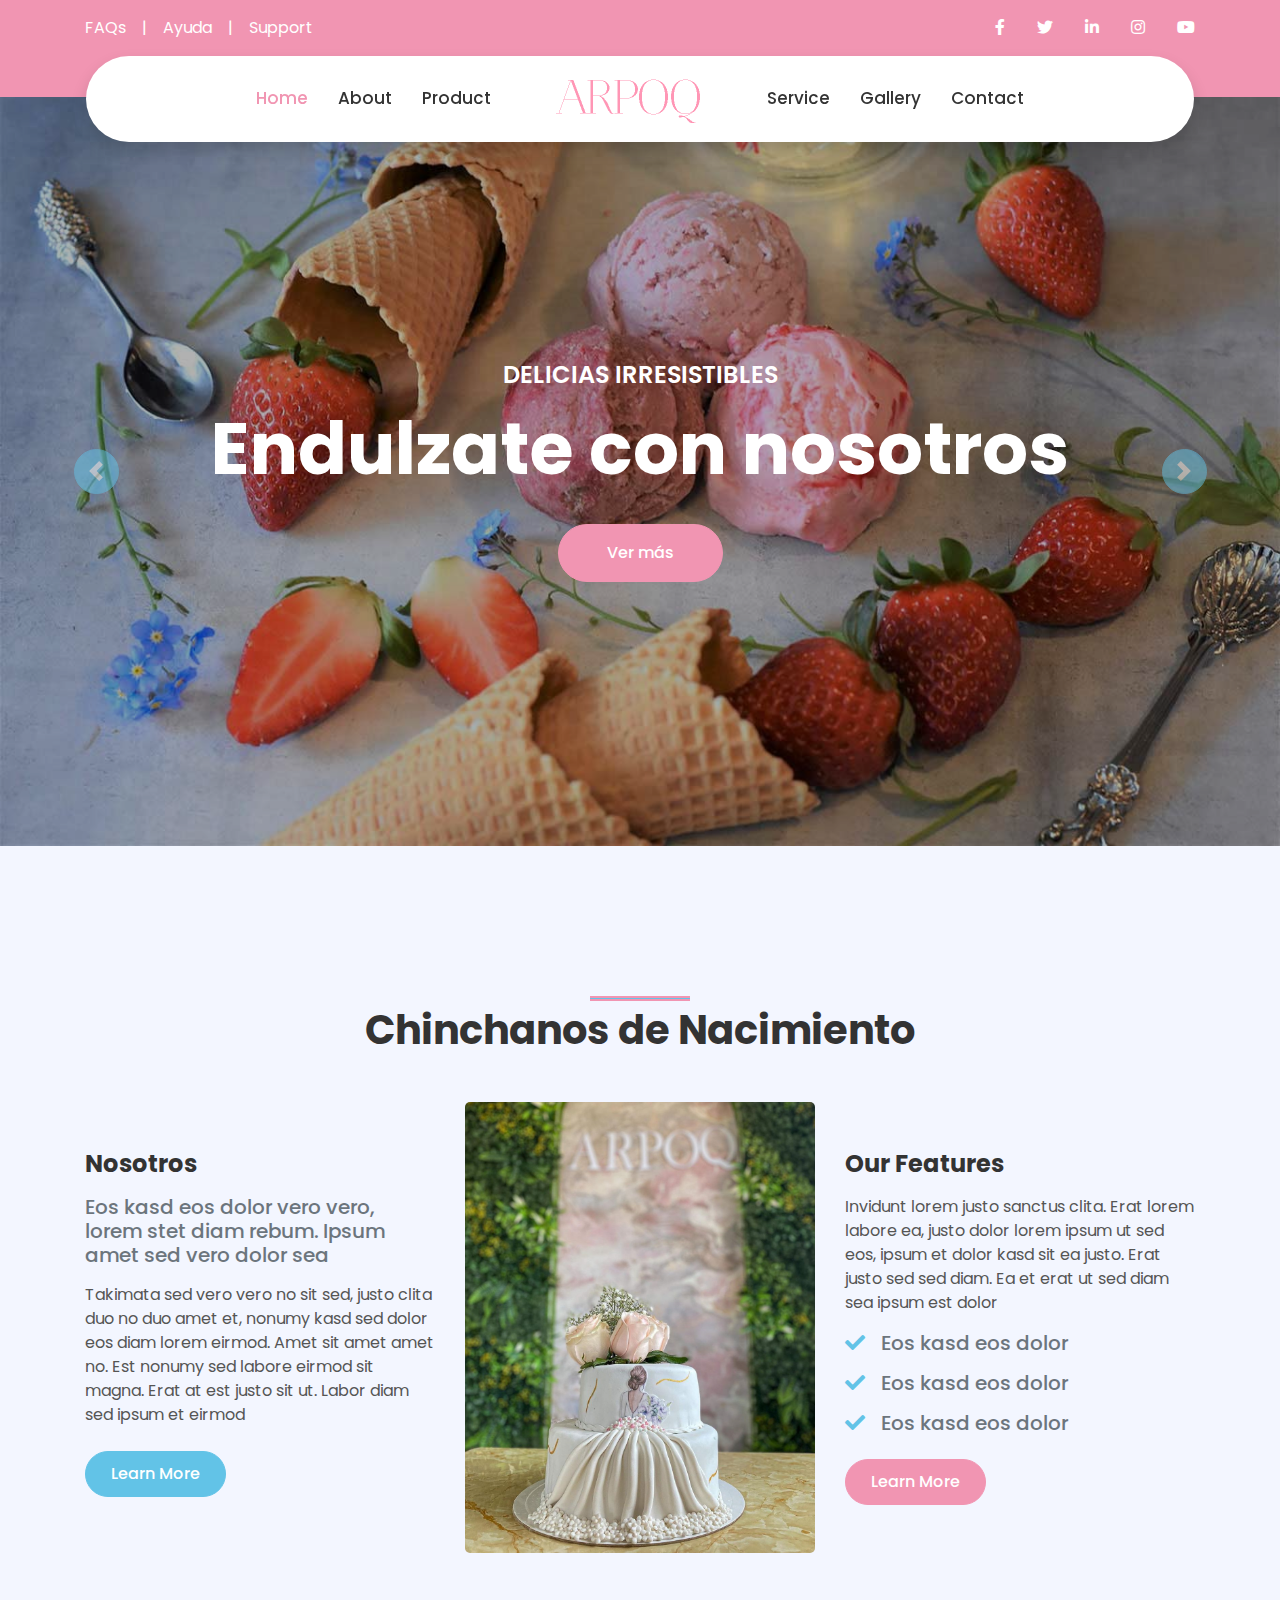
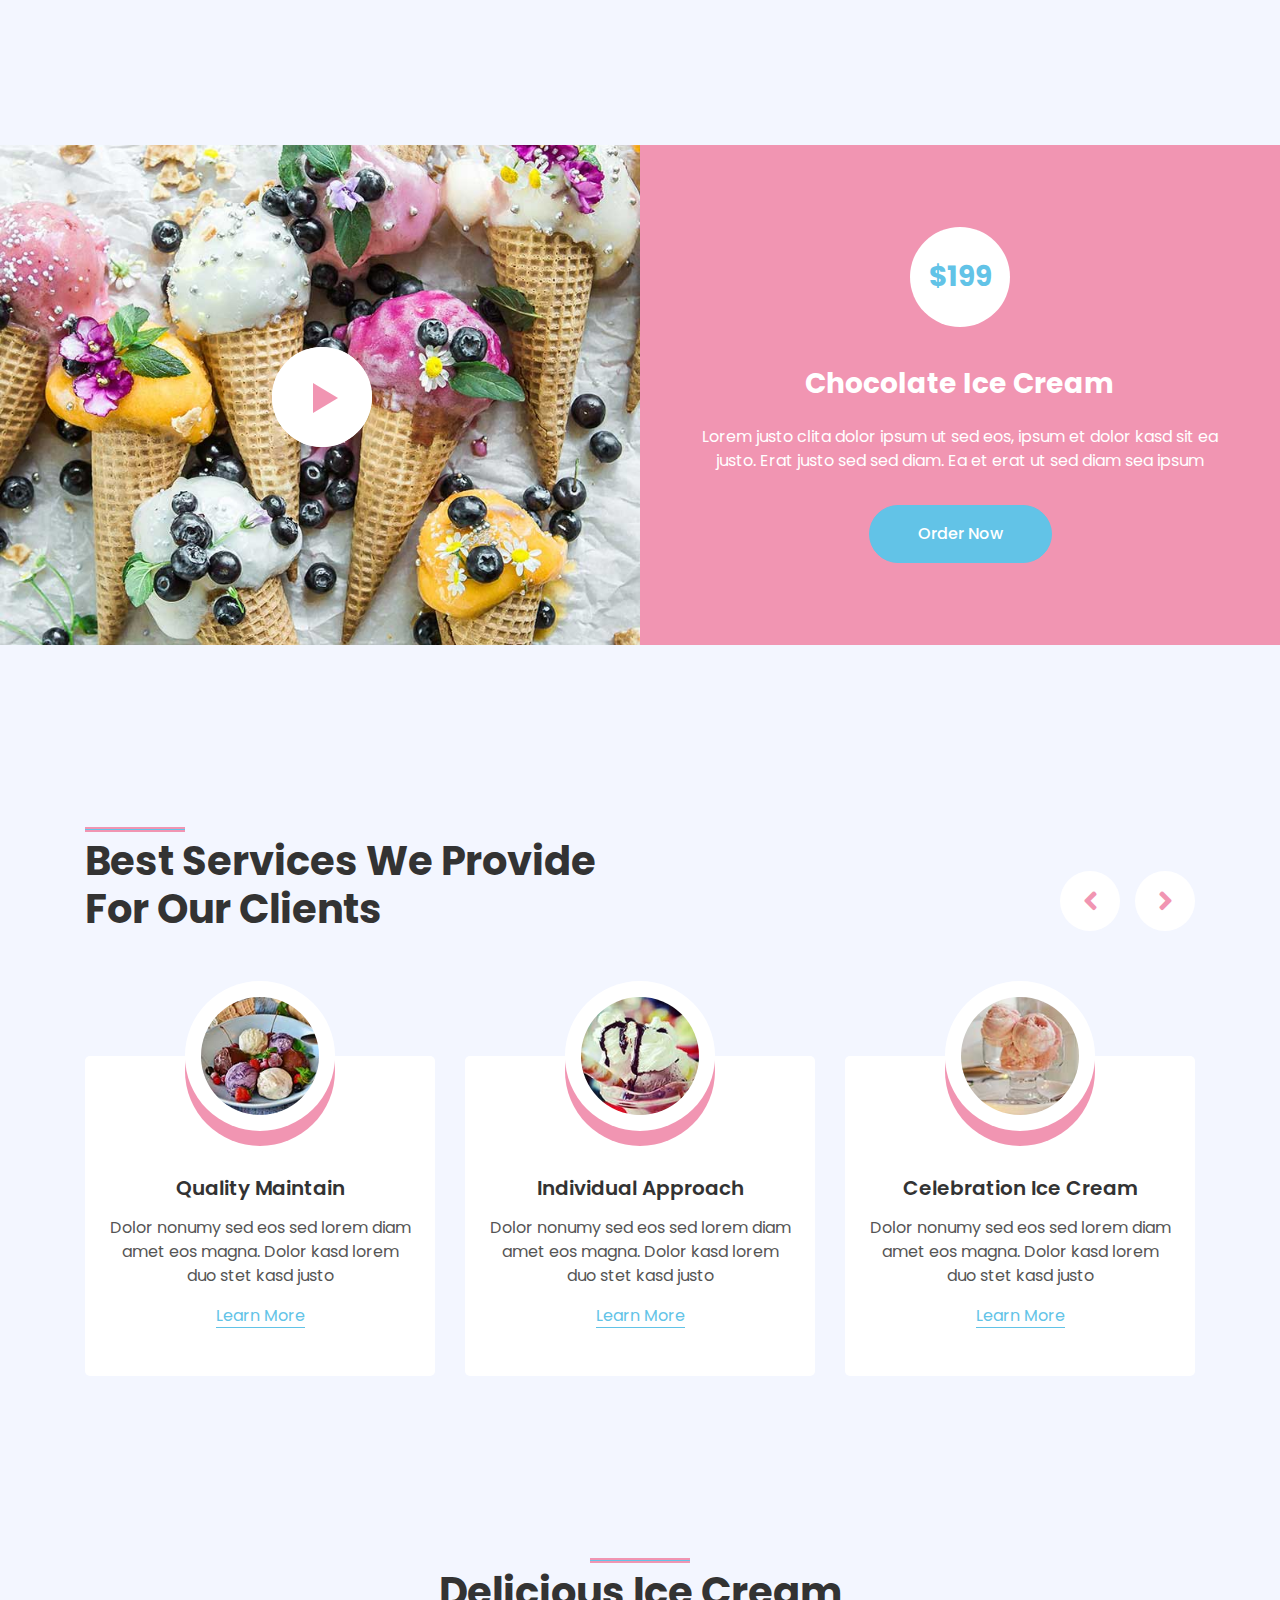
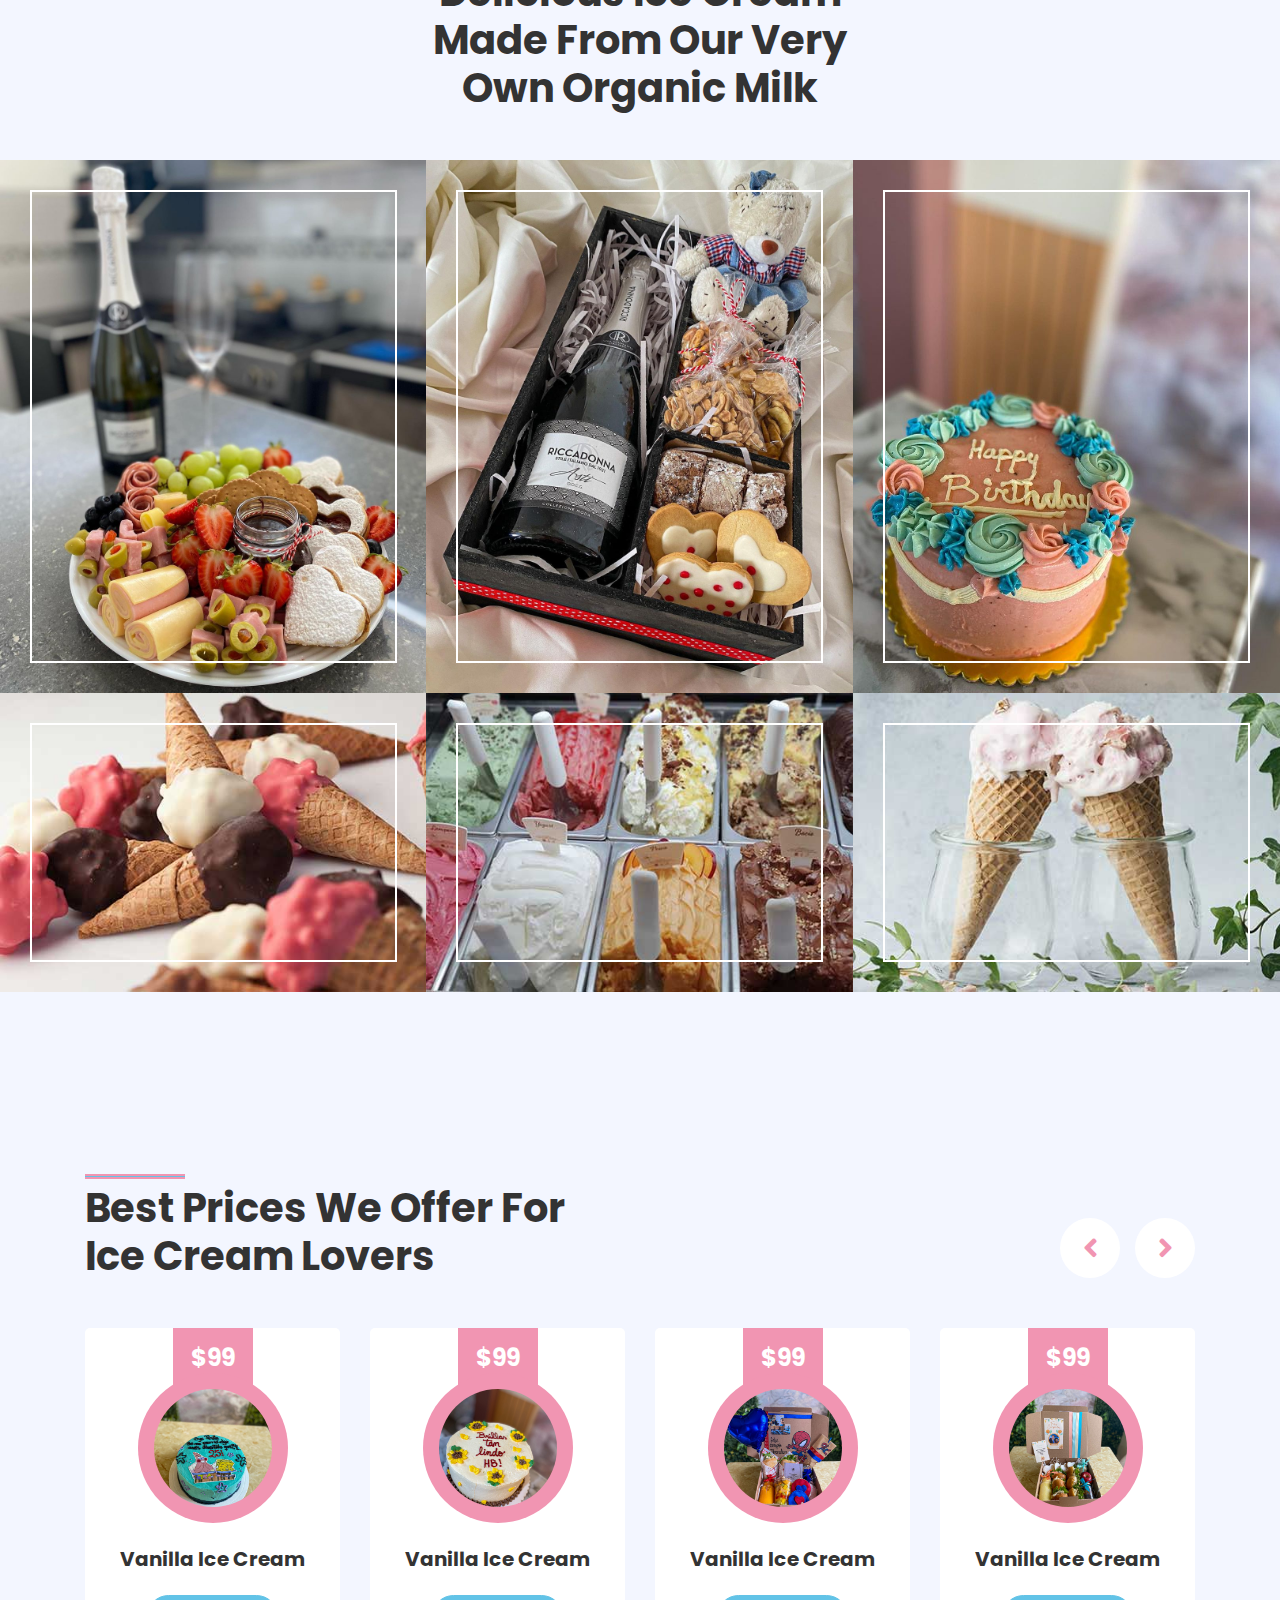
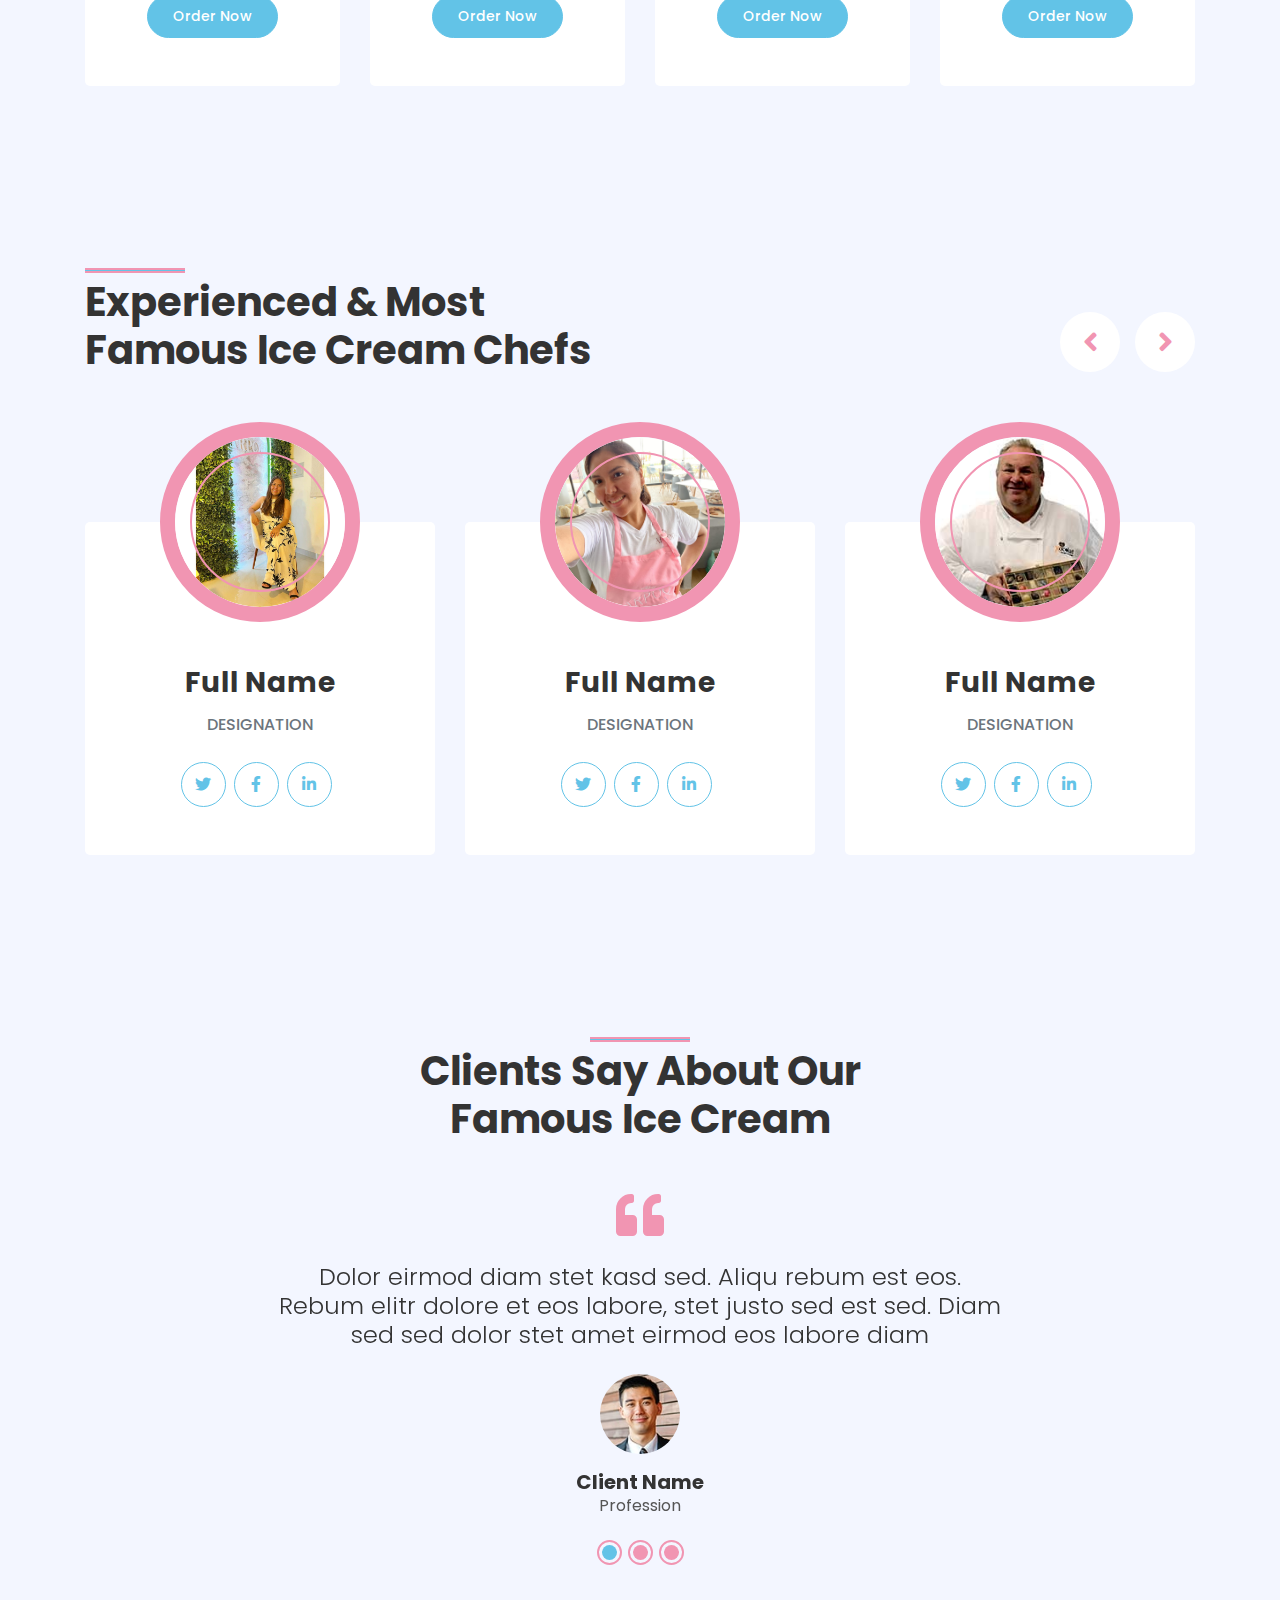
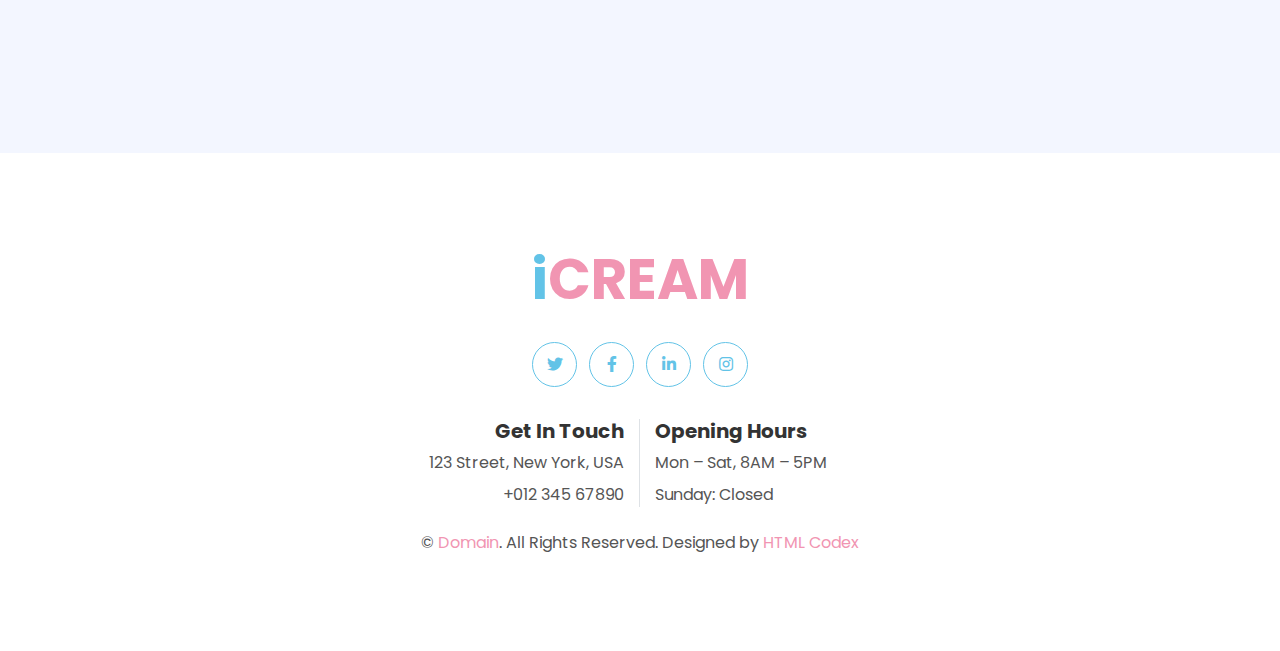
==== commit e40b4f92: "asd" ====
--- a/index.html
+++ b/index.html
@@ -95,15 +95,15 @@
 
 
     <!-- Carousel Start -->
-    <div class="container-fluid p-0 mb-5 pb-5">
+    <div class="container-fluid p-0 mb-3 pb-5">
         <div id="header-carousel" class="carousel slide" data-ride="carousel">
             <div class="carousel-inner">
                 <div class="carousel-item active">
                     <img class="w-100" src="img/carousel-1.jpg" alt="Image">
                     <div class="carousel-caption d-flex flex-column align-items-center justify-content-center">
                         <div class="p-3" style="max-width: 900px;">
-                            <h4 class="text-white text-uppercase mb-md-3">Delicias Tradicionales e Irresistibles</h4>
-                            <h1 class="display-3 text-white mb-md-4">Endulza cualquier momento con nosotros</h1>
+                            <h4 class="text-white text-uppercase mb-md-3">Delicias Irresistibles</h4>
+                            <h1 class="display-3 text-white mb-md-4">Endulzate con nosotros</h1>
                             <a href="" class="btn btn-primary py-md-3 px-md-5 mt-2">Ver más</a>
                         </div>
                     </div>
@@ -113,7 +113,7 @@
                     <div class="carousel-caption d-flex flex-column align-items-center justify-content-center">
                         <div class="p-3" style="max-width: 900px;">
                             <h4 class="text-white text-uppercase mb-md-3">Delicias de Ensueño</h4>
-                            <h1 class="display-3 text-white mb-md-4">Aquí encontrarás todo lo que siempre soñaste</h1>
+                            <h1 class="display-3 text-white mb-md-4">Lo mejor de lo mejor</h1>
                             <a href="" class="btn btn-primary py-md-3 px-md-5 mt-2">Ver más</a>
                         </div>
                     </div>
@@ -139,12 +139,12 @@
         <div class="container py-5">
             <div class="row justify-content-center">
                 <div class="col-lg-7">
-                    <h1 class="section-title position-relative text-center mb-5">Traditional & Delicious Ice Cream Since 1950</h1>
+                    <h1 class="section-title position-relative text-center mb-5">Chinchanos de Nacimiento</h1>
                 </div>
             </div>
             <div class="row">
                 <div class="col-lg-4 py-5">
-                    <h4 class="font-weight-bold mb-3">About Us</h4>
+                    <h4 class="font-weight-bold mb-3">Nosotros</h4>
                     <h5 class="text-muted mb-3">Eos kasd eos dolor vero vero, lorem stet diam rebum. Ipsum amet sed vero dolor sea</h5>
                     <p>Takimata sed vero vero no sit sed, justo clita duo no duo amet et, nonumy kasd sed dolor eos diam lorem eirmod. Amet sit amet amet no. Est nonumy sed labore eirmod sit magna. Erat at est justo sit ut. Labor diam sed ipsum et eirmod</p>
                     <a href="" class="btn btn-secondary mt-2">Learn More</a>
@@ -168,52 +168,52 @@
     <!-- About End -->
 
 
-    <!-- Promotion Start -->
-    <div class="container-fluid my-5 py-5 px-0">
-        <div class="row bg-primary m-0">
-            <div class="col-md-6 px-0" style="min-height: 500px;">
-                <div class="position-relative h-100">
-                    <img class="position-absolute w-100 h-100" src="img/promotion.jpg" style="object-fit: cover;">
-                    <button type="button" class="btn-play" data-toggle="modal"
-                        data-src="https://www.youtube.com/embed/DWRcNpR6Kdc" data-target="#videoModal">
-                        <span></span>
-                    </button>
-                </div>
-            </div>
-            <div class="col-md-6 py-5 py-md-0 px-0">
-                <div class="h-100 d-flex flex-column align-items-center justify-content-center text-center p-5">
-                    <div class="d-flex align-items-center justify-content-center bg-white rounded-circle mb-4"
-                        style="width: 100px; height: 100px;">
-                        <h3 class="font-weight-bold text-secondary mb-0">$199</h3>
-                    </div>
-                    <h3 class="font-weight-bold text-white mt-3 mb-4">Chocolate Ice Cream</h3>
-                    <p class="text-white mb-4">Lorem justo clita dolor ipsum ut sed eos, ipsum et dolor kasd sit ea
-                        justo. Erat justo sed sed diam. Ea et erat ut sed diam sea ipsum</p>
-                    <a href="" class="btn btn-secondary py-3 px-5 mt-2">Order Now</a>
-                </div>
-            </div>
-        </div>
-    </div>
-    <!-- Promotion End -->
-
-
-    <!-- Video Modal Start -->
-    <div class="modal fade" id="videoModal" tabindex="-1" role="dialog" aria-labelledby="exampleModalLabel" aria-hidden="true">
-        <div class="modal-dialog" role="document">
-            <div class="modal-content">
-                <div class="modal-body">
-                    <button type="button" class="close" data-dismiss="modal" aria-label="Close">
-                        <span aria-hidden="true">&times;</span>
-                    </button>        
-                    <!-- 16:9 aspect ratio -->
-                    <div class="embed-responsive embed-responsive-16by9">
-                        <iframe class="embed-responsive-item" src="" id="video"  allowscriptaccess="always" allow="autoplay"></iframe>
-                    </div>
-                </div>
-            </div>
-        </div>
-    </div>
-    <!-- Video Modal End -->
+<!-- Promotion Start -->
+<div class="container-fluid my-5 py-5 px-0">
+    <div class="row bg-primary m-0">
+        <div class="col-md-6 px-0" style="min-height: 500px;">
+            <div class="position-relative h-100">
+                <img class="position-absolute w-100 h-100" src="img/promotion.jpg" style="object-fit: cover;">
+                <button type="button" class="btn-play" data-toggle="modal" data-src="https://www.youtube.com/embed/kmORdzA8nvA" data-target="#videoModal">
+                    <span></span>
+                </button>
+            </div>
+        </div>
+        <div class="col-md-6 py-5 py-md-0 px-0">
+            <div class="h-100 d-flex flex-column align-items-center justify-content-center text-center p-5">
+                <div class="d-flex align-items-center justify-content-center bg-white rounded-circle mb-4"
+                    style="width: 100px; height: 100px;">
+                    <h3 class="font-weight-bold text-secondary mb-0">$199</h3>
+                </div>
+                <h3 class="font-weight-bold text-white mt-3 mb-4">Chocolate Ice Cream</h3>
+                <p class="text-white mb-4">Lorem justo clita dolor ipsum ut sed eos, ipsum et dolor kasd sit ea
+                    justo. Erat justo sed sed diam. Ea et erat ut sed diam sea ipsum</p>
+                <a href="" class="btn btn-secondary py-3 px-5 mt-2">Order Now</a>
+            </div>
+        </div>
+    </div>
+</div>
+<!-- Promotion End -->
+
+<!-- Video Modal Start -->
+<div class="modal fade" id="videoModal" tabindex="-1" role="dialog" aria-labelledby="exampleModalLabel" aria-hidden="true">
+    <div class="modal-dialog" role="document">
+        <div class="modal-content">
+            <div class="modal-body">
+                <button type="button" class="close" data-dismiss="modal" aria-label="Close">
+                    <span aria-hidden="true">&times;</span>
+                </button>        
+                <!-- 16:9 aspect ratio -->
+                <div class="embed-responsive embed-responsive-16by9">
+                    <iframe class="embed-responsive-item" src="" id="video"  allowscriptaccess="always" allow="autoplay"></iframe>
+                </div>
+            </div>
+        </div>
+    </div>
+</div>
+
+
+
 
 
     <!-- Services Start -->
